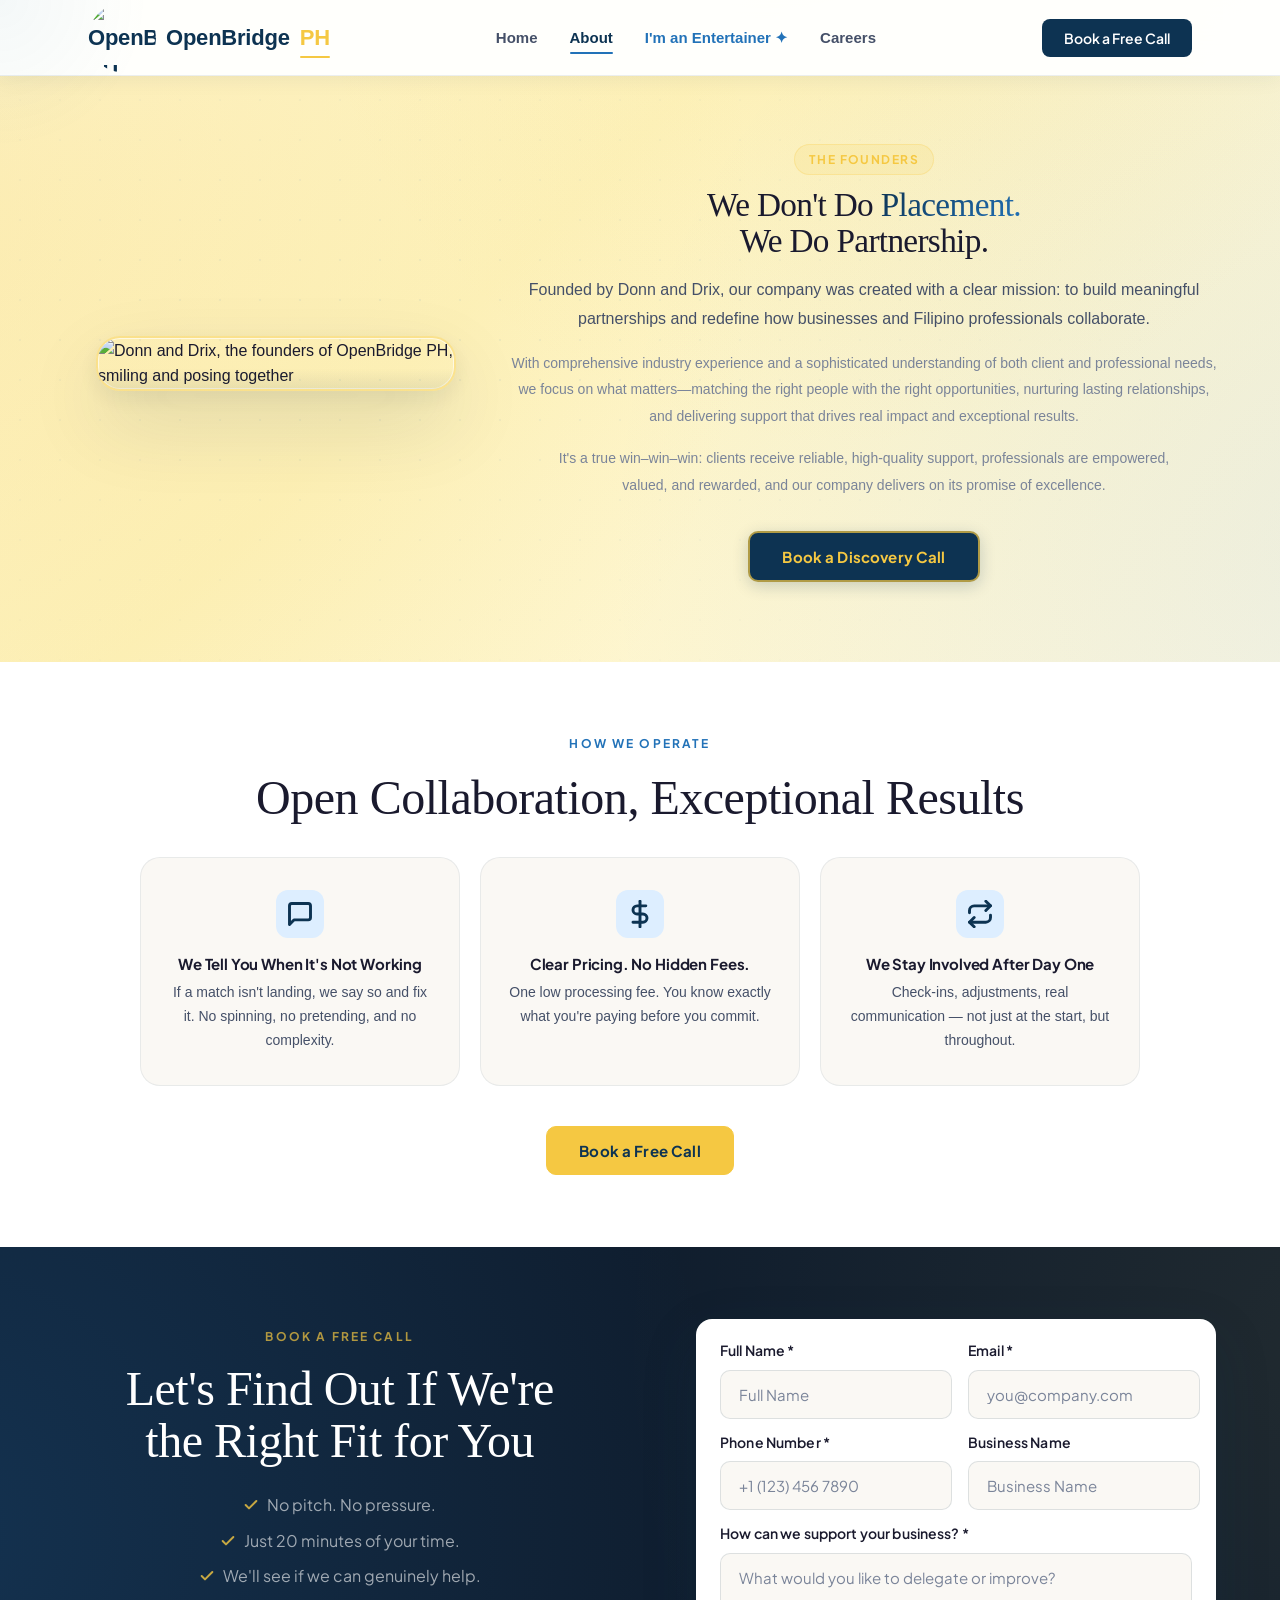
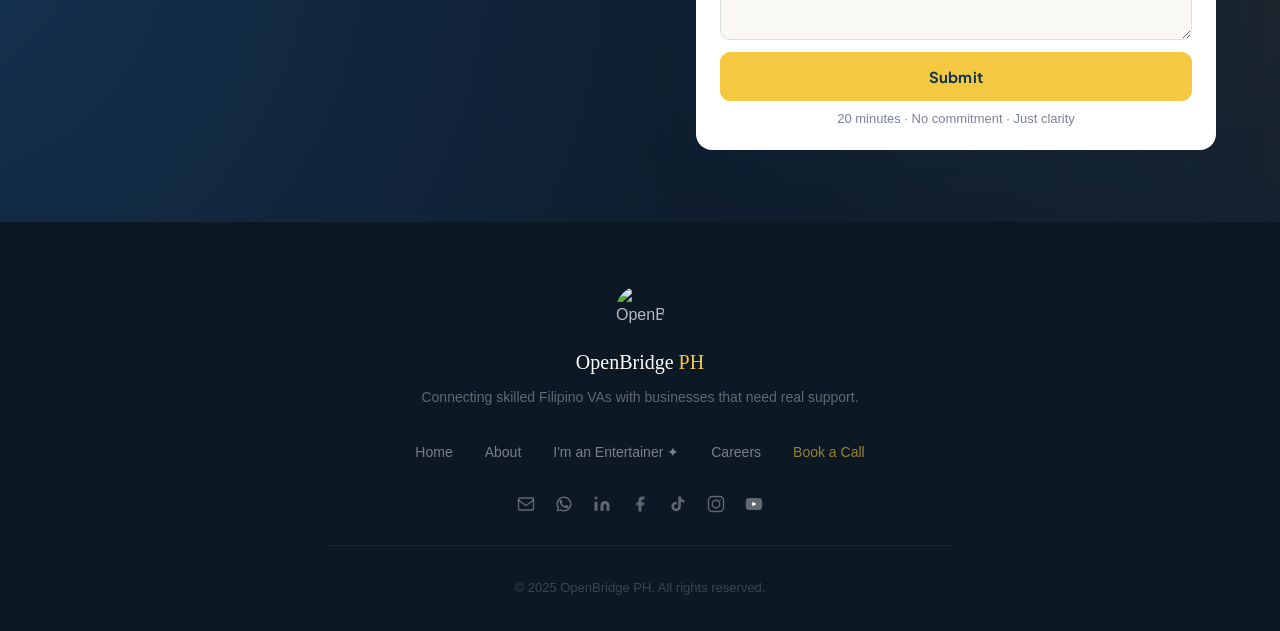
==== about.html @ 2b782035 "Initial commit" ====
<!DOCTYPE html>
<html lang="en" translate="no">
<head>
<meta charset="UTF-8" />
  <meta name="viewport" content="width=device-width, initial-scale=1.0" />
  
  <title>About Us | The OpenBridge PH Mission & Founders</title>
  <meta name="description" content="Meet Donn and Drix, founders of OpenBridge PH. We build long-term partnerships between businesses and talented Filipino professionals.">
  
  <meta property="og:title" content="About OpenBridge PH | Partnership Over Placement">
  <meta property="og:description" content="Learn how we redefine collaboration between global businesses and Filipino VAs.">
  <link rel="stylesheet" href="styles.css">
  <link rel="preconnect" href="https://fonts.googleapis.com">
  <link rel="preconnect" href="https://fonts.gstatic.com" crossorigin>
  <link href="https://fonts.googleapis.com/css2?family=Plus+Jakarta+Sans:wght@300;400;500;600;700;800&display=swap" rel="stylesheet">
  <script src="script.js" defer></script>
</head>
<body>

  <nav class="nav">
    <div class="nav-inner">
      <a href="index.html" class="nav-logo">
        <img src="https://res.cloudinary.com/dwgn1tp7h/image/upload/v1774875051/Company_Logo_No_Title_No_BG_npy5dz.png" alt="OpenBridge PH - Premium Virtual Assistant Services logo" class="nav-logo-img">
        OpenBridge <span>PH</span>
      </a>
      <div class="nav-links">
        <a href="index.html">Home</a>
        <a href="about.html" class="active">About</a>
        <a href="entertainer.html" class="nav-entertainer">I'm an Entertainer ✦</a>
        <a href="become-va.html">Careers</a>
      </div>
      <div class="nav-actions">
        <button class="nav-btn nav-btn--primary" data-modal="client">Book a Free Call</button>
      </div>
      <button class="mobile-menu-btn" aria-label="Toggle menu">
        <span></span><span></span><span></span>
      </button>
    </div>
    <div class="mobile-menu">
      <a href="index.html">Home</a>
      <a href="about.html" class="active">About</a>
      <a href="entertainer.html" class="nav-entertainer">I'm an Entertainer ✦</a>
      <a href="become-va.html">Careers</a>
      <button class="mobile-cta-btn" data-modal="client">Book a Free Call</button>
    </div>
  </nav>

<!-- About Hero -->
<section class="about-hero">
<div class="about-hero-inner">

<div class="about-hero-img-wrap">
  <div class="about-hero-img-frame">
    <img src="https://res.cloudinary.com/dwgn1tp7h/image/upload/v1774875352/Donn_and_Drix_rvb5xo.png" alt="Donn and Drix, the founders of OpenBridge PH, smiling and posing together">
  </div>
</div>

<div class="about-hero-text">

  <div class="about-hero-img-tag">The Founders</div>
      <h1>We Don't Do <span class="about-hero-accent">Placement.</span><br>We Do Partnership.</h1>
      <p class="about-hero-lead">Founded by Donn and Drix, our company was created with a clear mission: to build meaningful partnerships and redefine how businesses and Filipino professionals collaborate.</p>
      <p class="about-hero-body" style="margin-top: -0.5rem;">With comprehensive industry experience and a sophisticated understanding of both client and professional needs,<br>we focus on what matters—matching the right people with the right opportunities, nurturing lasting relationships,<br>and delivering support that drives real impact and exceptional results.</p>      <p class="about-hero-body" style="margin-top: 1rem;">It's a true win–win–win: clients receive reliable, high-quality support, professionals are empowered,<br>valued, and rewarded, and our company delivers on its promise of excellence.</p>
      <div style="display:flex; justify-content:center; margin-top:2rem;">
        <button class="btn btn--hero-cta" data-modal="client">Book a Discovery Call</button>
      </div>
    </div>
  </div>
</section>

  <!-- How We Operate -->
  <section class="section-operate">
    <div class="container">
      <div class="section-header">
        <p class="label">How We Operate</p>
<h2 class="section-title">Open Collaboration,<span class="title-break"> Exceptional Results</span></h2>      </div>
      <div class="operate-grid">
<div class="op-card slide-up">
          <div class="op-icon">
            <svg viewBox="0 0 24 24" fill="none" stroke-width="1.8" stroke-linecap="round" stroke-linejoin="round"><path d="M21 15a2 2 0 0 1-2 2H7l-4 4V5a2 2 0 0 1 2-2h14a2 2 0 0 1 2 2z"/></svg>
          </div>
          <h4>We Tell You When It's Not Working</h4>
          <p>If a match isn't landing, we say so and fix it. No spinning, no pretending, and no complexity.</p>
        </div>
        <div class="op-card slide-up" style="animation-delay:0.08s">
          <div class="op-icon">
            <svg viewBox="0 0 24 24" fill="none" stroke-width="1.8" stroke-linecap="round" stroke-linejoin="round"><line x1="12" y1="1" x2="12" y2="23"/><path d="M17 5H9.5a3.5 3.5 0 0 0 0 7h5a3.5 3.5 0 0 1 0 7H6"/></svg>
          </div>
          <h4>Clear Pricing. No Hidden Fees.</h4>
          <p>One low processing fee. You know exactly what you're paying before you commit.</p>
        </div>
        <div class="op-card slide-up" style="animation-delay:0.16s">
          <div class="op-icon">
            <svg viewBox="0 0 24 24" fill="none" stroke-width="1.8" stroke-linecap="round" stroke-linejoin="round"><polyline points="17 1 21 5 17 9"/><path d="M3 11V9a4 4 0 0 1 4-4h14"/><polyline points="7 23 3 19 7 15"/><path d="M21 13v2a4 4 0 0 1-4 4H3"/></svg>
          </div>
          <h4>We Stay Involved After Day One</h4>
          <p>Check-ins, adjustments, real communication — not just at the start, but throughout.</p>
        </div>
      </div>
      <div style="display:flex; justify-content:center; margin-top:2.5rem;">
        <button class="btn btn--primary how-v2-cta-btn" data-modal="client">Book a Free Call</button>
      </div>
    </div>
  </section>

<!-- Book a Discovery Call -->
<section class="section-discovery">
  <div class="discovery-inner">

    <div class="discovery-header slide-up">
      <p class="label">Book a Free Call</p>
      <h2 class="section-title">Let's Find Out If We're<br>the Right Fit for You</h2>
      <div class="discovery-checks">
  <div class="discovery-check-item">
    <svg width="16" height="16" viewBox="0 0 24 24" fill="none" stroke="rgba(245,200,66,0.8)" stroke-width="3" stroke-linecap="round" stroke-linejoin="round"><polyline points="20 6 9 17 4 12"/></svg>
    <span>No pitch. No pressure.</span>
  </div>
  <div class="discovery-check-item">
    <svg width="16" height="16" viewBox="0 0 24 24" fill="none" stroke="rgba(245,200,66,0.8)" stroke-width="3" stroke-linecap="round" stroke-linejoin="round"><polyline points="20 6 9 17 4 12"/></svg>
    <span>Just 20 minutes of your time.</span>
  </div>
  <div class="discovery-check-item">
    <svg width="16" height="16" viewBox="0 0 24 24" fill="none" stroke="rgba(245,200,66,0.8)" stroke-width="3" stroke-linecap="round" stroke-linejoin="round"><polyline points="20 6 9 17 4 12"/></svg>
    <span>We'll see if we can genuinely help.</span>
  </div>
</div>
    </div>

    <div class="discovery-form-wrap slide-up" style="animation-delay:0.12s">
      <form class="discovery-form" id="discovery-form">
        <div class="discovery-form-row">
          <div class="form-group">
            <label>Full Name *</label>
            <input type="text" name="name" required placeholder="Full Name">
          </div>
          <div class="form-group">
            <label>Email *</label>
            <input type="email" name="email" required placeholder="you@company.com">
          </div>
        </div>
        <div class="discovery-form-row">
          <div class="form-group">
            <label>Phone Number *</label>
            <input type="tel" name="phone" placeholder="+1 (123) 456 7890">
          </div>
          <div class="form-group">
            <label>Business Name</label>
            <input type="text" name="company" placeholder="Business Name">
          </div>
        </div>
        <div class="form-group">
      <label>How can we support your business? *</label>
      <textarea name="message" rows="3" required placeholder="What would you like to delegate or improve?"></textarea>
        </div>
        <button type="submit" class="btn btn--primary btn--full">Submit</button>
        <p class="discovery-note">20 minutes · No commitment · Just clarity</p>
      </form>
    </div>

  </div>
</section>

 <!-- Footer -->
 <footer class="footer" id="contact">
  <div class="footer-inner">

    <div class="footer-brand-center">
      <img src="https://res.cloudinary.com/dwgn1tp7h/image/upload/v1774875053/Company_Logo_No_Title_BG_gpaw57.png" alt="OpenBridge PH Logo" class="footer-logo-img-stacked">
      <a href="index.html" class="footer-logo-center">
        OpenBridge <span>PH</span>
      </a>
      <p class="footer-tagline">Connecting skilled Filipino VAs with businesses that need real support.</p>
    </div>

    <nav class="footer-nav">
      <a href="index.html">Home</a>
      <a href="about.html">About</a>
      <a href="entertainer.html" class="footer-nav--entertainer">I'm an Entertainer ✦</a>
      <a href="become-va.html">Careers</a>
      <a href="#" data-modal="client" class="footer-nav--cta">Book a Call</a>
    </nav>  

    <div class="footer-social">
      <!-- Email -->
      <a href="mailto:hello@openbridgeph.com" class="footer-social-link" aria-label="Email">
        <svg viewBox="0 0 24 24" fill="none" stroke="currentColor" stroke-width="1.8" stroke-linecap="round" stroke-linejoin="round"><rect x="2" y="4" width="20" height="16" rx="2"/><path d="M2 7l10 7 10-7"/></svg>
      </a>
      <!-- WhatsApp -->
      <a href="https://wa.me/639567916143" target="_blank" class="footer-social-link" aria-label="WhatsApp">
        <svg viewBox="0 0 24 24" fill="currentColor"><path d="M17.472 14.382c-.297-.149-1.758-.867-2.03-.967-.273-.099-.471-.148-.67.15-.197.297-.767.966-.94 1.164-.173.199-.347.223-.644.075-.297-.15-1.255-.463-2.39-1.475-.883-.788-1.48-1.761-1.653-2.059-.173-.297-.018-.458.13-.606.134-.133.298-.347.446-.52.149-.174.198-.298.298-.497.099-.198.05-.371-.025-.52-.075-.149-.669-1.612-.916-2.207-.242-.579-.487-.5-.669-.51-.173-.008-.371-.01-.57-.01-.198 0-.52.074-.792.372-.272.297-1.04 1.016-1.04 2.479 0 1.462 1.065 2.875 1.213 3.074.149.198 2.096 3.2 5.077 4.487.709.306 1.262.489 1.694.625.712.227 1.36.195 1.871.118.571-.085 1.758-.719 2.006-1.413.248-.694.248-1.289.173-1.413-.074-.124-.272-.198-.57-.347z"/><path d="M12 2C6.477 2 2 6.477 2 12c0 1.89.525 3.66 1.438 5.168L2 22l4.978-1.413A9.953 9.953 0 0012 22c5.523 0 10-4.477 10-10S17.523 2 12 2zm0 18a7.952 7.952 0 01-4.076-1.121l-.292-.174-3.037.862.872-3.118-.19-.302A7.952 7.952 0 014 12c0-4.418 3.582-8 8-8s8 3.582 8 8-3.582 8-8 8z"/></svg>
      </a>
      <!-- LinkedIn -->
      <a href="https://linkedin.com/company/openbridgeph" target="_blank" class="footer-social-link" aria-label="LinkedIn">
        <svg viewBox="0 0 24 24" fill="currentColor"><path d="M16 8a6 6 0 016 6v7h-4v-7a2 2 0 00-2-2 2 2 0 00-2 2v7h-4v-7a6 6 0 016-6zM2 9h4v12H2z"/><circle cx="4" cy="4" r="2"/></svg>
      </a>
      <!-- Facebook -->
      <a href="https://facebook.com/openbridgeph" target="_blank" class="footer-social-link" aria-label="Facebook">
        <svg viewBox="0 0 24 24" fill="currentColor"><path d="M18 2h-3a5 5 0 00-5 5v3H7v4h3v8h4v-8h3l1-4h-4V7a1 1 0 011-1h3z"/></svg>
      </a>
      <!-- TikTok -->
      <a href="https://tiktok.com/@openbridgeph" target="_blank" class="footer-social-link" aria-label="TikTok">
        <svg viewBox="0 0 24 24" fill="currentColor"><path d="M19.59 6.69a4.83 4.83 0 01-3.77-4.25V2h-3.45v13.67a2.89 2.89 0 01-2.88 2.5 2.89 2.89 0 01-2.89-2.89 2.89 2.89 0 012.89-2.89c.28 0 .54.04.79.1V9.01a6.33 6.33 0 00-.79-.05 6.34 6.34 0 00-6.34 6.34 6.34 6.34 0 006.34 6.34 6.34 6.34 0 006.33-6.34V8.69a8.18 8.18 0 004.78 1.52V6.76a4.85 4.85 0 01-1.01-.07z"/></svg>
      </a>
      <!-- Instagram -->
      <a href="https://instagram.com/openbridgeph" target="_blank" class="footer-social-link" aria-label="Instagram">
        <svg viewBox="0 0 24 24" fill="none" stroke="currentColor" stroke-width="1.8" stroke-linecap="round" stroke-linejoin="round"><rect x="2" y="2" width="20" height="20" rx="5"/><circle cx="12" cy="12" r="5"/><circle cx="17.5" cy="6.5" r="1" fill="currentColor" stroke="none"/></svg>
      </a>
      <!-- YouTube -->
      <a href="https://youtube.com/@openbridgeph" target="_blank" class="footer-social-link" aria-label="YouTube">
        <svg viewBox="0 0 24 24" fill="currentColor"><path d="M22.54 6.42a2.78 2.78 0 00-1.95-1.96C18.88 4 12 4 12 4s-6.88 0-8.59.46A2.78 2.78 0 001.46 6.42 29 29 0 001 12a29 29 0 00.46 5.58 2.78 2.78 0 001.95 1.96C5.12 20 12 20 12 20s6.88 0 8.59-.46a2.78 2.78 0 001.95-1.96A29 29 0 0023 12a29 29 0 00-.46-5.58z"/><polygon points="9.75 15.02 15.5 12 9.75 8.98 9.75 15.02" fill="white"/></svg>
      </a>
    </div>

    <div class="footer-divider"></div>
    <p class="footer-bottom-center">&copy; 2025 OpenBridge PH. All rights reserved.</p>

  </div>
</footer>

<!-- Client Modal -->
<div class="modal" id="client-modal">
  <div class="modal-overlay"></div>
  <div class="modal-content">
    <button class="modal-close" aria-label="Close">&times;</button>
    <h3>Let's Talk About Your Needs</h3>
    <p class="modal-subtitle">Help us understand how we can support you.</p>

    <form 
      class="modal-form" 
      id="client-form"
      action="https://formspree.io/f/xpqodnej" 
      method="POST"
    >
      <!-- Row 1: Name + Email -->
      <div class="form-row">
        <div class="form-group">
          <label>Full Name *</label>
          <input type="text" name="name" required placeholder="Full Name">
        </div>
        <div class="form-group">
          <label>Email *</label>
          <input type="email" name="email" required placeholder="you@company.com">
        </div>
      </div>

      <!-- Row 2: Phone + Company -->
      <div class="discovery-form-row">
        <div class="form-group">
          <label>Phone Number *</label>
          <input type="tel" name="phone" placeholder="+1 (123) 456 7890">
        </div>
        <div class="form-group">
          <label>Business Name</label>
          <input type="text" name="company" placeholder="Business Name">
        </div>
      </div>

      <!-- Row 3: Message -->
      <div class="form-group">
        <label>How can we support your business? *</label>
        <textarea name="message" rows="3" required placeholder="What would you like to delegate or improve?"></textarea>
      </div>

      <!-- Hidden fields for Formspree -->
      <input type="hidden" name="_subject" value="OpenBridge PH | Website - New Client Inquiry">
      <input type="hidden" name="_replyto" value="">
      <input type="hidden" name="_autoresponse" value="Thank you for contacting OpenBridge PH! We received your message and will get back to you shortly.">
      <input type="hidden" name="_redirect" value="https://openbridgeph.com/thank-you">

      <!-- Submit button -->
      <button type="submit" class="btn btn--primary btn--full">Book a Free Call</button>
    </form>
  </div>
</div>

<!-- Optional: Formspree AJAX for smooth modal submission -->
<script src="https://unpkg.com/@formspree/ajax@1" defer></script>
<script>
  window.formspree = window.formspree || function () { (formspree.q = formspree.q || []).push(arguments); };
  formspree('initForm', { formElement: '#client-form', formId: 'xpqodnej' });
</script>

</body>
</html>
---- styles.css ----
/* ========================================
   OpenBridge PH — Light & Friendly Redesign
   ======================================== */

:root {
  --white: #ffffff;
  --cream: #faf8f4;
  --cream-dark: #f3f0ea;
  --black: #1a1a2e;
  --black-soft: #2d2d42;

  --blue-deep: #0d3352;
  --blue-mid: #1a5580;
  --blue-bright: #2272b8;
  --blue-light: #ddeeff;
  --blue-pale: #eef5fc;

  --yellow: #f5c842;
  --yellow-light: #fef7d6;
  --red: #e84040;
  --red-light: #fdeaea;

  --bg-white: #ffffff;
  --bg-cream: #faf8f4;
  --bg-blue-section: #d6e9f8;
  --bg-dark: #0f1d2e;
  --bg-footer: #0c1824;

  --text-dark: #1a1a2e;
  --text-mid: #455068;
  --text-light: #7a8499;
  --text-white: #ffffff;
  --text-white-muted: rgba(255,255,255,0.7);

  --shadow-sm: 0 2px 8px rgba(13,51,82,0.07);
  --shadow: 0 4px 16px rgba(13,51,82,0.1);
  --shadow-md: 0 8px 32px rgba(13,51,82,0.12);
  --shadow-lg: 0 20px 56px rgba(13,51,82,0.15);
  --shadow-card: 0 2px 12px rgba(13,51,82,0.08), 0 8px 32px rgba(13,51,82,0.06);

  --gradient-blue: linear-gradient(135deg, #2272b8, #0d3352);
  --gradient-cta: linear-gradient(135deg, #ddeeff 0%, #e8f4fd 40%, #fef7d6 100%);
  --gradient-hero-text: linear-gradient(135deg, #0d3352 0%, #2272b8 100%);
  --gradient-yellow: linear-gradient(135deg, #f5c842, #f0a500);

  --ease: cubic-bezier(0.4, 0, 0.2, 1);
  --ease-bounce: cubic-bezier(0.34, 1.56, 0.64, 1);
}

@font-face {
  font-family: 'Biski';
  src: url('../biski/BiskiTrial-Regular.otf') format('opentype');
  font-weight: normal;
  font-style: normal;
  font-display: swap; /* Add this line */
}

/* ===== RESET ===== */
*, *::before, *::after { margin: 0; padding: 0; box-sizing: border-box; }
html { scroll-behavior: smooth; font-size: 16px; scrollbar-width: none; -ms-overflow-style: none; }

body {
  font-family: 'Helvetica', Arial, sans-serif;
  font-weight: 400;
  background: var(--bg-white);
  color: var(--text-dark);
  -webkit-font-smoothing: antialiased;
  line-height: 1.6;
  overflow-x: hidden;
}

::-webkit-scrollbar { width: 0; }
::-webkit-scrollbar-track { background: transparent; }
::-webkit-scrollbar-thumb { background: transparent; }

a { color: inherit; text-decoration: none; }
img { max-width: 100%; display: block; }

h1, h2, h3, h4, h5, h6 {
  font-family: 'Helvetica', Arial, sans-serif;
  font-weight: 400;
  line-height: 1.15;
  letter-spacing: -0.01em;
}

/* FIX 1: symmetric padding */
.container {
  max-width: 1200px;
  margin: 0 auto;
  padding: 0 2rem;
}

/* ========== NAVIGATION ========== */
.nav {
  position: fixed;
  top: 0; left: 0; right: 0;
  z-index: 50;
  padding: 0;
  transition: all 0.4s var(--ease);
}

.nav::before {
  content: '';
  position: absolute;
  inset: 0;
  background: rgba(255,255,255,0);
  backdrop-filter: blur(0px);
  transition: all 0.4s var(--ease);
  border-bottom: 1px solid transparent;
}

.nav.scrolled::before {
  background: rgba(255,255,255,0.95);
  backdrop-filter: blur(24px);
  border-bottom: 1px solid rgba(13,51,82,0.08);
  box-shadow: 0 2px 20px rgba(13,51,82,0.07);
}

.nav-inner {
  position: relative;
  z-index: 1;
  display: flex;
  align-items: center;
  justify-content: space-between;
  padding: 0.25rem 3rem;
  max-width: 1200px;
  margin: 0 auto;
}

.nav-logo {
  font-family: 'Helvetica', Arial, sans-serif;
  font-size: 1.375rem;
  font-weight: 700;
  color: var(--blue-deep);
  letter-spacing: -0.01em;
  display: flex;
  align-items: center;
  gap: 0.625rem;
}

.nav-logo-img {
  height: 68px;
  width: 68px;
  display: block;
  object-fit: cover;
  flex-shrink: 0;
  border-radius: 50%;
}

.nav-logo-img img {
  width: 100%;
  height: 100%;
  object-fit: cover;
  border-radius: 50%;
}

.footer-logo {
  font-family: 'Instrument Serif', Georgia, serif;
  font-size: 1.375rem;
  font-weight: 400;
  color: var(--white);
  margin-bottom: 0.875rem;
  display: inline-flex;
  align-items: center;
  gap: 0.5rem;
  letter-spacing: -0.01em;
  text-decoration: none;
}

.footer-logo-img {
  height: 64px;
  width: 64px;
  display: block;
  object-fit: cover;
  flex-shrink: 0;
  border-radius: 50%;
}

.nav-logo span {
  color: var(--yellow);
  position: relative;
}

.nav-logo span::after {
  content: '';
  position: absolute;
  bottom: -2px;
  left: 0; right: 0;
  height: 2px;
  background: var(--yellow);
  border-radius: 1px;
}

.nav-links {
  display: none;
  gap: 2rem;
  align-items: center;
}

.nav-links a {
  font-size: 0.9375rem;
  font-weight: 600;
  color: var(--text-mid);
  transition: color 0.3s;
  position: relative;
  white-space: nowrap;
}

.nav-links a::after {
  content: '';
  position: absolute;
  bottom: -4px; left: 0;
  width: 100%;
  height: 2px;
  background: var(--blue-bright);
  transform: scaleX(0);
  transform-origin: left;
  transition: transform 0.3s var(--ease);
  border-radius: 1px;
}

.nav-links a:hover, .nav-links a.active { color: var(--blue-deep); }
.nav-links a.active::after, .nav-links a:hover::after { transform: scaleX(1); }

.nav-links a.nav-entertainer {
  color: var(--blue-bright);
  font-weight: 600;
}
.nav-links a.nav-entertainer::after { background: var(--yellow); }
.nav-links a.nav-entertainer:hover { color: var(--blue-deep); }

.nav-actions {
  display: none;
  gap: 1rem;
  align-items: center;
}

@media (min-width: 1024px) {
  .nav-links { display: flex; }
  .nav-actions { display: flex; }
  .mobile-menu-btn { display: none; }
}

.nav-btn {
  padding: 0.6rem 1.375rem;
  font-size: 0.875rem;
  font-weight: 600;
  font-family: 'Plus Jakarta Sans', sans-serif;
  border-radius: 8px;
  transition: all 0.3s var(--ease);
  cursor: pointer;
  border: none;
}

.nav-btn--text { background: none; color: var(--text-mid); }
.nav-btn--text:hover { color: var(--blue-deep); }

.nav-btn--primary {
  background: var(--blue-deep);
  color: var(--white);
  font-weight: 600;
}

.nav-btn--primary:hover {
  background: var(--blue-bright);
  transform: translateY(-1px);
  box-shadow: 0 6px 20px rgba(34,114,184,0.3);
}

.mobile-menu-btn {
  display: flex;
  flex-direction: column;
  gap: 5px;
  background: none;
  border: none;
  cursor: pointer;
  padding: 0.5rem;
  z-index: 10;
}

.mobile-menu-btn span {
  width: 24px; height: 2px;
  background: var(--blue-deep);
  border-radius: 1px;
  transition: all 0.3s var(--ease);
}

.mobile-menu-btn.open span:nth-child(1) { transform: rotate(45deg) translateY(7px); }
.mobile-menu-btn.open span:nth-child(2) { opacity: 0; }
.mobile-menu-btn.open span:nth-child(3) { transform: rotate(-45deg) translateY(-7px); }

.mobile-menu {
  display: none;
  background: rgba(255,255,255,0.98);
  border-bottom: 1px solid rgba(13,51,82,0.08);
  padding: 1.5rem 2rem 2rem;
  backdrop-filter: blur(24px);
}

.mobile-menu.open {
  display: block;
  animation: slideDown 0.3s var(--ease);
}

.mobile-menu a {
  display: block;
  font-size: 1rem;
  font-weight: 500;
  color: var(--text-mid);
  padding: 0.875rem 0;
  border-bottom: 1px solid rgba(13,51,82,0.06);
  transition: color 0.3s;
}

.mobile-menu a:hover, .mobile-menu a.active { color: var(--blue-deep); }
.mobile-menu a.nav-entertainer { color: var(--blue-bright); font-weight: 600; }

.mobile-cta-btn {
  width: 100%;
  margin-top: 1.25rem;
  padding: 1rem;
  background: var(--blue-deep);
  color: var(--white);
  border: none;
  border-radius: 8px;
  font-weight: 600;
  cursor: pointer;
  font-size: 1rem;
  font-family: 'Plus Jakarta Sans', sans-serif;
  transition: all 0.3s;
}

.mobile-cta-btn:hover { background: var(--blue-bright); }

/* ========== HERO ========== */
.hero {
  position: relative;
  min-height: 100vh;
  display: flex;
  align-items: center;
  justify-content: center;
  overflow: hidden;
  background: var(--bg-white);
}

.hero::before {
  content: '';
  position: absolute;
  inset: -30%;
  background:
    radial-gradient(circle at 20% 30%, rgba(34,114,184,0.12) 0%, transparent 45%),
    radial-gradient(circle at 78% 65%, rgba(245,200,66,0.15) 0%, transparent 40%),
    radial-gradient(circle at 55% 80%, rgba(13,51,82,0.07) 0%, transparent 40%);
  animation: heroOrb 14s ease-in-out infinite alternate;
  pointer-events: none;
}

.hero::after {
  content: '';
  position: absolute;
  inset: 0;
  background-image: radial-gradient(circle, rgba(34,114,184,0.12) 1px, transparent 1px);
  background-size: 40px 40px;
  mask-image: radial-gradient(ellipse 75% 75% at 50% 50%, black 0%, transparent 100%);
  pointer-events: none;
}

@keyframes heroOrb {
  0% { transform: translate(0,0) scale(1); }
  50% { transform: translate(-2%, 3%) scale(1.04); }
  100% { transform: translate(3%, -1%) scale(0.98); }
}

.hero-content {
  position: relative;
  z-index: 10;
  width: 100%;
  max-width: 1200px;
  margin: 0 auto;
  padding: 8rem 1rem 5rem;
  display: flex;
  align-items: center;
  gap: 4rem;
  text-align: left;
}

.hero-left {
  flex: 0 0 auto;
  max-width: 590px;
  padding-left: 2rem; margin-left: -2rem;
  padding-right: 0rem;
  transform: translateX(-3rem);
}

.hero-left h1 .highlight-fill {
  background: var(--gradient-hero-text);
  -webkit-background-clip: text;
  -webkit-text-fill-color: transparent;
  background-clip: text;
  white-space: nowrap;
  display: inline-block;
}

.hero-right {
  flex: 1;
  display: none;
  justify-content: center;
  align-items: center;
  position: relative;
  min-height: 480px;
  transform: translateX(3rem);
}

.hero-visual-wrap {
  position: relative;
  width: 100%;
  max-width: 450px;
}

.hero-main-blob {
  width: 100%;
  aspect-ratio: 9 / 10;
  border-radius: 50%;
  overflow: hidden;
  position: relative;
  display: flex;
  align-items: center;
  justify-content: center;
}

.hero-blob-image {
  width: 100%;
  height: 100%;
  object-fit: cover;
  object-position: center top;
  animation: flowyImage 8s ease-in-out infinite;
}

@keyframes flowyImage {
  0%, 100% { clip-path: ellipse(50% 50% at 50% 50%); }
  25% { clip-path: ellipse(52% 48% at 48% 52%); }
  50% { clip-path: ellipse(48% 52% at 52% 48%); }
  75% { clip-path: ellipse(51% 49% at 49% 51%); }
}

.hero-float-card {
  position: absolute;
  background: var(--white);
  border-radius: 10px;
  padding: 0.625rem 0.875rem;
  box-shadow: var(--shadow-card);
  animation: floatCard 5s ease-in-out infinite;
  border: 1px solid rgba(13,51,82,0.07);
}

.hero-float-card--1 { top: 5%;    right: -8%; animation-delay: 0s;   min-width: 150px; }
.hero-float-card--2 { top: 40%;  right: -14%; animation-delay: 0.8s; min-width: 150px; }
.hero-float-card--3 { bottom: 8%; left: -8%;  animation-delay: 1.5s; min-width: 150px; }
.hero-float-card--4 { top: 20%;  left: -8%;  animation-delay: 1.1s; min-width: 150px; }
.hero-float-card--5 { bottom: 8%; right: -8%; animation-delay: 2s;   min-width: 160px; }
.hero-float-card--6 { top: 60%;  left: -22%; animation-delay: 1.7s; min-width: 160px; }

@keyframes floatCard {
  0%, 100% { transform: translateY(0px); }
  50% { transform: translateY(-10px); }
}

.float-card-label {
  font-size: 0.65rem;
  font-weight: 700;
  text-transform: uppercase;
  letter-spacing: 0.08em;
  color: var(--text-light);
  margin-bottom: 0.15rem;
}

.float-card-value {
  font-family: 'Plus Jakarta Sans', sans-serif;
  font-size: 0.8125rem;
  font-weight: 600;
  color: var(--text-dark);
}

.float-card-sub {
  font-size: 0.6875rem;
  color: var(--text-light);
  margin-top: 0.1rem;
}

.card-emoji {
  display: inline-block;
  margin-right: 0.25rem;
}

.float-card-dot {
  display: inline-block;
  width: 7px; height: 7px;
  border-radius: 50%;
  background: #22c55e;
  margin-right: 0.3rem;
  animation: pulse 2s infinite;
}

.hero-eyebrow {
  display: inline-flex;
  align-items: center;
  gap: 0.4rem;
  font-size: 0.6875rem;
  font-weight: 700;
  letter-spacing: 0.1em;
  text-transform: uppercase;
  color: var(--blue-deep);
  background: var(--yellow);
  border: 1px solid rgba(245,200,66,0.4);
  padding: 0.25rem 0.75rem;
  border-radius: 100px;
  margin-bottom: 1rem;
}

.hero-eyebrow::before {
  content: '';
  width: 4px;
  height: 4px;
  background: var(--blue-deep);
  border-radius: 50%;
}

@keyframes pulse {
  0%, 100% { opacity: 1; transform: scale(1); }
  50% { opacity: 0.4; transform: scale(0.7); }
}

.hero h1 {
  font-family: 'Instrument Serif', Georgia, serif;
  font-size: clamp(2.5rem, 5.5vw, 4.25rem);
  font-weight: 400;
  line-height: 1.1;
  margin-bottom: 0.5rem;
  color: var(--text-dark);
  animation: fadeInUp 0.9s var(--ease) 0.1s both;
}

.hero h1 .highlight-fill {
  background: var(--gradient-hero-text);
  -webkit-background-clip: text;
  -webkit-text-fill-color: transparent;
  background-clip: text;
}

.hero p {
  font-size: 1.0625rem;
  color: var(--text-mid);
  max-width: 590px;
  margin: 0 0 2.25rem;
  line-height: 1.75;
  animation: fadeInUp 0.9s var(--ease) 0.2s both;
}

.hero-cta {
  display: flex;
  gap: 1rem;
  flex-wrap: wrap;
  animation: fadeInUp 0.9s var(--ease) 0.3s both;
}

.hero-mobile-cta {
  display: none;
}

.hero-stats {
  display: flex;
  gap: 4rem;
  margin-top: 1.5rem;
  padding-top: 1.5rem;
  border-top: 1px solid rgba(13,51,82,0.08);
  flex-wrap: wrap;
  animation: fadeInUp 0.9s var(--ease) 0.5s both;
}

@media (max-width: 600px) {
  .hero-stats {
    gap: 1.5rem 2rem;
    justify-content: center;
  }
  .hero-stat-item {
    text-align: center;
    min-width: 100px;
  }
}

.hero-stat-item { text-align: left; min-width: 120px; }

.hero-stat-num {
  font-family: 'Instrument Serif', Georgia, serif;
  font-size: 1.875rem;
  font-weight: 400;
  color: var(--blue-deep);
  line-height: 1;
  margin-bottom: 0.25rem;
  white-space: nowrap;
}

.hero-stat-label {
  font-size: 0.8125rem;
  color: var(--text-light);
  text-transform: uppercase;
  letter-spacing: 0.08em;
  font-weight: 500;
}

/* ========== BUTTONS ========== */
.btn {
  display: inline-flex;
  align-items: center;
  gap: 0.5rem;
  padding: 0.9rem 1.875rem;
  font-size: 0.9375rem;
  font-weight: 600;
  font-family: 'Plus Jakarta Sans', sans-serif;
  border: 1px solid transparent;
  border-radius: 10px;
  cursor: pointer;
  position: relative;
  overflow: hidden;
  letter-spacing: 0.01em;
  box-sizing: border-box;
  transition: box-shadow 0.2s ease, background-color 0.2s ease, border-color 0.2s ease, transform 0.2s ease;
}

.btn--primary {
  background: var(--yellow);
  color: var(--blue-deep);
  border: 1px solid var(--yellow);
  font-weight: 700;
}

.btn--primary:hover {
  background: #f0d040;
  border-color: #f0d040;
  box-shadow: 0 12px 36px rgba(245,200,66,0.35);
  transform: translateY(-3px);
}

.btn--secondary {
  background: var(--white);
  color: var(--blue-deep);
  border: 1.5px solid rgba(13,51,82,0.2);
}
.btn--secondary:hover {
  border-color: var(--blue-deep);
  background: var(--blue-pale);
  transform: translateY(-3px);
}

.btn--white { background: var(--white); color: var(--blue-deep); font-weight: 700; }
.btn--white:hover {
  transform: translateY(-3px);
  box-shadow: 0 12px 32px rgba(255,255,255,0.25);
}

.btn--outline {
  background: transparent;
  color: var(--white);
  border: 1.5px solid rgba(255,255,255,0.45);
}
.btn--outline:hover {
  border-color: var(--white);
  background: rgba(255,255,255,0.1);
  transform: translateY(-3px);
}

.btn--full { width: 100%; justify-content: center; }

.btn--yellow { background: var(--yellow); color: var(--blue-deep); font-weight: 700; }
.btn--yellow:hover {
  transform: translateY(-3px);
  box-shadow: 0 12px 32px rgba(245,200,66,0.4);
}

.btn--hero-cta {
  background: var(--blue-deep);
  color: var(--yellow);
  border: 2px solid rgba(245,200,66,0.7);
  font-size: 0.9375rem;
  padding: 0.9rem 2rem;
  font-weight: 700;
  letter-spacing: 0.01em;
  box-shadow: 0 4px 16px rgba(13,51,82,0.2);
}

.btn--hero-cta:hover {
  background: var(--blue-mid);
  color: var(--yellow);
  border-color: rgba(245,200,66,0.6);
  box-shadow: 0 8px 28px rgba(13,51,82,0.3);
  transform: translateY(-2px);
}

/* ========== SECTIONS ========== */
.section {
  padding: 5rem 0;
  position: relative;
}

.section--light {
  background: var(--bg-cream);
  color: var(--text-dark);
}

.section--light .label { color: var(--blue-bright); }
.section--light .section-title,
.section--light h2,
.section--light h4 { color: var(--text-dark); }
.section--light p { color: var(--text-mid); }

.section--gray {
  background: var(--white);
  color: var(--text-dark);
}
.section--gray .label { color: var(--blue-bright); }
.section--gray .section-title,
.section--gray h2,
.section--gray h4 { color: var(--text-dark); }
.section--gray p { color: var(--text-mid); }

/* ========== SECTION--CTA: Work With Us ========== */
.section--cta {
  padding: 0;
  overflow: hidden;
  position: relative;
  background: linear-gradient(135deg, #fef7d6 0%, #e8f4fd 60%, #ddeeff 100%);
  min-height: 75vh;
}

.section--cta::before {
  content: '';
  position: absolute;
  inset: -30%;
  background:
    radial-gradient(circle at 15% 60%, rgba(34,114,184,0.12) 0%, transparent 40%),
    radial-gradient(circle at 85% 30%, rgba(245,200,66,0.18) 0%, transparent 40%);
  animation: ctaOrb 10s ease-in-out infinite alternate;
  pointer-events: none;
}

@keyframes ctaOrb {
  0% { transform: translate(0,0); }
  100% { transform: translate(-3%, 3%); }
}

.cta-split {
  display: flex;
  align-items: stretch;
  gap: 0;
  max-width: 1040px;
  margin: 0 auto;
  position: relative;
  z-index: 1;
  padding: 0 3rem;
  min-height: 75vh;
}

/* Left: content */
.cta-split-content {
  flex: 1;
  display: flex;
  flex-direction: column;
  align-items: center;
  text-align: center;
  padding-top: 4rem;
  padding-bottom: 4rem;
  position: relative;
  z-index: 2;
  margin-left: -5rem;
  padding-left: 0;
}

.cta-split-content .label {
  color: var(--blue-bright);
  margin-bottom: 0.625rem;
  font-size: 0.875rem;
}

.cta-split-content h3 {
  font-family: 'Instrument Serif', Georgia, serif;
  font-size: clamp(1.2rem, 1.875vw, 1.75rem);
  font-weight: 400;
  color: var(--blue-deep);
  margin-bottom: 1rem;
  line-height: 1.15;
  max-width: none;
  white-space: nowrap;
}

.cta-split-sub {
  font-size: 1.0625rem;
  color: var(--text-mid);
  line-height: 1.75;
  margin-bottom: 2rem;
  max-width: 420px;
}

.cta-split-btn { margin-bottom: 1.75rem; margin-top: 2rem; }

.cta-guarantees {
  display: flex;
  flex-direction: column;
  gap: 0.625rem;
  margin-bottom: 1rem;
  align-items: center;
}

.cta-guarantee-item {
  display: flex;
  align-items: center;
  gap: 0.5rem;
  font-family: 'Plus Jakarta Sans', sans-serif;
  font-size: 1rem;
  color: var(--text-mid);
  font-weight: 500;
}

.cta-guarantee-item svg { color: var(--yellow); flex-shrink: 0; width: 18px; height: 18px; }
.cta-note { font-size: 0.9375rem; color: var(--text-light); }

/* Right: image */
.cta-split-img {
  flex: 0 0 360px;
  position: relative;
  overflow: visible;
  align-self: stretch;
  min-height: 0;
  margin-left: -1rem;
}

.cta-img-box {
  position: absolute;
  top: 0; left: 0; right: 0; bottom: 0;
  overflow: visible;
}

.cta-founder-img {
  width: 90%;
  position: absolute;
  top: 2rem;
  bottom: 0;
  left: -4rem;

  object-fit: cover;
  object-position: center top;
}

@media (max-width: 767px) {
  .section--cta {
    min-height: unset;
  }
  .cta-split {
    flex-direction: column;
    padding: 1.5rem 1.5rem 0;
    gap: 0;
    min-height: unset;
  }
  .cta-split-content {
    align-items: center;
    text-align: center;
    padding-top: 0;
    padding-bottom: 1rem;
    padding-right: 0;
    margin-left: 0;
  }
  .cta-split-content h3 {
    white-space: normal;
    font-size: clamp(1.5rem, 5vw, 2rem);
  }
  .cta-split-sub {
    font-size: 1.125rem;
    max-width: 100%;
  }
  .cta-guarantees { align-items: center; }

  .cta-split-img {
    display: none;
  }
  .cta-img-box {
    position: absolute;
    top: 0; left: 0; right: 0; bottom: 0;
    overflow: hidden;
  }
.cta-founder-img {
    position: absolute;
    bottom: 0;
    top: auto;
    left: auto;
    right: -20%;
    width: 110%;
    max-width: 380px;
    object-fit: cover;
    object-position: center top;
  }
}

.section--cta .container,
.section--va-services .va-services-inner,
.how-v2-inner {
  padding: 1.5rem 3rem;
}

/* ========================================
   REDESIGNED: Split CTA (kept for other pages)
   ======================================== */
.section--split-cta {
  padding: 0;
  background: transparent;
}

.split-cta-grid {
  display: grid;
  grid-template-columns: 1fr;
}

@media (min-width: 768px) {
  .split-cta-grid { grid-template-columns: 1fr 1fr; }
}

.split-cta-card {
  padding: 5rem 4rem;
  display: flex;
  flex-direction: column;
  gap: 1.25rem;
  position: relative;
  overflow: hidden;
  transition: all 0.35s var(--ease);
}

.split-cta-card--dark {
  background: var(--blue-deep);
  color: var(--white);
}

.split-cta-card--light {
  background: var(--bg-cream);
  color: var(--text-dark);
}

.split-cta-card::before {
  content: '';
  position: absolute;
  inset: 0;
  background-image: radial-gradient(circle, rgba(255,255,255,0.04) 1px, transparent 1px);
  background-size: 28px 28px;
  pointer-events: none;
  opacity: 0;
  transition: opacity 0.4s;
}

.split-cta-card:hover::before { opacity: 1; }

.split-cta-tag {
  font-family: 'Plus Jakarta Sans', sans-serif;
  font-size: 0.7rem;
  font-weight: 700;
  letter-spacing: 0.18em;
  text-transform: uppercase;
}

.split-cta-card--dark .split-cta-tag { color: rgba(255,255,255,0.45); }
.split-cta-card--light .split-cta-tag { color: var(--text-light); }

.split-cta-card h3 {
  font-family: 'Instrument Serif', Georgia, serif;
  font-size: clamp(1.875rem, 3vw, 2.5rem);
  font-weight: 400;
  line-height: 1.15;
}

.split-cta-card--dark h3 { color: var(--white); }
.split-cta-card--light h3 { color: var(--text-dark); }

.split-cta-card p {
  font-size: 1rem;
  line-height: 1.75;
  max-width: 380px;
}

.split-cta-card--dark p { color: rgba(255,255,255,0.6); }
.split-cta-card--light p { color: var(--text-mid); }

.split-cta-btn {
  display: inline-flex;
  align-items: center;
  gap: 0.5rem;
  font-family: 'Plus Jakarta Sans', sans-serif;
  font-size: 0.9375rem;
  font-weight: 700;
  padding: 0.9rem 1.75rem;
  border-radius: 10px;
  border: none;
  cursor: pointer;
  width: fit-content;
  margin-top: 0.5rem;
  transition: all 0.25s var(--ease);
  letter-spacing: 0.01em;
}

.split-cta-btn--light {
  background: var(--white);
  color: var(--blue-deep);
}

.split-cta-btn--light:hover {
  background: var(--yellow);
  transform: translateY(-2px);
  box-shadow: 0 8px 24px rgba(0,0,0,0.15);
}

.split-cta-btn--dark {
  background: var(--blue-deep);
  color: var(--white);
}

.split-cta-btn--dark:hover {
  background: var(--blue-bright);
  transform: translateY(-2px);
  box-shadow: 0 8px 24px rgba(34,114,184,0.3);
}

/* ========================================
   VA SERVICES SECTION
   ======================================== */

.section--va-services {
  background: linear-gradient(135deg, #fef7d6 0%, #fdf3c0 40%, #fef9e3 100%);
  padding: 1.5rem 0 1.5rem;
  position: relative;
  overflow: hidden;
}

.section--va-services::before {
  content: '';
  position: absolute;
  inset: -30%;
  background:
    radial-gradient(circle at 20% 40%, rgba(245,200,66,0.2) 0%, transparent 45%),
    radial-gradient(circle at 80% 65%, rgba(34,114,184,0.07) 0%, transparent 40%);
  pointer-events: none;
}

/* FIX 2: symmetric padding */
.va-services-inner {
  position: relative;
  z-index: 1;
  max-width: 1100px;
  margin: 0 auto;
  padding: 0 2rem;
}

.va-services-header {
  text-align: center;
  margin-bottom: 1rem;
  padding-top: 0.5rem;
}

.va-services-header .label {
  color: var(--blue-bright);
}

.va-services-header h2,
.va-services-header h3 {
  font-family: 'Instrument Serif', Georgia, serif;
  font-size: clamp(1.75rem, 3vw, 2.25rem);
  font-weight: 400;
  color: var(--text-dark);
  line-height: 1.2;
  margin-bottom: 0.375rem;
}

.va-services-sub {
  font-size: 0.875rem;
  color: var(--text-mid);
  max-width: none;
  margin: 0.5rem auto 0;
  line-height: 1.6;
}

.va-services-cta {
  text-align: center;
  margin-top: 0.75rem;
  margin-bottom: 0.25rem;
  display: flex;
  flex-direction: column;
  align-items: center;
  gap: 0.75rem;
}

.va-services-cta p {
  font-size: 0.875rem;
  color: var(--text-mid);
}

.va-svc-link {
  background: none;
  border: none;
  cursor: pointer;
  font-size: 0.875rem;
  font-weight: 700;
  font-family: 'Plus Jakarta Sans', sans-serif;
  color: var(--blue-bright);
  padding: 0;
  transition: color 0.2s;
}

.va-svc-link:hover {
  color: var(--blue-deep);
}

.va-services-grid {
  display: grid;
  grid-template-columns: 1fr;
  gap: 1rem;
  align-items: stretch;
}

@media (min-width: 640px) {
  .va-services-grid {
    grid-template-columns: repeat(2, 1fr);
  }
}

@media (min-width: 960px) {
  .va-services-grid {
    grid-template-columns: repeat(3, 1fr);
  }
}

.va-service-card {
  background: #fff;
  border-radius: 16px;
  border: 1.5px solid rgba(13,51,82,0.08);
  padding: 1rem 1.25rem;
  display: flex;
  flex-direction: column;
  gap: 0.75rem;
  align-items: center;
  text-align: center;
  transition: box-shadow 0.3s var(--ease), transform 0.3s var(--ease), border-color 0.3s;
  position: relative;
  overflow: hidden;
  height: 100%;
}

.va-service-card::after {
  content: '';
  position: absolute;
  top: 0; left: 0; right: 0;
  height: 2px;
  background: var(--gradient-blue);
  transform: scaleX(0);
  transform-origin: left;
  transition: transform 0.4s var(--ease);
  border-radius: 2px;
}

.va-service-card:hover {
  transform: translateY(-4px);
  box-shadow: 0 12px 36px rgba(13,51,82,0.1);
  border-color: rgba(34,114,184,0.2);
}

.va-service-card:hover::after {
  transform: scaleX(1);
}

.va-service-icon {
  width: 40px;
  height: 40px;
  min-width: 40px;
  display: flex;
  align-items: center;
  justify-content: center;
  background: var(--blue-light);
  border-radius: 10px;
  color: var(--blue-deep);
  flex-shrink: 0;
}

.va-service-icon svg {
  width: 18px;
  height: 18px;
  stroke: var(--blue-deep);
}

.va-service-body {
  flex: 1;
  text-align: center;
}

.va-service-body h4 {
  font-family: 'Plus Jakarta Sans', sans-serif;
  font-size: 0.9rem;
  font-weight: 700;
  color: var(--text-dark);
  margin-bottom: 0.4rem;
  line-height: 1.3;
}

.va-service-desc {
  font-size: 0.8125rem;
  color: var(--text-mid);
  line-height: 1.6;
}

.va-service-card--cta {
  background: var(--blue-deep);
  border-color: transparent;
  flex-direction: column;
  align-items: flex-start;
  gap: 0.4rem;
  position: relative;
  overflow: hidden;
}

.va-service-card--cta::before {
  content: '';
  position: absolute;
  inset: 0;
  background:
    radial-gradient(circle at 85% 15%, rgba(245,200,66,0.18) 0%, transparent 50%),
    radial-gradient(circle at 10% 80%, rgba(34,114,184,0.3) 0%, transparent 45%);
  pointer-events: none;
}

.va-service-card--cta::after {
  display: none;
}

.va-service-card--cta:hover {
  transform: translateY(-4px);
  box-shadow: 0 16px 48px rgba(13,51,82,0.25);
  border-color: transparent;
}

.va-cta-card-label {
  font-family: 'Plus Jakarta Sans', sans-serif;
  font-size: 0.6rem;
  font-weight: 700;
  letter-spacing: 0.12em;
  text-transform: uppercase;
  color: rgba(245,200,66,0.65);
  position: relative;
  z-index: 1;
  margin-bottom: 0;
}

.va-service-card--cta h4 {
  font-family: 'Instrument Serif', Georgia, serif;
  font-size: 1.0625rem;
  font-weight: 400;
  color: #fff;
  line-height: 1.2;
  position: relative;
  z-index: 1;
}

.va-service-card--cta p {
  font-size: 0.75rem;
  color: rgba(255,255,255,0.55);
  line-height: 1.5;
  position: relative;
  z-index: 1;
}

.va-service-card--cta .btn {
  position: relative;
  z-index: 1;
  margin-top: 0.125rem;
  font-size: 0.8125rem;
  padding: 0.6rem 1.25rem;
}

.va-services-header h3 {
  font-size: clamp(1.75rem, 3.5vw, 2.5rem);
  white-space: nowrap;
}

.how-v2-header h3 {
  font-size: clamp(1.75rem, 3.5vw, 2.5rem);
}

.cta-content h3 {
  font-size: clamp(1.75rem, 3.5vw, 2.5rem);
}

/* ========================================
   HOW IT WORKS v2 — Bold & Simple
   ======================================== */
.how-it-works-v2 {
  background: var(--blue-deep);
  padding: 3rem 0;
  position: relative;
  overflow: hidden;
}

.how-it-works-v2::before {
  content: '';
  position: absolute;
  inset: 0;
  background-image: radial-gradient(circle, rgba(255,255,255,0.03) 1px, transparent 1px);
  background-size: 32px 32px;
  pointer-events: none;
}

.how-it-works-v2::after {
  content: '';
  position: absolute;
  inset: -30%;
  background:
    radial-gradient(circle at 10% 50%, rgba(34,114,184,0.35) 0%, transparent 40%),
    radial-gradient(circle at 90% 30%, rgba(245,200,66,0.12) 0%, transparent 40%);
  pointer-events: none;
}

/* FIX 3: symmetric padding */
.how-v2-inner {
  position: relative;
  z-index: 1;
  max-width: 1100px;
  margin: 0 auto;
  padding: 0 2rem;
}

.how-v2-header {
  text-align: center;
  margin-bottom: 2.75rem;
}

.how-v2-header .label {
  color: var(--yellow);
  opacity: 0.7;
  margin-bottom: 0.5rem;
}

.how-v2-header h2,
.how-v2-header h3 {
  font-family: 'Instrument Serif', Georgia, serif;
  font-size: clamp(1.75rem, 3.5vw, 2.5rem);
  font-weight: 400;
  color: var(--white);
  line-height: 1.15;
}

.how-it-works-sub {
  font-size: 0.875rem;
  color: rgba(255,255,255,0.45);
  margin: 0.5rem auto 0;
  line-height: 1.6;
}

.how-v2-steps {
  display: flex;
  align-items: stretch;
  justify-content: center;
  gap: 0;
  margin-bottom: 1.75rem;
  flex-wrap: nowrap;
}

.how-step-divider {
  font-size: 1.25rem;
  color: rgba(255,255,255,0.2);
  padding: 0 0.75rem;
  flex-shrink: 0;
  align-self: center;
  margin-top: -0.5rem;
}

@media (max-width: 767px) {
  .how-step-divider { display: none; }
}

.how-step {
  display: flex;
  flex-direction: column;
  align-items: center;
  text-align: center;
  gap: 0.5rem;
  padding: 1.5rem;
  aspect-ratio: 1 / 1;
  background: rgba(34, 114, 184, 0.22);
  border: 1px solid rgba(34, 114, 184, 0.35);
  border-radius: 18px;
  flex: 1 1 0;
  min-width: 0;
  min-height: 0;
  transition: all 0.3s var(--ease);
  position: relative;
  overflow: hidden;
  justify-content: space-between;
}

.how-step::before {
  content: '';
  position: absolute;
  top: 0; left: 0; right: 0;
  height: 2px;
  background: var(--yellow);
  transform: scaleX(0);
  transform-origin: left;
  transition: transform 0.4s var(--ease);
  border-radius: 1px;
}

.how-step:hover {
  background: var(--yellow);
  border-color: var(--yellow);
  transform: translateY(-6px);
  box-shadow: 0 16px 48px rgba(245, 200, 66, 0.35);
}

.how-step:hover .how-step-num {
  color: var(--white);
  opacity: 1;
}

.how-step:hover .how-step-body h4 {
  color: var(--blue-deep);
}

.how-step:hover .how-step-body p {
  color: var(--blue-deep);
  opacity: 0.7;
}

.how-step:hover .how-step-time {
  color: var(--blue-deep);
  opacity: 0.5;
}

.how-step:hover::before {
  transform: scaleX(1);
}

@media (max-width: 767px) {
  .how-v2-steps {
    flex-direction: column;
    flex-wrap: nowrap;
  }
  .how-step {
    width: 100%;
    flex-direction: row;
    align-items: flex-start;
    gap: 1.25rem;
    aspect-ratio: unset;
    justify-content: flex-start;
  }
}

.how-step-num {
  font-family: 'Plus Jakarta Sans', sans-serif;
  font-size: 1.25rem;
  font-weight: 800;
  letter-spacing: 0.1em;
  color: var(--yellow);
  opacity: 0.8;
  display: block;
  flex-shrink: 0;
}

.how-step-body {
  margin-top: auto;
}

.how-step-body h4 {
  font-family: 'Plus Jakarta Sans', sans-serif;
  font-size: 0.9375rem;
  font-weight: 700;
  color: var(--white);
  margin-bottom: 0.4rem;
  line-height: 1.3;
}

.how-step-body p {
  font-size: 0.8125rem;
  color: rgba(255,255,255,0.5);
  line-height: 1.6;
}

.how-step-time {
  font-family: 'Plus Jakarta Sans', sans-serif;
  font-size: 0.6875rem;
  font-weight: 600;
  color: rgba(255,255,255,0.2);
  letter-spacing: 0.08em;
  text-transform: uppercase;
  margin-top: auto;
}

.how-v2-cta {
  display: flex;
  flex-direction: column;
  align-items: center;
  gap: 1rem;
}

.how-v2-cta-btn {
  background: var(--yellow);
  color: var(--blue-deep);
  border-color: var(--yellow);
  font-size: 0.9375rem;
  padding: 0.9rem 2rem;
  font-weight: 700;
}

.how-v2-cta-btn:hover {
  background: #f0d040;
  border-color: #f0d040;
  box-shadow: 0 12px 36px rgba(245,200,66,0.35);
  transform: translateY(-3px);
}

.how-v2-cta-note {
  font-size: 0.8125rem;
  color: rgba(255,255,255,0.35);
  font-family: 'Plus Jakarta Sans', sans-serif;
}

/* ========== CTA SECTION (legacy, other pages) ========== */
.cta-content {
  position: relative;
  z-index: 1;
  text-align: center;
  max-width: 720px;
  margin: 0 auto;
}

.cta-content h2,
.cta-content h3 {
  font-family: 'Instrument Serif', Georgia, serif;
  font-size: clamp(2.25rem, 4.5vw, 3.25rem);
  font-weight: 400;
  margin-bottom: 1rem;
  color: var(--blue-deep);
}

.cta-content > p {
  font-size: 1.125rem;
  color: var(--text-mid);
  margin-bottom: 2.5rem;
}

.cta-buttons {
  display: flex;
  gap: 1rem;
  justify-content: center;
  flex-wrap: wrap;
  margin-bottom: 1.5rem;
}

.section--cta .btn--white {
  background: var(--blue-deep);
  color: var(--white);
}
.section--cta .btn--white:hover {
  background: var(--blue-bright);
  box-shadow: 0 12px 32px rgba(13,51,82,0.25);
}

.section--cta .btn--outline {
  color: var(--blue-deep);
  border-color: rgba(13,51,82,0.35);
}
.section--cta .btn--outline:hover {
  background: rgba(13,51,82,0.06);
  border-color: var(--blue-deep);
}

/* ========== FOOTER ========== */
.footer {
  background: var(--bg-footer);
  color: var(--text-white-muted);
  padding: 4rem 0 2rem;
}

/* FIX 4: symmetric padding */
.footer-inner {
  max-width: 690px;
  margin: 0 auto;
  padding: 0 2rem;
  display: flex;
  flex-direction: column;
  align-items: center;
  gap: 2rem;
  text-align: center;
}

.footer-brand-center {
  display: flex;
  flex-direction: column;
  align-items: center;
  gap: 0.5rem;
}

.footer-logo-center {
  display: inline-flex;
  align-items: center;
  font-family: 'Instrument Serif', Georgia, serif;
  font-size: 1.25rem;
  font-weight: 400;
  color: var(--white);
  text-decoration: none;
}

.footer-logo-center img {
  height: 48px;
  width: 48px;
  border-radius: 50%;
  object-fit: cover;
}

.footer-logo-center span { color: var(--yellow); }

.footer-tagline {
  font-size: 0.875rem;
  color: rgba(255,255,255,0.35);
  white-space: nowrap;
  line-height: 1.6;
  text-align: center;
}

.footer-nav {
  display: flex;
  flex-wrap: wrap;
  justify-content: center;
  gap: 0.5rem 2rem;
}

.footer-nav a {
  font-size: 0.875rem;
  color: rgba(255,255,255,0.45);
  text-decoration: none;
  transition: color 0.2s;
  cursor: pointer;
}

.footer-nav a:hover { color: var(--white); }

.footer-nav--entertainer {
  color: rgba(245,200,66,0.6);
}

.footer-nav--entertainer:hover {
  color: var(--yellow);
}

.footer-nav--cta {
  color: rgba(245,200,66,0.6) !important;
}

.footer-nav--cta:hover {
  color: var(--yellow) !important;
}

.footer-contact-row {
  display: flex;
  flex-wrap: wrap;
  justify-content: center;
  gap: 0.5rem 2rem;
}

.footer-contact-row a {
  font-size: 0.8125rem;
  color: rgba(255,255,255,0.3);
  text-decoration: none;
  transition: color 0.2s;
}

.footer-contact-row a:hover { color: var(--yellow); }

.footer-divider {
  width: 100%;
  height: 1px;
  background: rgba(255,255,255,0.06);
}

.footer-bottom-center {
  font-size: 0.8125rem;
  color: rgba(255,255,255,0.2);
}

.footer-logo-img-stacked {
  height: 48px;
  width: 48px;
  border-radius: 50%;
  object-fit: cover;
  margin-bottom: 0.25rem;
}

.footer-social {
  display: flex;
  align-items: center;
  gap: 1.25rem;
}

.footer-social-link {
  color: rgba(255,255,255,0.35);
  transition: color 0.2s;
  display: flex;
  align-items: center;
}

.footer-social-link:hover { color: var(--yellow); }

.footer-social-link svg {
  width: 18px;
  height: 18px;
}

.footer-logo-center span {
  color: var(--yellow);
  margin-left: 0.25em;
}

/* ========== MODALS ========== */
.modal {
  display: none;
  position: fixed;
  inset: 0;
  z-index: 100;
  align-items: center;
  justify-content: center;
  padding: 1rem;
}

.modal.open {
  display: flex;
  align-items: center;
  justify-content: center;
}

.modal-overlay {
  position: absolute;
  inset: 0;
  background: rgba(10,26,46,0.65);
  backdrop-filter: blur(8px);
  animation: fadeIn 0.3s var(--ease);
}

.modal-content {
  position: relative;
  background: var(--white);
  border: 1px solid rgba(13,51,82,0.1);
  max-width: 680px;
  width: 90%;
  max-height: 90vh;
  overflow-y: auto;
  padding: 3.5rem 3rem;
  box-shadow: var(--shadow-lg);
  z-index: 101;
  border-radius: 20px;
  animation: slideUp 0.35s var(--ease-bounce);
  scrollbar-width: thin;
  scrollbar-color: var(--blue-bright) var(--cream);
}

.modal-content::before {
  content: '';
  position: absolute;
  top: 0; left: 0; right: 0;
  height: 4px;
  background: var(--gradient-blue);
  border-radius: 20px 20px 0 0;
}

.modal-close {
  position: absolute;
  top: 1.75rem; right: 1.75rem;
  background: var(--cream);
  border: 1px solid rgba(13,51,82,0.1);
  font-size: 1.25rem;
  cursor: pointer;
  color: var(--text-mid);
  width: 2.25rem; height: 2.25rem;
  display: flex;
  align-items: center;
  justify-content: center;
  border-radius: 8px;
  transition: all 0.3s;
}

.modal-close:hover {
  background: var(--red-light);
  color: var(--red);
  border-color: rgba(232,64,64,0.2);
}

.modal-content h3 {
  font-family: 'Instrument Serif', Georgia, serif;
  font-size: 1.875rem;
  font-weight: 400;
  margin-bottom: 0.5rem;
  color: var(--text-dark);
  padding-right: 3rem;
}

.modal-subtitle {
  color: var(--text-light);
  margin-bottom: 2.5rem;
  font-size: 0.9375rem;
  padding-bottom: 1.5rem;
  border-bottom: 1px solid rgba(13,51,82,0.07);
}

.modal-form { display: flex; flex-direction: column; gap: 1.625rem; }
.form-row { display: grid; gap: 1.375rem; }
.form-group { display: flex; flex-direction: column; }

.form-group label {
  font-size: 0.875rem;
  font-weight: 600;
  font-family: 'Plus Jakarta Sans', sans-serif;
  margin-bottom: 0.5rem;
  color: var(--text-dark);
  letter-spacing: 0.01em;
}

.form-group .subtitle {
  font-size: 0.8125rem;
  color: var(--text-light);
  margin-bottom: 0.75rem;
  margin-top: -0.25rem;
  font-weight: 400;
}

.form-group input,
.form-group select,
.form-group textarea {
  padding: 0.875rem 1.125rem;
  background: var(--cream);
  border: 1.5px solid rgba(13,51,82,0.12);
  color: var(--text-dark);
  font-size: 0.9375rem;
  font-family: 'Plus Jakarta Sans', sans-serif;
  font-weight: 400;
  transition: all 0.3s var(--ease);
  border-radius: 10px;
}

.form-group input::placeholder,
.form-group textarea::placeholder { color: var(--text-light); }

.form-group select option { background: var(--white); color: var(--text-dark); }

.form-group input:focus,
.form-group select:focus,
.form-group textarea:focus {
  outline: none;
  border-color: var(--blue-bright);
  background: var(--white);
  box-shadow: 0 0 0 3px rgba(34,114,184,0.1);
}

.form-group textarea { resize: vertical; min-height: 100px; }

.checkbox-grid { display: grid; grid-template-columns: 1fr 1fr; gap: 0.625rem; }

.checkbox-grid label {
  display: flex;
  align-items: center;
  gap: 0.625rem;
  font-size: 0.9rem;
  color: var(--text-mid);
  cursor: pointer;
  padding: 0.6rem 0.875rem;
  border-radius: 8px;
  border: 1.5px solid rgba(13,51,82,0.1);
  transition: all 0.2s;
  font-family: 'Plus Jakarta Sans', sans-serif;
  font-weight: 400;
  background: var(--cream);
}

.checkbox-grid label:hover {
  background: var(--blue-pale);
  border-color: rgba(34,114,184,0.3);
  color: var(--blue-deep);
}

.checkbox-grid input[type="checkbox"] {
  width: 16px; height: 16px;
  border-radius: 4px;
  accent-color: var(--blue-bright);
  cursor: pointer;
  padding: 0;
}

/* ========== PAGE STYLES ========== */
.page-hero {
  padding: 10rem 0 5rem;
  margin-top: 4.5rem;
  background: var(--bg-white);
  text-align: center;
  position: relative;
  overflow: hidden;
}

.page-hero::before {
  content: '';
  position: absolute;
  inset: -30%;
  background:
    radial-gradient(circle at 25% 35%, rgba(34,114,184,0.1) 0%, transparent 45%),
    radial-gradient(circle at 75% 65%, rgba(245,200,66,0.12) 0%, transparent 45%);
  pointer-events: none;
}

.page-hero::after {
  content: '';
  position: absolute;
  inset: 0;
  background-image: radial-gradient(circle, rgba(34,114,184,0.1) 1px, transparent 1px);
  background-size: 40px 40px;
  mask-image: radial-gradient(ellipse 65% 65% at 50% 50%, black, transparent);
  pointer-events: none;
}

.page-hero .label { color: var(--blue-bright); }

.page-hero h1 {
  position: relative;
  z-index: 1;
  font-family: 'Instrument Serif', Georgia, serif;
  font-size: clamp(2.5rem, 6vw, 4rem);
  font-weight: 400;
  margin-bottom: 1rem;
  color: var(--text-dark);
}

.page-intro {
  position: relative;
  z-index: 1;
  font-size: 1.125rem;
  color: var(--text-mid);
  max-width: 600px;
  margin: 0 auto 2.5rem;
}

.page-hero .hero-cta {
  justify-content: center;
}

.section-title {
  font-family: 'Instrument Serif', Georgia, serif;
  font-size: clamp(2rem, 4vw, 2.75rem);
  font-weight: 400;
  margin-bottom: 3rem;
  text-align: center;
  color: var(--text-dark);
}

/* Checklist */
.checklist { display: grid; gap: 0.875rem; max-width: 760px; margin: 0 auto; }

.check-item {
  padding: 1.125rem 1.375rem 1.125rem 3rem;
  background: var(--white);
  border: 1.5px solid rgba(13,51,82,0.09);
  border-radius: 12px;
  position: relative;
  transition: all 0.3s var(--ease);
  color: var(--text-mid);
  font-weight: 400;
}

.section--light .check-item { background: var(--white); border-color: rgba(13,51,82,0.09); }

.check-item::before {
  content: '✓';
  position: absolute;
  left: 1.125rem; top: 50%;
  transform: translateY(-50%);
  color: var(--blue-bright);
  font-weight: 700;
  font-size: 0.9375rem;
}

.check-item:hover {
  border-color: rgba(34,114,184,0.35);
  transform: translateX(6px);
  background: var(--blue-pale);
  box-shadow: var(--shadow-sm);
}

/* Timeline */
.timeline { max-width: 760px; margin: 0 auto; display: flex; flex-direction: column; gap: 0; }

.timeline-item {
  display: grid;
  grid-template-columns: 80px 1fr;
  gap: 2rem;
  padding: 2rem 0;
  position: relative;
}

.timeline-item:not(:last-child) { border-bottom: 1px solid rgba(13,51,82,0.07); }
.section--gray .timeline-item:not(:last-child) { border-bottom: 1px solid rgba(13,51,82,0.07); }

.timeline-marker {
  width: 56px; height: 56px;
  display: flex;
  align-items: center;
  justify-content: center;
  background: var(--blue-light);
  border: 1.5px solid rgba(34,114,184,0.2);
  border-radius: 12px;
  font-family: 'Plus Jakarta Sans', sans-serif;
  font-size: 0.875rem;
  font-weight: 700;
  color: var(--blue-bright);
  transition: all 0.3s var(--ease);
  margin: 0 auto;
}

.section--gray .timeline-marker {
  background: var(--blue-light);
  border-color: rgba(34,114,184,0.2);
  color: var(--blue-bright);
}

.timeline-item:hover .timeline-marker {
  background: var(--blue-deep);
  color: var(--white);
  border-color: var(--blue-deep);
  box-shadow: 0 4px 16px rgba(13,51,82,0.2);
  transform: scale(1.05) rotate(-3deg);
}

.timeline-content h4 {
  font-family: 'Instrument Serif', Georgia, serif;
  font-size: 1.25rem;
  font-weight: 400;
  margin-bottom: 0.35rem;
  color: var(--text-dark);
}

.timeline-content p { color: var(--text-mid); line-height: 1.7; font-size: 0.9375rem; }

.timeline-meta {
  font-size: 0.8125rem;
  color: var(--blue-bright);
  font-weight: 600;
  font-family: 'Plus Jakarta Sans', sans-serif;
  margin-top: 0.5rem;
  display: block;
}

/* Benefits Grid */
.benefits-grid { display: grid; gap: 1.25rem; max-width: 960px; margin: 0 auto; }

.benefit {
  background: var(--white);
  border: 1.5px solid rgba(13,51,82,0.08);
  border-radius: 16px;
  padding: 1.75rem;
  transition: all 0.3s var(--ease);
  position: relative;
  overflow: hidden;
}

.section--light .benefit { background: var(--white); }
.section--gray .benefit { background: var(--bg-cream); }

.benefit:hover {
  border-color: rgba(34,114,184,0.3);
  transform: translateY(-4px);
  box-shadow: var(--shadow-md);
  background: var(--white);
}

.benefit h4 {
  font-family: 'Instrument Serif', Georgia, serif;
  font-size: 1.125rem;
  font-weight: 400;
  margin-bottom: 0.5rem;
  color: var(--text-dark);
}

.benefit p { color: var(--text-mid); line-height: 1.7; font-size: 0.9375rem; }

/* Pricing */
.section--pricing { background: var(--bg-white); }
.section--pricing .section-title { color: var(--text-dark); }

.pricing-intro { text-align: center; color: var(--text-light); margin-bottom: 3rem; font-size: 0.9375rem; }

.pricing-grid { display: grid; gap: 1.5rem; max-width: 960px; margin: 0 auto; }

.pricing-card {
  background: var(--white);
  border: 1.5px solid rgba(13,51,82,0.1);
  padding: 2.25rem 2rem;
  border-radius: 20px;
  position: relative;
  transition: all 0.4s var(--ease);
  overflow: hidden;
}

.pricing-card::before {
  content: '';
  position: absolute;
  top: 0; left: 0; right: 0;
  height: 3px;
  background: rgba(13,51,82,0.07);
  transition: background 0.4s;
}

.pricing-card:hover {
  transform: translateY(-6px);
  border-color: rgba(34,114,184,0.25);
  box-shadow: var(--shadow-lg);
}

.pricing-card:hover::before { background: var(--gradient-blue); }

.pricing-card--featured {
  border: 2px solid rgba(34,114,184,0.3);
  background: var(--blue-pale);
}

.pricing-card--featured::before { background: var(--gradient-blue) !important; }

.badge {
  position: absolute;
  top: 1.5rem; right: 1.5rem;
  background: var(--red);
  color: var(--white);
  padding: 0.25rem 0.7rem;
  font-size: 0.6875rem;
  font-weight: 700;
  font-family: 'Plus Jakarta Sans', sans-serif;
  letter-spacing: 0.06em;
  text-transform: uppercase;
  border-radius: 6px;
}

.pricing-card h4 {
  font-family: 'Instrument Serif', Georgia, serif;
  font-size: 1.25rem;
  font-weight: 400;
  margin-bottom: 1rem;
  color: var(--text-dark);
}

.price {
  font-family: 'Instrument Serif', Georgia, serif;
  font-size: 3rem;
  font-weight: 400;
  color: var(--blue-deep);
  margin-bottom: 0.35rem;
  line-height: 1;
}

.price span {
  font-size: 1rem;
  color: var(--text-light);
  font-family: 'Plus Jakarta Sans', sans-serif;
  font-weight: 400;
}

.hours {
  color: var(--text-light);
  margin-bottom: 1.75rem;
  padding-bottom: 1.75rem;
  border-bottom: 1px solid rgba(13,51,82,0.07);
  font-size: 0.9375rem;
}

.pricing-card ul { list-style: none; padding: 0; margin-bottom: 2rem; }

.pricing-card ul li {
  padding: 0.575rem 0;
  padding-left: 1.625rem;
  position: relative;
  color: var(--text-mid);
  font-size: 0.9375rem;
}

.pricing-card ul li::before {
  content: '✓';
  position: absolute;
  left: 0;
  color: var(--blue-bright);
  font-weight: 700;
}

/* FAQ */
.faq-list { max-width: 720px; margin: 0 auto; display: flex; flex-direction: column; gap: 1rem; }

.faq-item {
  background: var(--white);
  border: 1.5px solid rgba(13,51,82,0.08);
  border-radius: 14px;
  padding: 1.75rem 2rem;
  transition: all 0.3s var(--ease);
  position: relative;
  overflow: hidden;
}

.section--gray .faq-item {
  background: var(--white);
  border-color: rgba(13,51,82,0.08);
  border-left: 3px solid var(--blue-bright);
}

.faq-item::before {
  content: '';
  position: absolute;
  left: 0; top: 0; bottom: 0;
  width: 3px;
  background: var(--gradient-blue);
  transform: scaleY(0);
  transform-origin: top;
  transition: transform 0.4s;
  border-radius: 2px;
}

.faq-item:hover::before { transform: scaleY(1); }

.faq-item:hover {
  border-color: rgba(34,114,184,0.3);
  transform: translateX(6px);
  box-shadow: var(--shadow);
}

.section--gray .faq-item:hover { background: var(--white); }

.faq-item h4 {
  font-family: 'Instrument Serif', Georgia, serif;
  font-size: 1.125rem;
  font-weight: 400;
  margin-bottom: 0.65rem;
  color: var(--text-dark);
}

.faq-item p { color: var(--text-mid); line-height: 1.8; font-size: 0.9375rem; }

/* ========== ENTERTAINER PAGE ========== */

.story-right-title {
  font-family: 'Oswald', sans-serif;
  font-size: clamp(2.5rem, 4.5vw, 4rem);
  font-weight: 700;
  text-transform: uppercase;
  color: #8b1a1a;
  letter-spacing: 0.02em;
  line-height: 1;
  margin-bottom: 1.25rem;
  margin-top: 2rem;
  white-space: nowrap;
  text-align: center;
}

.entertainer-hero {
  padding: 14rem 0 10rem;
  background: var(--bg-dark);
  position: relative;
  overflow: hidden;
}

.entertainer-hero::before {
  content: '';
  position: absolute;
  inset: -30%;
  background:
    radial-gradient(circle at 20% 50%, rgba(245,200,66,0.15) 0%, transparent 45%),
    radial-gradient(circle at 80% 30%, rgba(34,114,184,0.2) 0%, transparent 45%),
    radial-gradient(circle at 50% 90%, rgba(13,51,82,0.3) 0%, transparent 40%);
  animation: heroOrb 12s ease-in-out infinite alternate;
  pointer-events: none;
}

.entertainer-hero::after {
  content: '';
  position: absolute;
  inset: 0;
  background-image: radial-gradient(circle, rgba(245,200,66,0.08) 1px, transparent 1px);
  background-size: 36px 36px;
  mask-image: radial-gradient(ellipse 75% 75% at 50% 50%, black 0%, transparent 100%);
  pointer-events: none;
}

.entertainer-hero-inner {
  position: relative;
  z-index: 2;
  display: grid;
  grid-template-columns: 1fr;
  gap: 2rem;
  align-items: center;
  max-width: 1100px;
  margin: 0 auto;
  padding: 0 2rem 0 2rem;
}

.entertainer-photo-wrap {
  display: flex;
  justify-content: flex-end;
  margin-left: 0;
  padding-right: 0;
  padding-left: 0;
}

.entertainer-photo-frame {
  position: relative;
  width: 260px;
  height: 260px;
  flex-shrink: 0;
}

.entertainer-photo-ring {
  position: absolute;
  inset: -8px;
  border-radius: 50%;
  border: 2px solid rgba(245,200,66,0.35);
  animation: spinRing 20s linear infinite;
}

.entertainer-photo-ring::before {
  content: '';
  position: absolute;
  top: -4px; left: 50%;
  transform: translateX(-50%);
  width: 10px; height: 10px;
  background: var(--yellow);
  border-radius: 50%;
}

@keyframes spinRing {
  from { transform: rotate(0deg); }
  to { transform: rotate(360deg); }
}

.entertainer-photo {
  width: 100%;
  height: 100%;
  border-radius: 50%;
  object-fit: cover;
  border: 3px solid rgba(245,200,66,0.4);
  background: linear-gradient(135deg, rgba(34,114,184,0.3), rgba(13,51,82,0.5));
  display: flex;
  align-items: center;
  justify-content: center;
  overflow: hidden;
}

.entertainer-photo-placeholder {
  width: 100%;
  height: 100%;
  border-radius: 50%;
  background: linear-gradient(135deg, rgba(34,114,184,0.2), rgba(13,51,82,0.4));
  display: flex;
  align-items: center;
  justify-content: center;
  font-size: 4rem;
  border: 3px solid rgba(245,200,66,0.3);
  object-fit: cover;
}

.entertainer-name-tag {
  position: absolute;
  bottom: -12px;
  left: 50%;
  transform: translateX(-50%);
  background: var(--yellow);
  color: var(--blue-deep);
  font-family: 'Plus Jakarta Sans', sans-serif;
  font-size: 0.75rem;
  font-weight: 700;
  padding: 0.35rem 1rem;
  border-radius: 100px;
  white-space: nowrap;
  letter-spacing: 0.05em;
  text-transform: uppercase;
}

.entertainer-hero-text {
  text-align: left;
  margin-left: 0;
}

.entertainer-eyebrow {
  display: inline-flex;
  align-items: center;
  gap: 0.5rem;
  font-size: 0.75rem;
  font-weight: 700;
  letter-spacing: 0.12em;
  text-transform: uppercase;
  color: var(--yellow);
  background: rgba(245,200,66,0.12);
  border: 1px solid rgba(245,200,66,0.25);
  padding: 0.3rem 0.875rem;
  border-radius: 100px;
  margin-bottom: 1.75rem;
}

.entertainer-eyebrow::before {
  font-size: 0.5rem;
}

.entertainer-hero h1 {
  font-family: 'Instrument Serif', Georgia, serif;
  font-size: clamp(2.5rem, 5.5vw, 4.5rem);
  font-weight: 400;
  line-height: 1.1;
  margin-bottom: 1.25rem;
  color: var(--white);
}

.entertainer-hero h1 span {
  background: linear-gradient(135deg, #f5c842, #f0a500);
  -webkit-background-clip: text;
  -webkit-text-fill-color: transparent;
  background-clip: text;
  white-space: nowrap;
}

.entertainer-hero p {
  color: rgba(255,255,255,0.65);
  max-width: 75ch;
  margin: 0 0 2.25rem;
  font-size: 1.0625rem;
  line-height: 1.9;
  text-align: left;
}

.entertainer-hero .hero-cta {
  justify-content: center;
  margin-bottom: 0.5rem;
  margin-top: 1rem;
}

.entertainer-hero .btn--outline {
  color: var(--white);
  border-color: rgba(255,255,255,0.45);
}

.entertainer-story {
  background: linear-gradient(180deg, #ffffff 0%, #ffffff 60%, #f8d0d0 100%);
  padding: 0 0 2rem;
}

.entertainer-story-grid {
  display: grid;
  gap: 0rem;
  align-items: stretch;
  max-width: 1800px;
  margin: 0 auto;
  padding: 0rem;
}

.story-quote-block {
  display: flex;
  flex-direction: column;
  padding-left: 0;
  margin-left: -6rem;
}

.story-quote-mark {
  font-family: 'Instrument Serif', Georgia, serif;
  font-size: 3.5rem;
  color: var(--blue-light);
  line-height: 1;
  margin-bottom: -0.5rem;
  display: block;
  user-select: none;
}

.story-attribution {
  display: flex;
  align-items: center;
  gap: 1rem;
  padding-left: 6rem;
}

.story-attr-dot {
  width: 16px;
  height: 2px;
  background: var(--yellow);
  border-radius: 2px;
}

.story-attr-name {
  font-family: 'Plus Jakarta Sans', sans-serif;
  font-size: 0.625rem;;
  font-weight: 700;
  color: #8b1a1a;
  letter-spacing: 0.05em;
  text-transform: uppercase;
}

.story-attr-title {
  font-size: 0.625rem;;
  color: var(--text-light);
}

.story-right {
  display: flex;
  flex-direction: column;
  justify-content: flex-start;
  min-width: 0;
  width: 100%;
  padding-left: 0;
  align-items: stretch;
  text-align: justify;
  margin-top: 1rem;
  margin-left: -2rem;
}

.story-right p {
  font-size: 0.875rem;
  line-height: 1.8;
  color: var(--text-mid);
  margin-bottom: 1.25rem;
  width: 100%;
  max-width: 100%;
  text-align: center;
}

.notif-cards {
  display: flex;
  flex-direction: column;
  gap: 0.875rem;
  margin-top: 1rem;
  align-items: center;
}

.notif-card {
  display: flex;
  align-items: center;
  gap: 0.5rem;
  padding: 0.4rem 0.75rem;
  border-radius: 8px;
  border: 1.5px solid rgba(245,200,66,0.2);
  background: #fffdf5;
  animation: notifSlide 0.5s var(--ease-bounce) both;
  transition: all 0.3s var(--ease);
  width: 100%;
  max-width: 380px;
  white-space: nowrap;
}

.notif-card:hover {
  transform: translateX(6px);
  border-color: rgba(245,200,66,0.2);
  background: #fffdf5;
}

.notif-card--yellow {
  border-color: rgba(245,200,66,0.2);
  background: #fffdf5;
}

.notif-card--yellow:hover {
  background: #fffdf5;
  border-color: rgba(245,200,66,0.2);
}

@keyframes notifSlide {
  from { opacity: 0; transform: translateX(-16px); }
  to { opacity: 1; transform: translateX(0); }
}

.notif-card:nth-child(1) { animation-delay: 0.1s; }
.notif-card:nth-child(2) { animation-delay: 0.2s; }
.notif-card:nth-child(3) { animation-delay: 0.3s; }

.notif-icon {
  width: 28px; height: 28px;
  min-width: 28px;
  border-radius: 8px;
  display: flex;
  align-items: center;
  justify-content: center;
  font-size: 1rem;
  background: rgba(245,200,66,0.25);
}

.notif-card--yellow .notif-icon {
  background: rgba(245,200,66,0.25);
}

.notif-body { flex: 1; }

.notif-title {
  font-family: 'Plus Jakarta Sans', sans-serif;
  font-size: 0.75rem;
  font-weight: 700;
  color: var(--text-dark);
  margin-bottom: 0.15rem;
}

.notif-desc {
  font-size: 0.7rem;
  color: var(--text-light);
  line-height: 1.4;
}

.notif-time {
  font-size: 0.6875rem;
  color: var(--text-light);
  white-space: nowrap;
  margin-top: 0.15rem;
}

.entertainer-cta-section {
  background: var(--bg-cream);
  padding: 2rem 0;
  position: relative;
  overflow: hidden;
}

.entertainer-cta-section::before {
  content: '';
  position: absolute;
  inset: -30%;
  background:
    radial-gradient(circle at 20% 50%, rgba(245,200,66,0.12) 0%, transparent 45%),
    radial-gradient(circle at 80% 30%, rgba(34,114,184,0.07) 0%, transparent 45%);
  pointer-events: none;
}

.entertainer-cta-inner {
  position: relative;
  z-index: 1;
  max-width: 1000px;
  margin: 0 auto;
  text-align: center;
  padding: 0 2rem;
  display: flex;
  flex-direction: column;
  align-items: center;
}

.cta-eyebrow {
  display: inline-flex;
  align-items: center;
  gap: 0.5rem;
  font-size: 0.7rem;
  font-weight: 700;
  letter-spacing: 0.14em;
  text-transform: uppercase;
  color: var(--blue-bright);
  background: var(--blue-light);
  border: 1px solid rgba(34,114,184,0.2);
  padding: 0.3rem 0.875rem;
  border-radius: 100px;
  margin-bottom: 1.75rem;
}

.entertainer-cta-inner h2 {
  font-family: 'Instrument Serif', Georgia, serif;
  font-size: clamp(2rem, 3.5vw, 2.875rem);
  font-weight: 400;
  color: var(--blue-deep);
  margin-bottom: 1.5rem;
  line-height: 1.1;
  text-align: center;
  width: 100%;
  display: block;
  max-width: 820px;
}

.entertainer-cta-inner h2 span {
  background: linear-gradient(135deg, #8b1a1a, #c0392b);
  -webkit-background-clip: text;
  -webkit-text-fill-color: transparent;
  background-clip: text;
}

.cta-lead {
  font-size: 0.9375rem;
  color: var(--text-mid);
  line-height: 1.8;
  margin-bottom: 1.5rem;
  max-width: 950px;
  margin-left: auto;
  margin-right: auto;
}

.cta-divider {
  width: 40px;
  height: 2px;
  background: var(--yellow);
  border-radius: 2px;
  margin: 0 auto 1.5rem;
  opacity: 0.5;
  display: none;
}

.cta-body {
  font-size: 1rem;
  color: var(--text-light);
  line-height: 1.85;
  margin-bottom: 2rem;
  max-width: 900px;
  margin-left: auto;
  margin-right: auto;
}

.cta-highlight-row {
  display: flex;
  flex-wrap: wrap;
  justify-content: center;
  gap: 0.75rem;
  margin-bottom: 2rem;
  max-width: 760px;
  margin-left: auto;
  margin-right: auto;
}

.cta-benefit-cards {
  display: grid;
  grid-template-columns: repeat(3, 1fr);
  gap: 1.25rem;
  width: 100%;
  max-width: 980px;
  margin: 0 auto 2rem;
}

.cta-benefit-card {
  background: #ffffff;
  border: 1.5px solid rgba(13, 51, 82, 0.1);
  border-radius: 16px;
  padding: 1.75rem 1.25rem;
  display: flex;
  flex-direction: column;
  align-items: center;
  text-align: center;
  gap: 1rem;
  transition: background 0.25s var(--ease), border-color 0.25s var(--ease), transform 0.25s var(--ease), box-shadow 0.25s var(--ease);
  cursor: default;
}

.cta-benefit-card:hover {
  background: var(--yellow);
  border-color: var(--yellow);
  transform: translateY(-6px);
  box-shadow: 0 16px 48px rgba(245, 200, 66, 0.45);
}

.cta-benefit-icon svg path,
.cta-benefit-icon svg circle {
  transition: stroke 0.25s var(--ease);
}

.cta-benefit-card:hover .cta-benefit-icon svg path,
.cta-benefit-card:hover .cta-benefit-icon svg circle {
  stroke: var(--blue-deep);
}

.cta-benefit-title {
  font-family: 'Plus Jakarta Sans', sans-serif;
  font-size: 0.9375rem;
  font-weight: 700;
  color: var(--text-dark);
  line-height: 1.3;
  transition: color 0.25s var(--ease);
}

.cta-benefit-desc {
  font-size: 0.8125rem;
  color: var(--text-mid);
  line-height: 1.65;
  transition: color 0.25s var(--ease);
}

.cta-benefit-card:hover .cta-benefit-title,
.cta-benefit-card:hover .cta-benefit-desc {
  color: var(--blue-deep);
}

@media (max-width: 640px) {
  .cta-benefit-cards {
    grid-template-columns: 1fr;
  }
}

.cta-highlight-item {
  display: flex;
  align-items: center;
  gap: 0.5rem;
  background: var(--white);
  border: 1px solid rgba(13,51,82,0.1);
  color: var(--text-mid);
  border-radius: 100px;
  padding: 0.5rem 1rem;
  font-size: 0.8125rem;
  font-family: 'Plus Jakarta Sans', sans-serif;
  font-weight: 500;
}

.cta-highlight-icon {
  font-size: 0.9rem;
}

.cta-closer {
  font-family: 'Instrument Serif', Georgia, serif;
  font-size: 1.125rem;
  font-style: italic;
  color: var(--text-mid);
  line-height: 1.6;
  margin-bottom: 2.25rem;
  max-width: 860px;
  margin-left: auto;
  margin-right: auto;
}

.entertainer-cta-section .cta-note {
  color: var(--text-light);
  margin-top: 1rem;
  margin-top: 0.875rem;
  display: block;
  font-size: 0.8125rem;
}

.entertainer-story .container {
  max-width: 1350px;
  padding: 0 2rem;
  margin: 0 auto;
}

.mobile-br { display: none; }

@media (min-width: 1200px) {
  .entertainer-story .container {
    padding: 0 2rem 0 14rem;
  }
}

/* ========== ANIMATIONS ========== */
@keyframes fadeIn { from { opacity: 0; } to { opacity: 1; } }
@keyframes fadeInDown { from { opacity: 0; transform: translateY(-16px); } to { opacity: 1; transform: translateY(0); } }
@keyframes fadeInUp { from { opacity: 0; transform: translateY(24px); } to { opacity: 1; transform: translateY(0); } }
@keyframes slideUp { from { opacity: 0; transform: translateY(32px) scale(0.97); } to { opacity: 1; transform: translateY(0) scale(1); } }
@keyframes slideDown { from { opacity: 0; transform: translateY(-12px); } to { opacity: 1; transform: translateY(0); } }

.fade-in { animation: fadeIn 1s var(--ease); }
.fade-in-delay { opacity: 0; animation: fadeIn 1s var(--ease) 0.2s forwards; }
.fade-in-delay-2 { opacity: 0; animation: fadeIn 1s var(--ease) 0.4s forwards; }

.slide-up {
  opacity: 0;
  transform: translateY(30px);
  transition: all 0.8s var(--ease);
}

/* ========== RESPONSIVE ========== */
@media (min-width: 768px) {
  .nav-links, .nav-actions { display: flex; }
  .mobile-menu-btn { display: none; }
  .hero-right { display: flex; }
  .how-it-works-grid { grid-template-columns: 1fr 1.15fr; gap: 5rem; }
  .form-row { grid-template-columns: 1fr 1fr; }
  .benefits-grid { grid-template-columns: repeat(2, 1fr); }
  .pricing-grid { grid-template-columns: repeat(3, 1fr); }
  .values-grid { grid-template-columns: repeat(2, 1fr); }
  .comparison-grid { grid-template-columns: repeat(2, 1fr); }
  .hero-stats { gap: 4rem; }

  .entertainer-hero-inner { grid-template-columns: 1fr 340px; gap: 5rem; padding: 0 4rem; }
  .entertainer-photo-wrap { justify-content: center; margin-left: 0; margin-right: 0; }
  .entertainer-photo-frame { width: 340px; height: 340px; }
  .entertainer-hero-text { text-align: left; padding-left: 0; margin-left: -6rem; margin-top: 1.5rem; }
  .entertainer-hero p { max-width: 75ch; margin: 0 0 2.25rem; }
  .entertainer-hero .hero-cta { justify-content: center; }
  .entertainer-story-grid { grid-template-columns: 360px 1fr; gap: 0rem; max-width: 1200px; margin: 0 auto; }
}

@media (min-width: 1024px) {
  .benefits-grid { grid-template-columns: repeat(3, 1fr); }
  .values-grid { grid-template-columns: repeat(3, 1fr); }
  .entertainer-photo-frame { width: 340px; height: 340px; }
}

@media (max-width: 767px) {
  .container { padding: 0 1.5rem; }
  .section { padding: 4.5rem 0; }
  .split-cta-card { padding: 3.5rem 2rem; }
  .hero-content { flex-direction: column; text-align: center; }
  .hero p { margin: 0 auto 2.25rem; }
  .hero-cta { justify-content: center; }
  .hero-stats { justify-content: center; }
  .hero-stat-item { text-align: center; }
  .hero h1 { font-size: clamp(2.25rem, 9vw, 3.25rem); }
  .timeline-item { grid-template-columns: 1fr; gap: 1rem; }
  .timeline-marker { width: 48px; height: 48px; }
  .hero-stats { gap: 2rem; }
  .hero-stat-num { font-size: 1.875rem; }
  .modal-content { padding: 2.5rem 1.75rem; }
  .va-services-sub { white-space: normal; }
  .entertainer-hero-text { text-align: center; padding-left: 0; margin-left: 0; }
  .entertainer-photo-frame { width: 280px; height: 280px; }
}

body.entertainer-page .nav {
  background-color: #ffffff;
}

/* ========================================
   ENTERTAINER PAGE — continued
   ======================================== */

.entertainer-hero { padding: 10rem 0 7rem; }
.entertainer-hero-inner { text-align: center; }
.entertainer-hero-text { text-align: center; padding-left: 0; margin-left: -3rem; }
.entertainer-hero p {
  max-width: 75ch;
  margin: 0 0 2.25rem;
  font-size: 0.9375rem;
  line-height: 1.9;
  text-align: center;
}

@media (max-width: 767px) {
  .entertainer-hero-text { text-align: center; padding-left: 0; margin-left: 0; }
  .entertainer-hero .hero-cta { justify-content: center; }
}

.ent-opening {
  background: linear-gradient(135deg, #6b0000 0%, #8b1a1a 50%, #9b2a1a 100%);
  padding: 0;
  position: relative;
  overflow: hidden;
}

.ent-opening::before {
  content: '';
  position: absolute;
  inset: 0;
  background-image: radial-gradient(circle, rgba(255,255,255,0.03) 1px, transparent 1px);
  background-size: 36px 36px;
  pointer-events: none;
}

.ent-opening-inner {
  position: relative;
  z-index: 1;
  max-width: 960px;
  margin: 0 auto;
  text-align: center;
  padding: 2rem 2rem;
  display: flex;
  flex-direction: column;
  align-items: center;
}

.ent-opening-inner .btn {
  align-self: center;
  display: inline-flex;
}

.ent-opening-question {
  font-family: 'Instrument Serif', Georgia, serif;
  font-size: clamp(2rem, 3.5vw, 2.875rem);
  font-weight: 400;
  color: var(--white);
  line-height: 1.2;
  margin-bottom: 0.5rem;
  white-space: nowrap;
  text-align: center;
  width: 100%;
}

.ent-opening-question em { font-style: normal; color: var(--white); }

.ent-opening-sub {
  font-size: 0.9375rem;
  color: rgba(255,255,255,0.6);
  line-height: 1.75;
  margin: 0 auto 1.5rem;
  text-align: center;
  white-space: nowrap;
  max-width: none;
}

.ent-opening-tags {
  display: flex;
  flex-wrap: wrap;
  gap: 0.625rem;
  justify-content: center;
}

.ent-opening-tag {
  padding: 0.4rem 1rem;
  border-radius: 100px;
  font-size: 0.8125rem;
  font-family: 'Plus Jakarta Sans', sans-serif;
  font-weight: 500;
  border: 1px solid rgba(255,255,255,0.15);
  color: rgba(255,255,255,0.55);
  background: rgba(255,255,255,0.05);
}

.ent-opening-tag--highlight {
  border-color: rgba(245,200,66,0.35);
  color: rgba(245,200,66,0.8);
  background: rgba(245,200,66,0.06);
}

.eo-label {
  font-size: 0.75rem;
  letter-spacing: 0.18em;
  text-transform: uppercase;
  font-weight: 700;
  font-family: 'Plus Jakarta Sans', sans-serif;
  color: rgba(245,200,66,0.65) !important;
  margin-bottom: 0.5rem;
  display: block;
}

.eo-cards-top {
  display: grid;
  grid-template-columns: repeat(3, 1fr);
  gap: 0.875rem;
  margin-bottom: 0.875rem;
}

.eo-cards-bottom {
  display: flex;
  justify-content: center;
  gap: 0.875rem;
  width: 100%;
}

.eo-cards-bottom .eo-card {
  flex: 0 0 calc(33.333% - 0.584rem);
  max-width: calc(33.333% - 0.584rem);
}

.eo-card {
  background: rgba(255,255,255,0.88);
  border: 1px solid rgba(255,255,255,0.6);
  border-radius: 16px;
  padding: 1.5rem 1rem 1.25rem;
  display: flex;
  flex-direction: column;
  align-items: center;
  gap: 0.875rem;
  transition: background 0.25s, border-color 0.25s, transform 0.25s;
  position: relative;
  overflow: hidden;
}

.eo-card::after {
  content: '';
  position: absolute;
  top: 0; left: 0; right: 0;
  height: 2px;
  background: var(--gradient-blue);
  transform: scaleX(0);
  transform-origin: left;
  transition: transform 0.4s var(--ease);
  border-radius: 2px;
}

.eo-card:hover::after {
  transform: scaleX(1);
}

.eo-card:hover {
  background: rgba(255,255,255,0.95);
  border-color: rgba(255,255,255,0.8);
  transform: translateY(-4px);
}

.eo-icon {
  width: 52px;
  height: 52px;
  display: flex;
  align-items: center;
  justify-content: center;
  border-radius: 14px;
  flex-shrink: 0;
  background: none;
}

.eo-icon svg {
  width: 48px;
  height: 48px;
}

.eo-card-label {
  font-size: 0.875rem;
  font-weight: 700;
  color: #1a1a2e;
  text-align: center;
  line-height: 1.3;
}

.eo-card-sub {
  font-size: 0.75rem;
  color: #455068;
  line-height: 1.5;
  text-align: center;
}

@media (max-width: 640px) {
  .eo-cards-top { grid-template-columns: repeat(2, 1fr); }
  .eo-cards-bottom .eo-card { flex: 1 1 calc(50% - 0.5rem); }
}

.story-author-photo {
  width: 320px !important;
  max-width: 320px !important;
  aspect-ratio: 3 / 4;
  border-radius: 12px;
  overflow: hidden;
  margin-bottom: 1.5rem;
  margin-top: 2rem;
  border: 2px solid rgba(245,200,66,0.4);
  flex-shrink: 0;
}

.story-author-photo img {
  width: 100%;
  height: 100%;
  object-fit: cover;
  object-position: center top;
}

.story-quote {
  font-family: 'Instrument Serif', Georgia, serif;
  color: var(--text-dark);
  font-style: italic;
  font-size: clamp(0.75rem, 1.1vw, 0.875rem);
  margin-bottom: 1rem;
  line-height: 1.5;
  margin-top: -0.5rem;
}

/* ========================================
   ENTERTAINER — ARTHUR VIDEO TESTIMONIAL
   ======================================== */

.ent-video {
  background: var(--bg-dark);
  padding: 2.5rem 0 2.5rem;
  position: relative;
  overflow: hidden;
}

.ent-video::before {
  content: '';
  position: absolute;
  inset: -40%;
  background:
    radial-gradient(circle at 20% 60%, rgba(245,200,66,0.06) 0%, transparent 40%),
    radial-gradient(circle at 80% 30%, rgba(34,114,184,0.12) 0%, transparent 40%);
  pointer-events: none;
}

.ent-video-inner {
  position: relative;
  z-index: 1;
  max-width: 720px;
  margin: 0 auto;
  padding: 0 2rem;
}

.ent-video-header {
  text-align: center;
  margin-bottom: 1.5rem;
}

.ent-video-header .label {
  font-size: 0.75rem;
  letter-spacing: 0.18em;
  text-transform: uppercase;
  font-weight: 700;
  font-family: 'Plus Jakarta Sans', sans-serif;
  color: rgba(245,200,66,0.65) !important;
  margin-bottom: 1rem;
  display: block;
}

.ent-video-header h2 {
  font-family: 'Instrument Serif', Georgia, serif;
  font-size: clamp(1.875rem, 3.5vw, 2.5rem);
  font-weight: 400;
  color: var(--white);
  margin-bottom: 0.75rem;
}

.ent-video-header p {
  font-size: 0.9375rem;
  color: rgba(255,255,255,0.42);
  max-width: 480px;
  margin: 0 auto;
  line-height: 1.75;
}

.ent-video-frame {
  position: relative;
  border-radius: 20px;
  overflow: hidden;
  background: rgba(0,0,0,0.4);
  border: 1px solid rgba(255,255,255,0.08);
  aspect-ratio: 16/9;
  box-shadow: 0 32px 80px rgba(0,0,0,0.5), 0 0 0 1px rgba(255,255,255,0.04);
  cursor: pointer;
}

.ent-video-frame iframe {
  width: 100%;
  height: 100%;
  border: none;
  display: block;
}

.ent-video-placeholder {
  position: absolute;
  inset: 0;
  display: flex;
  flex-direction: column;
  align-items: center;
  justify-content: center;
  background: linear-gradient(160deg, rgba(13,51,82,0.9) 0%, rgba(12,24,36,0.95) 100%);
  transition: opacity 0.3s;
  z-index: 2;
}

.ent-video-placeholder.hidden { display: none; }

.ent-video-play-btn {
  width: 72px;
  height: 72px;
  border-radius: 50%;
  background: var(--yellow);
  border: none;
  cursor: pointer;
  display: flex;
  align-items: center;
  justify-content: center;
  margin-bottom: 1.25rem;
  transition: transform 0.25s, box-shadow 0.25s;
  box-shadow: 0 0 0 12px rgba(245,200,66,0.1), 0 8px 32px rgba(245,200,66,0.3);
}

.ent-video-play-btn:hover {
  transform: scale(1.08);
  box-shadow: 0 0 0 16px rgba(245,200,66,0.12), 0 12px 40px rgba(245,200,66,0.35);
}

.ent-video-play-btn svg {
  margin-left: 4px;
}

.ent-video-caption {
  font-family: 'Plus Jakarta Sans', sans-serif;
  font-size: 0.8125rem;
  font-weight: 600;
  color: rgba(255,255,255,0.5);
  letter-spacing: 0.04em;
}

.ent-video-caption span {
  color: rgba(245,200,66,0.7);
}

.ent-video-quote {
  margin-top: 3.5rem;
  display: flex;
  align-items: flex-start;
  gap: 1.25rem;
  padding: 1.75rem 2rem;
  background: rgba(255,255,255,0.03);
  border: 1px solid rgba(255,255,255,0.07);
  border-radius: 16px;
}

.ent-video-quote-mark {
  font-family: 'Instrument Serif', Georgia, serif;
  font-size: 3.5rem;
  color: var(--yellow);
  line-height: 0.75;
  opacity: 0.5;
  flex-shrink: 0;
  margin-top: 0.25rem;
}

.ent-video-quote-body p {
  font-family: 'Instrument Serif', Georgia, serif;
  font-size: clamp(1rem, 2vw, 1.1875rem);
  font-weight: 400;
  color: rgba(255,255,255,0.8);
  line-height: 1.6;
  font-style: italic;
  margin-bottom: 0.875rem;
}

.ent-video-quote-attr {
  font-family: 'Plus Jakarta Sans', sans-serif;
  font-size: 0.8125rem;
  font-weight: 600;
  color: rgba(255,255,255,0.35);
  letter-spacing: 0.04em;
}

.ent-video-quote-attr span {
  color: rgba(245,200,66,0.65);
}

/* ========================================
   CAREERS PAGE — Red Hero Theme
   ======================================== */

body.careers-page .nav-inner {
  max-width: 1200px;
  margin: 0 auto;
  padding: 0.25rem 3rem;
}

.careers-hero {
  padding: 8rem 0 7rem;
  background: linear-gradient(135deg, #671111, #b94b4b);
  position: relative;
  overflow: hidden;
  text-align: center;
}

.careers-hero::before {
  content: '';
  position: absolute;
  inset: -30%;
  background:
    radial-gradient(circle at 20% 50%, rgba(245,200,66,0.1) 0%, transparent 45%),
    radial-gradient(circle at 80% 30%, rgba(139,26,26,0.4) 0%, transparent 45%),
    radial-gradient(circle at 50% 90%, rgba(80,0,0,0.3) 0%, transparent 40%);
  animation: heroOrb 12s ease-in-out infinite alternate;
  pointer-events: none;
}

.careers-hero::after {
  content: '';
  position: absolute;
  inset: 0;
  background-image: radial-gradient(circle, rgba(245,200,66,0.06) 1px, transparent 1px);
  background-size: 36px 36px;
  mask-image: radial-gradient(ellipse 75% 75% at 50% 50%, black 0%, transparent 100%);
  pointer-events: none;
}

.careers-hero-inner {
  position: relative;
  z-index: 1;
  max-width: 1100px;
  margin: 0 auto;
  padding: 2rem 1rem 0;
  text-align: center;
}

.careers-hero-inner h1 {
  max-width: 900px;
  margin: 0 auto;
}

.careers-hero .label {
  display: inline-flex;
  align-items: center;
  gap: 0.5rem;
  font-size: 0.75rem;
  font-weight: 700;
  letter-spacing: 0.12em;
  text-transform: uppercase;
  color: var(--yellow);
  background: rgba(245,200,66,0.12);
  border: 1px solid rgba(245,200,66,0.25);
  padding: 0.3rem 0.875rem;
  border-radius: 100px;
  margin-bottom: 1rem;
}

.careers-hero .label::before {
  font-size: 0.5rem;
  flex-shrink: 0;
}

.careers-hero h1 {
  font-family: 'Instrument Serif', Georgia, serif;
  font-size: clamp(2rem, 4.5vw, 3rem);
  font-weight: 400;
  color: var(--white);
  margin-bottom: 1rem;
  line-height: 1.15;
}

.careers-hero p {
  font-size: 1rem;
  color: rgba(255, 255, 255, 0.65);
  line-height: 1.8;
  margin: 0 auto 2rem;
  max-width: 770px;
}

.careers-hero-cta {
  display: flex;
  gap: 0.875rem;
  justify-content: center;
  flex-wrap: wrap;
}

.careers-hero .btn--outline {
  color: var(--white);
  border-color: rgba(255, 255, 255, 0.45);
}

.careers-hero .btn--outline:hover {
  background: rgba(255, 255, 255, 0.1);
  border-color: var(--white);
}

.careers-mini-cta {
  background: var(--blue-deep);
  padding: 3.5rem 2rem;
}

.careers-mini-cta-inner {
  max-width: 1100px;
  margin: 0 auto;
  display: flex;
  align-items: center;
  justify-content: space-between;
  gap: 2rem;
}

.careers-mini-text {
  color: var(--white);
  font-family: 'Helvetica', Arial, sans-serif;
  font-size: 1.5rem;
  font-weight: 400;
  line-height: 1.2;
  margin: 0;
  max-width: 650px;
}

.careers-mini-cta .btn--primary {
  background: var(--yellow);
  color: var(--blue-deep);
  border: none;
  padding: 0.75rem 1.75rem;
  font-size: 0.9rem;
  font-weight: 700;
  border-radius: 10px;
  white-space: nowrap;
}

.careers-mini-cta .btn--primary:hover {
  background: #f0d040;
  transform: translateY(-2px);
  box-shadow: 0 8px 24px rgba(245,200,66,0.35);
}

@media (max-width: 640px) {
  .careers-mini-cta {
    padding: 1.25rem 1.5rem;
  }

  .careers-mini-cta-inner {
    flex-direction: column;
    text-align: center;
    gap: 1rem;
  }

  .careers-mini-text {
    font-size: 1.2rem;
  }
}

.careers-benefits {
  position: relative;
  overflow: hidden;
  background: #f5f0e8;
  padding-top: 5rem;
}

.careers-benefits-inner {
  position: relative;
  width: 1366px;        /* match your design viewport width */
  height: 620px;
  margin: 0 auto;       /* center the canvas */
  min-height: unset;
}

.cb-person {
  position: absolute;
  bottom: 0;
  left: 720px;
  transform: translateX(-50%);
  z-index: 10;
  height: 100%;
  display: flex;
  align-items: flex-end;
  pointer-events: none;
}

.cb-person-img {
  height: 90%;
  max-height: 580px;
  width: auto;
  object-fit: contain;
  object-position: bottom center;
  display: block;
}

.cb-header-wrapper {
  display: flex;
  align-items: center;
  justify-content: center;
  width: 100%;
  position: absolute;
  top: -2.5rem;
  left: 0;
  right: 0;
  z-index: 10;
}

.cb-header {
  text-align: center;
  white-space: nowrap;
  pointer-events: none;
  padding-top: 0;        /* remove any top offset */
  transform: none;       /* remove any stray transforms */
}

.cb-header .label {
  color: var(--blue-bright);
  margin-bottom: 0.5rem;
  display: block;
}

.cb-header h2 {
  font-family: 'Instrument Serif', Georgia, serif;
  font-size: clamp(1.8rem, 3vw, 2.3rem);
  font-weight: 400;
  color: #2a1f14;
  line-height: 1.1;
}

.btn-apply {
  display: inline-block;
  background: var(--blue-deep);
  color: var(--yellow);
  border: 2px solid rgba(245,200,66,0.7);
  font-size: 0.9rem;
  padding: 0.6rem 1.5rem;
  font-weight: 700;
  border-radius: 10px;
  white-space: nowrap;
  box-shadow: 0 6px 20px rgba(13,51,82,0.25);
  transition: background 0.3s ease, box-shadow 0.3s ease, transform 0.2s ease;
  margin-left: auto;
  margin-right: 41px;
}

.btn-apply:hover {
  background: var(--blue-mid);
  color: var(--yellow);
  border-color: rgba(245,200,66,0.6);
  box-shadow: 0 10px 32px rgba(13,51,82,0.35);
  transform: translateY(-2px);
}

@media (max-width: 640px) {
  .cb-header-wrapper {
    flex-direction: column;
    text-align: center;
    gap: 1rem;
  }
  .cb-header {
    white-space: normal;
  }
}

.apply-header-wrapper {
  text-align: center;
  margin-bottom: 0.5rem;
  transform: translateX(60px);
}

.apply-header-wrapper .small-header {
  font-family: 'Plus Jakarta Sans', sans-serif;
  font-weight: 700;
  font-size: 1.25rem;
  color: #8b1a1a;
  margin-bottom: 0.25rem;
}

.apply-header-wrapper .small-sub {
  font-size: 0.9375rem;
  color: rgba(0,0,0,0.7);
  line-height: 1.4;
}

.cb-cards-field {
  position: absolute;
  inset: 0;
  left: 0;              /* remove the old left: 5% */
  z-index: 5;
  pointer-events: none;
}

.cb-card {
  position: absolute;
  background: none;
  border: none;
  border-radius: 0;
  padding: 0.5rem 0;
  display: flex;
  align-items: center;
  gap: 0.6rem;
  width: 230px;
  pointer-events: auto;
  transition: transform 0.3s;
  box-shadow: none;
}

.cb-card--1 {
  position: absolute;
  top: 180px;
  left: 360px;
  width: 250px;
  border-top: none;
  transform: perspective(200px) rotateX(-12deg);
}

/* Card 2: Coffee Treat Perks — left side, lower */
.cb-card--2 {
  position: absolute;
  top: 310px;
  left: 300px;
  width: 250px;
  border-top: none;
  transform: perspective(200px) rotateX(-12deg);
}

/* Card 3: Family & Ongoing Support — right side, upper */
.cb-card--3 {
  position: absolute;
  top: 248px;
  left: 820px;
  width: 300px;
  border-top: none;
  transform: perspective(200px) rotateX(-12deg);
}

/* Card 4: International Clients — right side, lower */
.cb-card--4 {
  position: absolute;
  top: 550px;
  left: 830px;
  width: 250px;
  border-top: none;
  transform: perspective(200px) rotateX(-12deg);
}

.cb-card strong {
  display: block;
  font-family: 'Biski', 'Instrument Serif', Georgia, serif;
  font-size: 1rem;
  font-weight: 400;
  font-style: italic;
  color: #2a1f14;
  line-height: 1.3;
}

.cb-card p {
  display: none;
}

.cb-card-icon {
  flex-shrink: 0;
  width: 26px;
  height: 26px;
  display: flex;
  align-items: center;
  justify-content: center;
}

.cb-card-icon svg {
  width: 26px;
  height: 26px;
}

.cb-card-text {
  display: flex;
  align-items: center;
  gap: 0.4rem;
}

.cb-card-arrow {
  font-size: 1.1rem;
  color: #0d3352;
  opacity: 0.5;
  flex-shrink: 0;
  font-family: 'Helvetica', Arial, sans-serif;
}

.cb-card-arrow-svg {
  width: 28px;
  height: 28px;
  flex-shrink: 0;
  transform: translateY(-6px);
}

.cb-card-arrow-svg--before {
  order: -1;
  transform: translateY(-12px);
}

/* ---- Responsive ---- */
@media (max-width: 900px) {
  .cb-card { width: 200px; }
  .cb-card--1 { left: 1%; }
  .cb-card--2 { left: 0%; }
  .cb-card--3 { right: 1%; }
  .cb-card--4 { right: 0%; }
}

@media (max-width: 640px) {
  /* Hide background decorative icons */
  .cb-section-bg-icons { display: none; }

.careers-benefits {
    padding-top: 2rem;
    padding-bottom: 0;
    overflow: hidden;
    margin-bottom: -4px;
  }

.careers-benefits {
    padding-top: 5rem;
  }

  .careers-benefits-inner {
    width: 1366px;
    height: 620px;
    transform: scale(0.57);
    transform-origin: top left;
    margin-left: calc(50vw - (1366px * 0.57 / 2) - 2px);
    margin-bottom: calc(-620px * 0.43);
  }

  .cb-header .label {
    font-size: calc(0.75rem / 0.66);
    letter-spacing: calc(0.18em / 0.66);
    padding-top: 0;
    margin-top: calc(-1.5rem / 0.66);
    margin-bottom: calc(0.5rem / 0.66);
  }

  .cb-header h2 {
    font-size: calc(clamp(1.8rem, 3vw, 2.3rem) / 0.66);
    line-height: 1.1;
    margin-bottom: calc(1rem / 0.66);
  }

  .cb-card--1 { left: 370px; }
  .cb-card--2 { left: 345px; width: 180px; }
  .cb-card--3 { width: 230px; }

.cb-deco--email {
    width: 36px;
    height: 22px;
  }

  .cb-deco--calendar {
    width: 26px;
    height: 29px;
  }

  .cb-deco--checklist {
    width: 29px;
    height: 35px;
  }
} 

/* ---- Foreground decorative icons ---- */
.cb-deco-icons {
  position: absolute;
  inset: 0;
  z-index: 20;
  pointer-events: none;
}

.cb-deco {
  position: absolute;
  display: block;
}

.cb-deco--checklist {
  width: 240px; height: 175px;
  position: absolute;
  bottom: 62px;
  left: 360px;
  transform: rotate(-8deg);
  opacity: 0.85;
  z-index: 1;
}

.cb-deco--calendar {
  width: 140px; height: 155px;
  position: absolute;
  top: 50px;
  left: 750px;
  transform: rotate(-12deg);
  opacity: 0.9;
  z-index: 2;
}

.cb-deco--email {
  width: 170px; height: 125px;
  position: absolute;
  bottom: 150px;
  left: 870px;
  transform: rotate(6deg);
  opacity: 0.85;
  z-index: 15;
}

.cb-section-bg-icons {
  position: absolute;
  inset: 0;
  pointer-events: none;
  z-index: 0; 
}

.bg-deco {
  position: absolute;
  color: var(--blue-deep);
  opacity: 0.04; 
  pointer-events: none;
}

.bg-deco--chat {
  width: 320px;
  height: 320px;
  top: -15%;
  left: -30px; 
  transform: rotate(-5deg);
}

.bg-deco--laptop {
  width: 310px;
  height: 310px;
  bottom: 12px;
  right: -45px; 
  transform: rotate(10deg);
}

.bg-deco--lightning-top {
  width: 320px;
  height: 320px;
  top: -90px;   
  right: -80px;
  transform: rotate(0deg); 
  opacity: 0.03;
}

.bg-deco--cloud {
  width: 300px;
  height: 300px;
  bottom: -50px;
  left: -30px;
  opacity: 0.03;
}

.careers-process-inner {
  max-width: 1100px;
  margin: 0 auto;
}

.careers-process-header .label {
  font-family: 'Plus Jakarta Sans', sans-serif;
  font-size: 0.875rem;
  font-weight: 700;
  color: var(--blue-bright);
  margin-bottom: 0.5rem;
}

.careers-process-header h2 {
  font-family: 'Helvetica', Arial, sans-serif;
  font-size: 1.75rem;
  font-weight: 500;
  color: var(--black);
  margin-bottom: 2rem;
}

.process-track {
  display: flex;
  flex-wrap: wrap;
  gap: 1rem;
  justify-content: space-between;
}

.process-track-step {
  flex: 1 1 22%;
  min-width: 220px;
  background: var(--bg-cream);
  padding: 1rem;
  border-radius: 12px;
  box-shadow: var(--shadow-sm);
}

.process-track-num {
  font-family: 'Plus Jakarta Sans', sans-serif;
  font-weight: 700;
  font-size: 1rem;
  color: var(--blue-bright);
  margin-bottom: 0.5rem;
  display: block;
}

.process-track-body h5 {
  font-family: 'Helvetica', Arial, sans-serif;
  font-size: 1.1rem;
  font-weight: 500;
  margin-bottom: 0.25rem;
}

.process-track-body p {
  font-family: 'Helvetica', Arial, sans-serif;
  font-size: 0.95rem;
  line-height: 1.4;
  color: var(--text-dark);
}

.process-track-arrow {
  display: flex;
  align-items: center;
  font-size: 1.5rem;
  color: var(--blue-bright);
  font-weight: 700;
  margin: 0 0.25rem;
}

.careers-faq {
  padding: 3rem 2rem;
  background: var(--bg-cream);
}

.careers-faq-header .label {
  font-family: 'Plus Jakarta Sans', sans-serif;
  font-size: 0.875rem;
  font-weight: 700;
  color: var(--blue-bright);
  margin-bottom: 0.5rem;
}

.careers-faq-header h2 {
  font-family: 'Helvetica', Arial, sans-serif;
  font-size: 1.75rem;
  font-weight: 500;
  color: var(--black);
  margin-bottom: 1.5rem;
}

.faq-stack {
  display: flex;
  flex-direction: column;
  gap: 1rem;
}

.faq-item {
  border-radius: 12px;
  overflow: hidden;
  border: 1px solid rgba(13,51,82,0.08);
}

.faq-trigger {
  width: 100%;
  text-align: left;
  padding: 0.75rem 1rem;
  font-family: 'Helvetica', Arial, sans-serif;
  font-weight: 500;
  font-size: 1rem;
  background: var(--bg-white);
  border: none;
  cursor: pointer;
  display: flex;
  justify-content: space-between;
  align-items: center;
}

.faq-body {
  max-height: 0;
  overflow: hidden;
  transition: max-height 0.35s ease;
  background: var(--bg-cream);
}

.faq-item.open .faq-body {
  max-height: 500px;
  padding: 0.75rem 1rem;
}

.faq-body-inner {
  font-family: 'Helvetica', Arial, sans-serif;
  font-size: 0.95rem;
  color: var(--text-dark);
  line-height: 1.5;
}

.careers-cta-inner {
  max-width: 700px;
  margin: 0 auto;
  text-align: center;
}

.careers-cta-inner h2 {
  font-family: 'Helvetica', Arial, sans-serif;
  font-size: 1.75rem;
  font-weight: 500;
  color: var(--black);
  margin-bottom: 1rem;
  width: auto;
  max-width: 650px;
}

.careers-cta-inner p {
  font-family: 'Helvetica', Arial, sans-serif;
  font-size: 0.95rem;
  margin-bottom: 1rem;
  color: var(--text-dark);
}

.careers-cta-inner .btn--primary {
  padding: 0.75rem 1.5rem;
  font-size: 0.9rem;
  font-weight: 700;
  background: var(--yellow);
  color: var(--blue-deep);
  border-radius: 10px;
  border: none;
  margin-bottom: 0.75rem;
}

.careers-cta-note {
  font-size: 0.8rem;
  color: var(--text-mid);
}

.careers-cta {
  padding: 5rem 1.5rem;
  background: linear-gradient(160deg, #fffdf5 0%, #fef7d6 55%, #fdf3c0 100%);
  position: relative;
  overflow: hidden;
}

.careers-cta::before {
  content: '';
  position: absolute;
  inset: -30%;
  background:
    radial-gradient(circle at 15% 60%, rgba(245,200,66,0.25) 0%, transparent 45%),
    radial-gradient(circle at 85% 20%, rgba(245,200,66,0.30) 0%, transparent 40%),
    radial-gradient(circle at 50% 90%, rgba(245,200,66,0.15) 0%, transparent 40%);
  pointer-events: none;
}

.careers-cta-inner {
  position: relative;
  z-index: 1;
  max-width: 580px;
  margin: 0 auto;
  text-align: center;
  display: flex;
  flex-direction: column;
  align-items: center;
}

.careers-cta-inner .label {
  color: #a07800;
  margin-bottom: 1rem;
}

.careers-cta-inner h2 {
  font-family: 'Instrument Serif', Georgia, serif;
  font-size: clamp(2rem, 4vw, 2.75rem);
  font-weight: 400;
  color: var(--blue-deep);
  line-height: 1.15;
  margin-bottom: 0.4rem;
}

.careers-cta-inner p {
  font-size: 1rem;
  color: var(--text-mid);
  line-height: 1.8;
  max-width: 460px;
  margin-bottom: 0;
}

.btn--careers-apply {
  background: var(--blue-deep);
  color: var(--yellow);
  font-weight: 700;
  padding: 1rem 2.25rem;
  font-size: 1rem;
  border-radius: 10px;
  border: 2px solid rgba(245,200,66,0.4);
  transition: all 0.2s var(--ease);
  margin-top: 2rem;
}

.btn--careers-apply:hover {
  background: var(--blue-bright);
  border-color: rgba(245,200,66,0.6);
  transform: translateY(-3px);
  box-shadow: 0 12px 36px rgba(13,51,82,0.2);
}

/* ========================================
   CAREERS — JOB OPENINGS
   ======================================== */
.careers-openings {
  background: var(--blue-deep);
  padding: 3rem 2rem;
  position: relative;
  overflow: hidden;
}

.careers-openings::before {
  content: '';
  position: absolute;
  inset: 0;
  background-image: radial-gradient(circle, rgba(255,255,255,0.025) 1px, transparent 1px);
  background-size: 32px 32px;
  pointer-events: none;
}

.careers-openings-inner {
  position: relative;
  z-index: 1;
  max-width: 950px;
  margin: 0 auto;
  text-align: center;
}

.careers-openings-inner .label {
  color: rgba(245,200,66,0.7);
  margin-bottom: 1rem;
}

.careers-openings-inner h2 {
  font-family: 'Instrument Serif', Georgia, serif;
  font-size: clamp(1.6rem, 3vw, 2rem);
  font-weight: 400;
  color: var(--white);
  margin-bottom: 1rem;
}

.openings-grid {
  display: grid;
  grid-template-columns: 1fr 1fr;
  gap: 0.65rem;
  margin-bottom: 2rem;
  margin-top: 2rem;
  text-align: left;
}

.opening-row {
  background: rgba(255,255,255,0.05);
  border: 1px solid rgba(255,255,255,0.08);
  border-radius: 12px;
  padding: 0.9rem 1.25rem;
  transition: background 0.2s, border-color 0.2s;
}

.opening-row:hover {
  background: rgba(255,255,255,0.09);
  border-color: rgba(245,200,66,0.25);
}

.opening-title {
  font-size: 0.875rem;
  font-weight: 600;
  color: var(--white);
  font-family: 'Plus Jakarta Sans', sans-serif;
  margin-bottom: 0.35rem;
}

.opening-meta {
  display: flex;
  gap: 0.4rem;
  flex-wrap: wrap;
}

.opening-tag {
  font-size: 0.65rem;
  font-weight: 700;
  text-transform: uppercase;
  letter-spacing: 0.07em;
  padding: 0.18rem 0.55rem;
  border-radius: 6px;
  background: rgba(245,200,66,0.12);
  color: rgba(245,200,66,0.8);
  border: 1px solid rgba(245,200,66,0.18);
  font-family: 'Plus Jakarta Sans', sans-serif;
}

.opening-tag--type {
  background: rgba(255,255,255,0.06);
  color: rgba(255,255,255,0.42);
  border-color: rgba(255,255,255,0.1);
}

.openings-cta {
  text-align: center;
}

@media (max-width: 540px) {
  .openings-grid { grid-template-columns: 1fr; }
}

/* ========== SECTION LABEL ========== */
.section-header {
  margin-bottom: 4rem;
  text-align: center;
}

.label {
  font-size: 0.75rem;
  letter-spacing: 0.18em;
  text-transform: uppercase;
  font-weight: 700;
  font-family: 'Plus Jakarta Sans', sans-serif;
  color: var(--blue-bright);
  margin-bottom: 1rem;
  display: block;
}

.section-header h2, .section-title {
  font-family: 'Instrument Serif', Georgia, serif;
  font-size: clamp(2rem, 4.5vw, 3rem);
  font-weight: 400;
  margin-bottom: 1rem;
  color: var(--text-dark);
  text-align: center;
}

.intro {
  font-size: 1.0625rem;
  color: var(--text-mid);
  max-width: 580px;
  line-height: 1.75;
}

/* ========== LEGACY HOW IT WORKS (kept for about page) ========== */
.how-it-works {
  background: var(--bg-white);
  padding: 7rem 0 5rem;
}

.hiw-header {
  max-width: 540px;
  margin: 0 auto 5rem;
  text-align: center;
}

.hiw-header h2 {
  font-family: 'Instrument Serif', Georgia, serif;
  font-size: clamp(2.25rem, 4.5vw, 3rem);
  font-weight: 400;
  color: var(--text-dark);
  line-height: 1.15;
  margin-bottom: 1rem;
}

.hiw-sub {
  font-size: 1rem;
  color: var(--text-mid);
  line-height: 1.75;
}

.hiw-steps {
  display: flex;
  flex-direction: column;
  max-width: 680px;
  margin: 0 auto;
  gap: 0;
}

.hiw-step {
  display: grid;
  grid-template-columns: 3.5rem 1fr;
  gap: 2rem;
  align-items: start;
  padding: 2rem 0;
  border-bottom: 1px solid rgba(13,51,82,0.07);
  transition: all 0.25s ease;
}

.hiw-step:first-child {
  border-top: 1px solid rgba(13,51,82,0.07);
}

.hiw-step:hover { padding-left: 0.5rem; }

.hiw-step-num {
  font-family: 'Plus Jakarta Sans', sans-serif;
  font-size: 0.8125rem;
  font-weight: 700;
  color: var(--blue-bright);
  letter-spacing: 0.05em;
  padding-top: 0.2rem;
  opacity: 0.7;
  transition: opacity 0.25s;
}

.hiw-step:hover .hiw-step-num { opacity: 1; }

.hiw-step-body h4 {
  font-family: 'Plus Jakarta Sans', sans-serif;
  font-size: 1rem;
  font-weight: 600;
  color: var(--text-dark);
  margin-bottom: 0.4rem;
  line-height: 1.4;
}

.hiw-step-body p {
  font-size: 0.9375rem;
  color: var(--text-mid);
  line-height: 1.7;
}

.hiw-pills {
  display: flex;
  flex-wrap: wrap;
  gap: 0.625rem;
  justify-content: center;
  margin-top: 3.5rem;
}

.hiw-pill {
  font-family: 'Plus Jakarta Sans', sans-serif;
  font-size: 0.8125rem;
  font-weight: 500;
  color: var(--blue-bright);
  background: var(--blue-light);
  border: 1px solid rgba(34,114,184,0.2);
  padding: 0.45rem 1rem;
  border-radius: 100px;
  letter-spacing: 0.01em;
}

.how-it-works-grid {
  display: grid;
  gap: 5rem;
  max-width: 1100px;
  margin: 0 auto;
}

.how-left .label { color: var(--blue-bright); }

.how-left h2 {
  font-family: 'Instrument Serif', Georgia, serif;
  font-size: clamp(2.25rem, 4.5vw, 2.875rem);
  font-weight: 400;
  margin-bottom: 1rem;
  color: var(--text-dark);
}

.how-left .intro { color: var(--text-mid); margin-bottom: 1.5rem; }

.how-features {
  list-style: none;
  padding: 0;
  margin: 1.5rem 0 2rem;
}

.how-features li {
  position: relative;
  padding-left: 2.25rem;
  margin-bottom: 0.875rem;
  font-size: 1rem;
  color: var(--text-mid);
  line-height: 1.5;
}

.how-features li::before {
  content: '';
  position: absolute;
  left: 0; top: 50%;
  transform: translateY(-50%);
  width: 20px; height: 20px;
  background: var(--blue-light);
  border: 1.5px solid var(--blue-bright);
  border-radius: 50%;
}

.how-features li::after {
  content: '';
  position: absolute;
  left: 6px; top: 50%;
  width: 5px; height: 9px;
  border-right: 2px solid var(--blue-bright);
  border-bottom: 2px solid var(--blue-bright);
  transform: translateY(-60%) rotate(45deg);
}

.process-step {
  display: grid;
  grid-template-columns: 72px 1fr;
  gap: 1.5rem;
  align-items: start;
  padding: 1.5rem;
  border: 1px solid rgba(13,51,82,0.08);
  border-radius: 16px;
  margin-bottom: 0.875rem;
  background: var(--white);
  transition: all 0.4s var(--ease);
  position: relative;
  overflow: hidden;
}

.process-step::before {
  content: '';
  position: absolute;
  left: 0; top: 0; bottom: 0;
  width: 3px;
  background: var(--gradient-blue);
  transform: scaleY(0);
  transform-origin: top;
  transition: transform 0.4s var(--ease);
  border-radius: 2px;
}

.process-step:hover {
  border-color: rgba(34,114,184,0.25);
  background: var(--blue-pale);
  transform: translateX(6px);
  box-shadow: var(--shadow);
}

.process-step:hover::before { transform: scaleY(1); }

.step-number {
  width: 52px;
  height: 52px;
  display: flex;
  align-items: center;
  justify-content: center;
  background: var(--blue-light);
  border: 1.5px solid rgba(34,114,184,0.25);
  border-radius: 12px;
  font-family: 'Plus Jakarta Sans', sans-serif;
  font-size: 1rem;
  font-weight: 700;
  color: var(--blue-bright);
  transition: all 0.4s var(--ease);
  margin: 0 auto;
  flex-shrink: 0;
}

.process-step:hover .step-number {
  background: var(--blue-deep);
  color: var(--white);
  border-color: var(--blue-deep);
  box-shadow: 0 4px 16px rgba(13,51,82,0.25);
  transform: rotate(4deg);
}

.step-content h4 {
  font-family: 'Instrument Serif', Georgia, serif;
  font-size: 1.125rem;
  font-weight: 400;
  margin-bottom: 0.35rem;
  color: var(--text-dark);
}

.step-content p { color: var(--text-mid); line-height: 1.65; font-size: 0.9375rem; }

/* ========================================
   ABOUT PAGE
   ======================================== */

.section-operate {
  background: var(--bg-white);
  padding: 4.5rem 0;
}

.operate-grid {
  display: grid;
  grid-template-columns: 1fr;
  gap: 1.25rem;
  max-width: 1000px;
  margin: 0 auto;
}

@media (min-width: 640px) {
  .operate-grid { grid-template-columns: repeat(3, 1fr); }
}

.op-card {
  background: var(--bg-cream);
  border: 1.5px solid rgba(13,51,82,0.07);
  border-radius: 20px;
  padding: 2rem 1.75rem;
  margin-top: -2rem;
  transition: all 0.35s var(--ease);
  position: relative;
  overflow: hidden;
  text-align: center;
  display: flex;
  flex-direction: column;
  align-items: center;
  opacity: 0;
  transform: translateY(30px);
  animation: fadeInUp 0.7s var(--ease) forwards;
}

.op-card:nth-child(1) { animation-delay: 0.1s; }
.op-card:nth-child(2) { animation-delay: 0.2s; }
.op-card:nth-child(3) { animation-delay: 0.3s; }

.op-card:hover {
  background: #d6e9f8;
  border-color: #d6e9f8;
  transform: translateY(-8px);
  box-shadow: 0 16px 40px rgba(13,51,82,0.12);
}

.op-card:hover h4 { color: var(--blue-deep); }
.op-card:hover p { color: var(--text-mid); }
.op-card:hover .op-icon svg { stroke: var(--blue-deep); }
.op-card:hover::after { transform: scaleX(1); }

.op-icon {
  width: 48px;
  height: 48px;
  margin-bottom: 1rem;
  display: flex;
  align-items: center;
  justify-content: center;
  background: var(--blue-light);
  border-radius: 12px;
  transition: background 0.35s var(--ease);
}

.op-card:hover .op-icon {
  background: rgba(13,51,82,0.1);
}

.op-icon svg {
  width: 28px;
  height: 28px;
  stroke: var(--blue-deep);
  stroke-width: 2.5;
  transition: stroke 0.35s var(--ease);
}

.op-card:hover .op-icon svg { stroke: var(--yellow); }

.op-card h4 {
  font-family: 'Plus Jakarta Sans', sans-serif;
  font-size: 0.9375rem;
  font-weight: 700;
  color: var(--text-dark);
  margin-bottom: 0.5rem;
  line-height: 1.3;
}

.op-card p {
  font-size: 0.875rem;
  color: var(--text-mid);
  line-height: 1.7;
}

.section-strengths {
  background: var(--bg-dark);
  padding: 5rem 0;
  position: relative;
  overflow: hidden;
}

.section-strengths::before {
  content: '';
  position: absolute;
  inset: -30%;
  background:
    radial-gradient(circle at 15% 50%, rgba(34,114,184,0.25) 0%, transparent 45%),
    radial-gradient(circle at 85% 30%, rgba(245,200,66,0.08) 0%, transparent 40%);
  pointer-events: none;
}

.strengths-inner {
  position: relative;
  z-index: 1;
  max-width: 1000px;
  margin: 0 auto;
}

.strengths-header {
  text-align: center;
  margin-bottom: 3.5rem;
}

.strengths-header .label { color: rgba(245,200,66,0.7); }

.strengths-header h2 {
  font-family: 'Instrument Serif', Georgia, serif;
  font-size: clamp(2rem, 4vw, 2.75rem);
  font-weight: 400;
  color: var(--white);
  line-height: 1.15;
}

.strengths-grid {
  display: grid;
  grid-template-columns: 1fr;
  gap: 1rem;
}

@media (min-width: 640px) {
  .strengths-grid { grid-template-columns: repeat(2, 1fr); }
}

@media (min-width: 1024px) {
  .strengths-grid { grid-template-columns: repeat(3, 1fr); }
}

.strength-card {
  background: rgba(255,255,255,0.04);
  border: 1px solid rgba(255,255,255,0.07);
  border-radius: 18px;
  padding: 1.875rem 1.75rem;
  transition: all 0.3s var(--ease);
  position: relative;
  overflow: hidden;
}

.strength-card::before {
  content: '';
  position: absolute;
  top: 0; left: 0; right: 0;
  height: 2px;
  background: var(--yellow);
  transform: scaleX(0);
  transform-origin: left;
  transition: transform 0.4s var(--ease);
}

.strength-card:hover {
  background: rgba(255,255,255,0.08);
  border-color: rgba(255,255,255,0.13);
  transform: translateY(-4px);
}

.strength-card:hover::before { transform: scaleX(1); }

.strength-num {
  font-family: 'Plus Jakarta Sans', sans-serif;
  font-size: 0.65rem;
  font-weight: 800;
  letter-spacing: 0.12em;
  color: rgba(245,200,66,0.55);
  display: block;
  margin-bottom: 1rem;
}

.strength-card h4 {
  font-family: 'Plus Jakarta Sans', sans-serif;
  font-size: 0.9375rem;
  font-weight: 700;
  color: var(--white);
  margin-bottom: 0.5rem;
  line-height: 1.3;
}

.strength-card p {
  font-size: 0.8125rem;
  color: rgba(255,255,255,0.45);
  line-height: 1.65;
}

body:not(:has(.hero)) .nav::before {
  background: rgba(255,255,255,0.95);
  backdrop-filter: blur(24px);
  border-bottom: 1px solid rgba(13,51,82,0.08);
  box-shadow: 0 2px 20px rgba(13,51,82,0.07);
}

/* ========================================
   ABOUT PAGE — Hero
   ======================================== */

.about-hero {
  background: linear-gradient(135deg, #fef7d6 0%, #fdf3c0 40%, #fef9e3 100%);
  min-height: unset;
  display: flex;
  align-items: center;
  padding: 0;
  position: relative;
  overflow: hidden;
}

.about-hero::before {
  content: '';
  position: absolute;
  inset: -30%;
  background:
    radial-gradient(circle at 15% 40%, rgba(245,200,66,0.22) 0%, transparent 45%),
    radial-gradient(circle at 85% 70%, rgba(34,114,184,0.08) 0%, transparent 40%),
    radial-gradient(circle at 60% 10%, rgba(245,200,66,0.1) 0%, transparent 35%);
  pointer-events: none;
}

.about-hero::after {
  content: '';
  position: absolute;
  inset: 0;
  background-image: radial-gradient(circle, rgba(34,114,184,0.07) 1px, transparent 1px);
  background-size: 40px 40px;
  mask-image: radial-gradient(ellipse 70% 70% at 30% 50%, black 0%, transparent 100%);
  pointer-events: none;
}

.about-hero-inner {
  position: relative;
  z-index: 1;
  width: 100%;
  max-width: 1300px;
  margin: 0 auto;
  display: grid;
  grid-template-columns: 360px minmax(0, 820px);
  padding: 9rem 3rem 5rem 6rem;
  gap: 0;
  align-items: center;
  min-height: unset;
  column-gap: 1.5rem;
}

@media (max-width: 900px) {
  .about-hero-inner {
    grid-template-columns: 200px 1fr;
    padding: 8rem 2rem 4rem;
    gap: 2rem;
  }
}

.about-hero-text {
  display: flex;
  flex-direction: column;
  justify-content: flex-start;
  margin-top: 0;
  min-width: 0;
  width: 100%;
  padding-left: 1rem;
  animation: fadeInUp 0.9s var(--ease) 0.15s both;
}

.about-hero-text h1 {
  font-family: 'Instrument Serif', Georgia, serif;
  font-size: clamp(1.75rem, 2.6vw, 2.5rem);
  font-weight: 400;
  color: var(--text-dark);
  line-height: 1.1;
  margin-bottom: 1rem;
  letter-spacing: -0.02em;
  text-align: center;
}

.about-hero-accent {
  background: var(--gradient-hero-text);
  -webkit-background-clip: text;
  -webkit-text-fill-color: transparent;
  background-clip: text;
}

.about-hero-lead {
  font-size: 1rem;
  color: var(--text-mid);
  line-height: 1.8;
  max-width: 680px;
  margin: 0 auto 1.5rem;
  text-align: center;
}

.about-hero-body {
  font-size: 0.875rem;
  color: var(--text-light);
  line-height: 1.9;
  margin-top: 1rem;
  max-width: 100%;
  margin-left: auto;
  margin-right: auto;
  text-align: center;
}

.about-hero-img-wrap {
  position: relative;
  display: flex;
  flex-direction: column;
  align-items: flex-start;
  width: 100%;
}

.about-hero-img-frame {
  width: fit-content;
  aspect-ratio: unset;
  max-width: 520px;
  border-radius: 24px;
  overflow: hidden;
  border: 2px solid rgba(245,200,66,0.35);
  box-shadow:
    0 32px 80px rgba(13,51,82,0.12),
    0 8px 24px rgba(13,51,82,0.08),
    inset 0 0 0 1px rgba(255,255,255,0.6);
  position: relative;
}

.about-hero-img-frame::after {
  content: '';
  position: absolute;
  inset: 0;
  background: linear-gradient(to bottom, transparent 60%, rgba(13,51,82,0.08) 100%);
  pointer-events: none;
}

.about-hero-img-frame img {
  width: 100%;
  height: auto;
  display: block;
}

.about-hero-img-tag {
  display: inline-flex;
  width: fit-content;
  margin: 0 auto 0.75rem;
  font-family: 'Plus Jakarta Sans', sans-serif;
  letter-spacing: 0.12em;
  text-transform: uppercase;
  color: var(--yellow);
  background: rgba(245,200,66,0.12);
  border: 1px solid rgba(245,200,66,0.25);
  font-size: 0.75rem;
  font-weight: 700;
  padding: 0.3rem 0.875rem;
  border-radius: 100px;
  align-items: center;
}

@media (max-width: 640px) {
  .about-hero-inner {
    grid-template-columns: 1fr;
    padding: 7rem 1.5rem 3rem;
    gap: 1.5rem;
    min-height: unset;
  }
  .about-hero-img-wrap {
    display: flex;
    flex-direction: column;
    align-items: center;
    width: 100%;
  }
  .about-hero-img-frame {
    max-width: 200px;
    aspect-ratio: 1 / 1;
    border-radius: 50%;
    margin: 0 auto;
  }
  .about-hero-text {
    width: 100%;
    text-align: center;
    align-items: center;
  }
  .about-hero-text h1 {
    font-size: clamp(1.75rem, 6vw, 2.5rem);
    text-align: center;
    white-space: normal;
    word-break: break-word;
  }
  .about-hero-text .label,
  .about-hero-lead,
  .about-hero-body {
    text-align: center;
    max-width: 100%;
    white-space: normal;
    word-break: break-word;
  }
  .about-hero-divider { margin: 1.5rem auto; }
  .about-hero-text .btn {
    align-self: center;
    width: auto;
  }
}

@media (max-width: 480px) {
  .about-hero-inner { padding: 6rem 1.25rem 2.5rem; }
}

/* ========================================
   DISCOVERY SECTION
   ======================================== */

.section-discovery {
  background: var(--bg-dark);
  padding: 4.5rem 0;
  position: relative;
  overflow: hidden;
}

.section-discovery::before {
  content: '';
  position: absolute;
  inset: -30%;
  background:
    radial-gradient(circle at 15% 50%, rgba(34, 114, 184, 0.25) 0%, transparent 45%),
    radial-gradient(circle at 85% 30%, rgba(245, 200, 66, 0.08) 0%, transparent 40%);
  pointer-events: none;
}

.discovery-inner {
  position: relative;
  z-index: 1;
  max-width: 1300px;
  margin: 0 auto;
  padding: 0 4rem 0 6rem;
  display: grid;
  grid-template-columns: 1.2fr 1.4fr;
  gap: 4rem;
  align-items: center;
  margin-top: -2rem;
}

/* Left: Text */
.discovery-header {
  align-self: center;
  padding-top: 0;
  margin-top: 0.5rem;
  font-size: 2rem;
}

.discovery-header .label {
  color: rgba(245, 200, 66, 0.7) !important;
  text-align: center !important;
  margin-bottom: 0.75rem;
  font-size: 0.75rem;
  letter-spacing: 0.18em;
}

.discovery-header .section-title {
  color: var(--white) !important;
  text-align: center !important;
  font-size: clamp(2rem, 4vw, 3rem) !important;
  margin-bottom: 1.25rem;
  margin-top: 1rem;
  line-height: 1.1;
}

.discovery-checks {
  display: flex;
  flex-direction: column;
  gap: 0.625rem;
  align-items: center;
  margin-top: 1.5rem;
}

.discovery-check-item {
  display: flex;
  align-items: center;
  gap: 0.5rem;
  font-size: 1rem;
  color: rgba(255, 255, 255, 0.6);
  font-family: 'Plus Jakarta Sans', sans-serif;
}

/* Right: Form */
.discovery-form-wrap {
  display: flex;
  justify-content: flex-end;
  width: 100%;
}

.discovery-form {
  display: flex;
  flex-direction: column;
  gap: 0.75rem;
  background: var(--white);
  border-radius: 16px;
  padding: 1.25rem 1.5rem;
  box-shadow: var(--shadow-lg);
  width: 100%;
  max-width: 520px;
  flex-shrink: 0;
  margin-top: 2rem;
}

.discovery-form-row {
  display: grid;
  grid-template-columns: 1fr 1fr;
  gap: 1rem;
}

.discovery-form .form-group textarea {
  min-height: 72px !important;
}

.discovery-note {
  text-align: center;
  font-size: 0.8125rem;
  color: var(--text-light);
  margin-top: -0.25rem;
}

/* Responsive */
@media (max-width: 900px) {
  .discovery-inner {
    grid-template-columns: 1fr;
    gap: 2.5rem;
    padding: 0 1.5rem;
    margin-top: 0;
  }

  .discovery-header .section-title,
  .discovery-header .label,
  .discovery-sub {
    text-align: center !important;
  }

  .discovery-sub { max-width: 100%; }
}

@media (max-width: 600px) {
  .discovery-form-row { grid-template-columns: 1fr; }
  .discovery-form { padding: 1.5rem 1.25rem; }
}

/* === DISCOVERY OVERRIDES — must be last === */
.section-discovery .section-title {
  text-align: left;
  color: var(--white);
  font-size: clamp(1.75rem, 3vw, 2.5rem);
  margin-bottom: 1rem;
}

.section-discovery .label {
  text-align: left;
  color: rgba(245, 200, 66, 0.7);
}

.section-discovery .discovery-sub {
  text-align: center;
  max-width: 100%;
}

.section-discovery .discovery-form textarea {
  min-height: 72px;
}

.section-discovery .discovery-header {
  align-self: start;
  padding-top: 2rem;
}

.section-discovery .section-title {
  margin-bottom: 0.75rem;
}

.section-discovery .label {
  margin-bottom: 0.5rem;
}

/* ============================================================
   RESPONSIVE LAYER — Clean, Modern & Production-Ready
   (Desktop styles remain untouched above)
   ============================================================ */

/* Base mobile-first overrides (applies to all small screens) */
@media (max-width: 1024px) {
    .nav-inner {
        padding: 0.1rem 1.5rem;
    }
    .nav-links, .nav-actions {
        display: none;
    }
    .mobile-menu-btn {
        display: flex;
    }
}

@media (max-width: 768px) {
    /* General */
    body {
        overflow-x: hidden;
    }
    .container, .va-services-inner, .how-v2-inner, .footer-inner {
        padding-left: 1.5rem !important;
        padding-right: 1.5rem !important;
    }
    .section {
        padding: 4rem 0;
    }

    .section--cta {
        padding: 2rem 0;
    }

    .section-operate {
        padding: 3rem 0;
    }
/* Hero — centered on mobile */
.hero {
        min-height: 100vh;
        display: flex;
        align-items: flex-start;
        justify-content: center;
        text-align: center;
        padding: 0 !important;
        margin: 0;
    }
.hero-content {
        width: 100%;
        padding: 8rem 1.5rem 3rem !important;
        margin: 0 auto;
        transform: none;
        justify-content: center;
        flex-direction: column;
        align-items: center;
    }
    .hero-left {
        margin: 0 auto;
        padding: 0 !important;
        transform: none;
        text-align: center;
        max-width: 100%;
    }
    .hero-right {
        display: flex !important;
        transform: none;
        width: 100%;
        min-height: 280px;
        margin-top: 0.5rem;
        margin-bottom: -2rem;
        justify-content: center;
        align-items: center;
    }
    .hero-mobile-cta {
        margin-top: 0rem;
    }
    .hero-visual-wrap {
        max-width: 340px;
        margin-top: -3rem;
    }
    .hero-float-card {
        padding: 0.4rem 0.6rem;
        border-radius: 8px;
    }
    .hero-float-card--1 { top: 2%;    right: -4%;  min-width: 110px; }
    .hero-float-card--2 { top: 38%;   right: -8%; min-width: 110px; }
    .hero-float-card--3 { bottom: 6%; left: 1%;   min-width: 110px; }
    .hero-float-card--4 { top: 18%;   left: -4%;   min-width: 110px; }
    .hero-float-card--5 { bottom: 6%; right: -4%;  min-width: 115px; }
    .hero-float-card--6 { top: 58%;   left: -8%;  min-width: 115px; }
    .float-card-label  { font-size: 0.55rem; }
    .float-card-value  { font-size: 0.7rem; }
    .float-card-sub    { font-size: 0.6rem; }
    .hero-cta {
        justify-content: center;
        flex-wrap: wrap;
    }
    /* Ensure all hero text is centered */
    .hero h1, .hero p, .hero-eyebrow {
        text-align: center !important;
        margin-left: auto !important;
        margin-right: auto !important;
    }
    .hero p {
        margin-bottom: 1rem !important;
    }

    /* VA Services Section – Fix cut-off text */
    .va-services-inner {
        padding: 0 1.5rem;
    }
    .va-services-header h3 {
        white-space: normal !important;
        font-size: clamp(1.5rem, 5vw, 2rem);
        line-height: 1.2;
    }
    .va-services-sub {
        white-space: normal !important;
        font-size: 0.875rem;
        max-width: 90%;
        margin-left: auto;
        margin-right: auto;
    }
    .va-services-grid {
        grid-template-columns: 1fr;
        gap: 1.25rem;
    }
.va-service-card {
        flex-direction: column;
        text-align: center;
        align-items: center;
        padding: 1rem;
    }
    .va-service-icon {
        margin-right: 0.75rem;
    }
    .va-service-body h4 {
        font-size: 1rem;
    }
    .va-service-desc {
        font-size: 0.8125rem;
    }

    /* How It Works v2 – Stack steps */
    .how-v2-steps {
        flex-direction: column;
        gap: 1rem;
    }
    .how-step {
            flex-direction: row;
            align-items: center;
            justify-content: flex-start;
            text-align: left;
            gap: 1rem;
            padding: 1.75rem;
            aspect-ratio: auto;
            width: 100%;
            min-height: 110px;
        }
    .how-step-num {
        font-size: 1rem;
        width: 3.5rem;
        flex-shrink: 0;
        letter-spacing: 0.05em;
        margin-right: -0.85rem;
    }
    .how-step-divider {
        display: none;
    }
    .how-step-body h4 {
        font-size: 1rem;
    }
    .how-step-body p {
        font-size: 0.8125rem;
    }
.how-step-time {
        white-space: nowrap;
        margin-top: 0;
        margin-left: auto;
        align-self: center;
    }

    /* Entertainer Page – Fix nowrap & layout */
.entertainer-hero {
        padding-top: 6rem;
        padding-bottom: 0.5rem;
    }
    .entertainer-hero .hero-cta {
        margin-top: -0.75rem;
    }
    .entertainer-hero-inner {
        grid-template-columns: 1fr;
        text-align: center;
        padding: 2rem 1.5rem;
        gap: 2.5rem;
        display: flex;
        flex-direction: column;
    }
    .entertainer-photo-wrap {
        order: -1;
    }
    .entertainer-hero-text {
        text-align: center;
        margin-left: 0;
    }
    .entertainer-hero h1 span {
        white-space: normal;
        display: inline-block;
    }
    .entertainer-photo-wrap {
        justify-content: center;
    }
    .entertainer-photo-frame {
        width: 240px;
        height: 240px;
        margin: 0 auto;
    }
    .entertainer-story-grid {
        grid-template-columns: 1fr;
        gap: 2rem;
        padding: 0 0rem;
    }
.story-quote-block {
        align-items: center;
        text-align: center;
        margin-left: 0;
    } 
.story-author-photo {
        width: 260px !important;
        max-width: 260px;
    }
    .story-quote {
        font-size: 1rem;
    }
  .story-right {
    display: flex !important;
    justify-content: center !important;
    flex-direction: column;
    text-align: center !important;
    margin-left: 0rem;   /* slight nudge to the right */
  }

.story-right-title {
    text-align: center !important;
    white-space: normal !important;
    width: 100% !important;
    margin-left: 0 !important;
    margin-right: 0 !important;
  }
    .notif-cards {
        align-items: stretch;
    }
    .notif-card {
        white-space: normal;
        max-width: 100%;
    }
    .ent-opening-inner {
        padding: 2rem 1.5rem;
    }
    .ent-opening-question {
        white-space: normal;
        font-size: clamp(1.5rem, 5vw, 2rem);
    }
    .ent-opening-sub {
        white-space: normal;
    }
    .eo-cards-top {
        grid-template-columns: 1fr;
        gap: 1rem;
    }
    .eo-cards-bottom {
        flex-direction: column;
        gap: 1rem;
    }
    .eo-cards-bottom .eo-card {
        max-width: 100%;
    }
    .cta-benefit-cards {
        grid-template-columns: 1fr;
        gap: 1rem;
    }
    .entertainer-cta-inner h2 {
        white-space: normal;
        font-size: clamp(1.5rem, 5vw, 2rem);
    }
    .entertainer-cta-inner h2 span {
        display: block;
    }
    .cta-closer {
        white-space: normal;
    }
    .mobile-br { display: block; }
    .story-right p br { display: none; }
    .story-right p {
        max-width: 100%;
        padding: 0 0.5rem;
    }
    /* About Page */
    .about-hero-inner {
        grid-template-columns: 1fr;
        padding: 7rem 1.5rem 3rem;
        gap: 2rem;
        text-align: center;
    }
    .about-hero-img-frame {
        max-width: 240px;
        margin: 0 auto;
        aspect-ratio: 1 / 1;
        border-radius: 50%;
    }
    .about-hero-text h1 {
        font-size: clamp(1.8rem, 6vw, 2.5rem);
    }
    .operate-grid {
        grid-template-columns: 1fr;
        gap: 1.5rem;
        padding: 0 1.5rem;
    }
    .op-card {
        margin-top: 0;
    }
.section-operate .section-title .title-break::before {
        content: '\A';
        white-space: pre;
    }
    .section-discovery .discovery-inner {
        grid-template-columns: 1fr;
        padding: 0 1.5rem;
        gap: 2rem;
    }
.discovery-form {
        width: 100%;
        padding: 1rem 1.25rem;
        gap: 0.5rem;
        border-radius: 12px;
    }
    .discovery-form .form-group label {
        font-size: 0.8rem;
    }
    .discovery-form .form-group input,
    .discovery-form .form-group textarea {
        padding: 0.5rem 0.75rem;
        font-size: 0.8125rem;
    }
    .discovery-form .form-group textarea {
        min-height: 56px !important;
    }
    .discovery-note {
        font-size: 0.75rem;
    }
    .discovery-form-row {
        grid-template-columns: 1fr;
    }

    /* Careers Page */
    .careers-hero-inner {
        padding: 2rem 1.5rem 0;
    }
    .careers-hero {
        padding-bottom: 4rem;
    }
.careers-mini-cta {
        padding: 3rem 1.5rem;
    }
.careers-mini-cta-inner {
        flex-direction: column;
        align-items: center;
        text-align: center;
        gap: 0;
    }
    .careers-mini-text {
        margin-bottom: 1.5rem;
    }
    .careers-hero h1 {
        font-size: clamp(1.8rem, 5vw, 2.5rem);
    }
    .careers-mini-cta-inner {
        flex-direction: column;
        text-align: center;
        gap: 1rem;
    }
    .careers-mini-text {
        white-space: normal;
    }
    .cb-header {
        white-space: normal;
        text-align: center;
    }
    .openings-grid {
        grid-template-columns: 1fr;
        gap: 0.75rem;
    }
    .careers-cta-inner h2 {
        white-space: normal;
        width: auto;
    }

    /* Footer */
    .footer-inner {
        gap: 1.5rem;
    }
.footer-nav {
        flex-direction: row;
        flex-wrap: wrap;
        justify-content: center;
        gap: 0.5rem 1.25rem;
    }
    .footer-social {
        justify-content: center;
    }

    .footer-tagline {
        white-space: normal;
        max-width: 250px;
    }

/* Modals */
    .modal-content {
        padding: 1rem 1.25rem;
        width: 95%;
        border-radius: 12px;
        max-height: 88vh;
    }
    .modal-content h3 {
        font-size: 1.25rem;
        padding-right: 2rem;
        margin-bottom: 0.25rem;
    }
    .modal-subtitle {
        font-size: 0.8rem;
        margin-bottom: 1.25rem;
        padding-bottom: 1rem;
    }
    .modal-form {
        gap: 0.5rem;
    }
    .form-row {
        grid-template-columns: 1fr;
        gap: 0.5rem;
    }
    .discovery-form-row {
        grid-template-columns: 1fr;
        gap: 0.5rem;
    }
    .checkbox-grid {
        grid-template-columns: 1fr;
    }
    .modal-content .form-group label {
        font-size: 0.8rem;
        margin-bottom: 0.3rem;
    }
    .modal-content .form-group input,
    .modal-content .form-group select,
    .modal-content .form-group textarea {
        padding: 0.5rem 0.75rem;
        font-size: 0.8125rem;
    }
    .modal-content .form-group textarea {
        min-height: 56px !important;
    }
    .modal-close {
        top: 1rem;
        right: 1rem;
    }

/* Buttons — compact, centered, never full-width on mobile */
    .btn {
        width: auto;
        max-width: 260px;
        min-width: 0;
        justify-content: center;
        padding: 0.75rem 1.5rem;
        white-space: nowrap;
        font-size: 0.875rem;
    }

    /* CTA groups — center all button rows */
    .hero-cta--desktop {
        display: none !important;
    }

    .hero-mobile-cta {
        display: flex;
        justify-content: center;
        margin-top: 1.5rem;
    }

    .hero-cta,
    .how-v2-cta,
    .va-services-cta,
    .careers-hero-cta,
    .entertainer-hero .hero-cta,
    .cta-split-btn,
    .section--cta .btn,
    .careers-cta-inner .btn,
    .mobile-cta-btn {
        display: flex;
        justify-content: center;
        align-items: center;
    }

    /* Exception: full-width only inside modals/forms */
    .modal-content .btn,
    .discovery-form .btn,
    .btn--full {
        width: 100%;
        max-width: 100%;
    }
}

/* Small phones (max-width: 480px) – extra polish */
@media (max-width: 480px) {
    h1, .hero h1 {
        font-size: clamp(1.8rem, 8vw, 2.5rem);
    }
    .section-title, .how-v2-header h3, .va-services-header h3 {
        font-size: clamp(1.5rem, 6vw, 2rem);
    }
    .hero-cta--desktop {
        display: none;
    }
    .hero-mobile-cta .btn {
        flex-direction: column;
        align-items: center;
    }
.hero-cta .btn {
        width: auto;
        max-width: 240px;
        padding: 0.7rem 1.375rem;
    }
    .entertainer-hero .hero-cta {
        flex-direction: column;
    }
    .careers-hero-cta {
        flex-direction: column;
        align-items: center;
    }
}
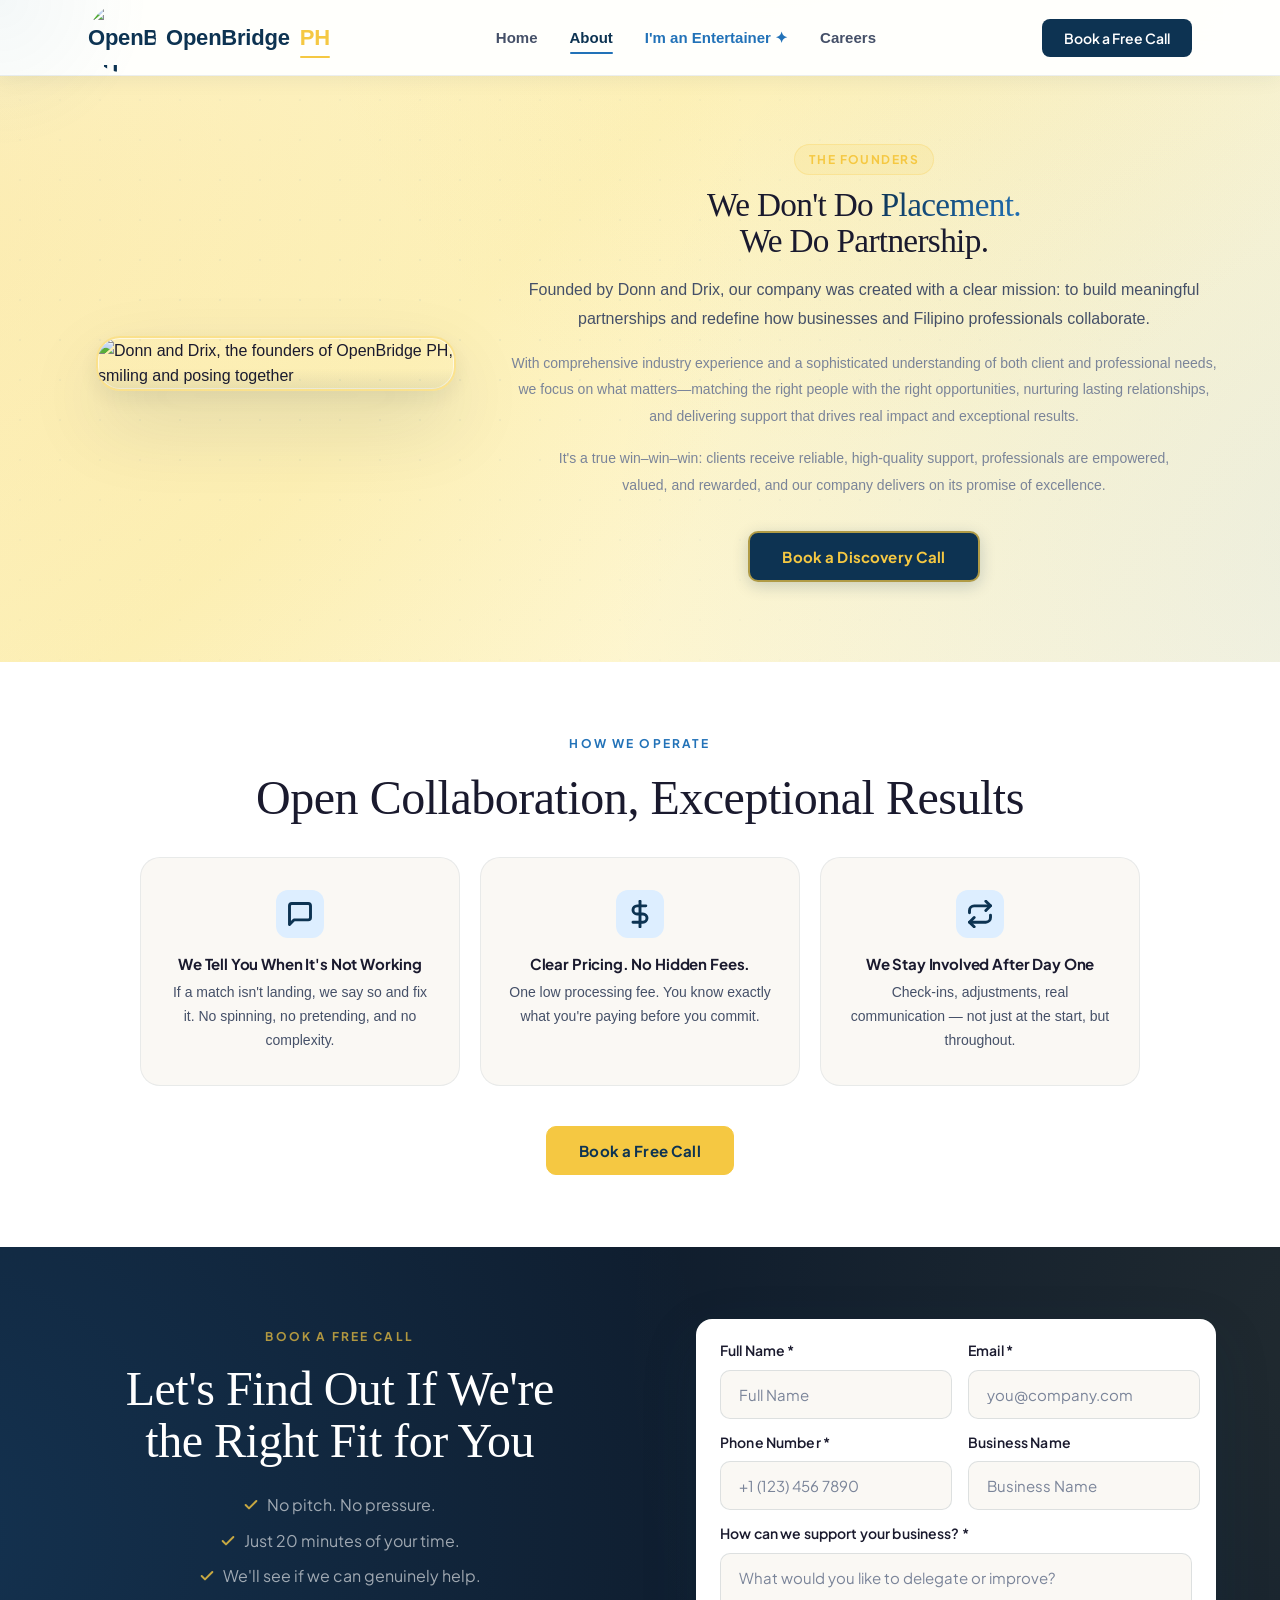
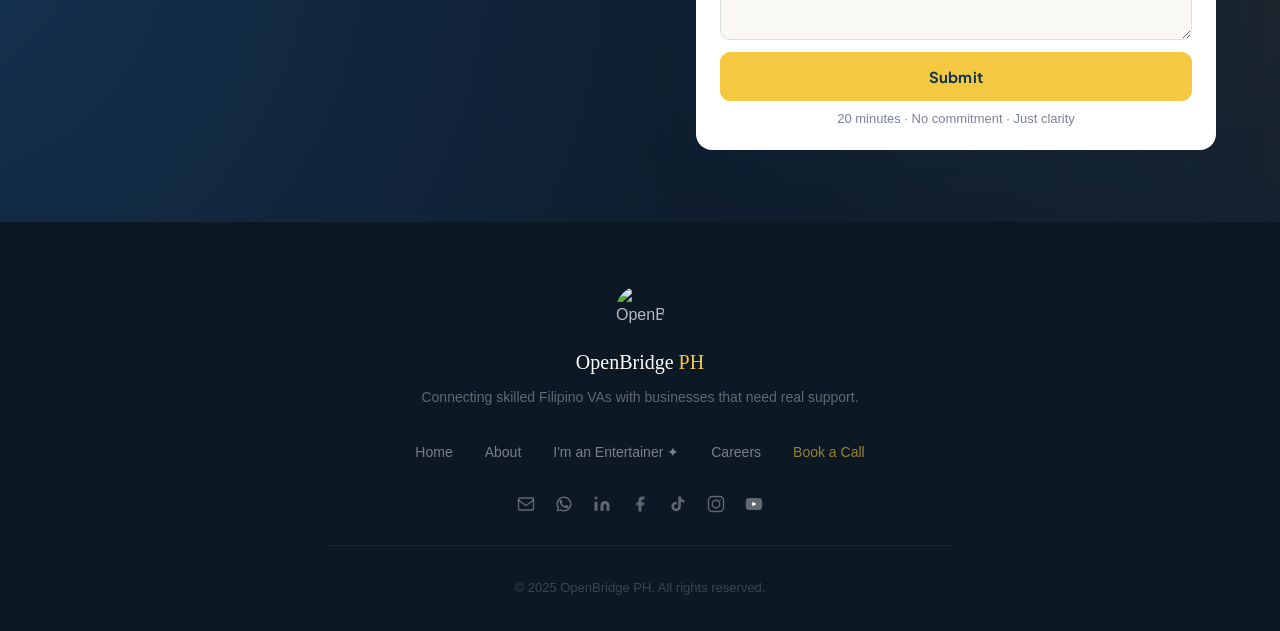
==== commit 2c7ffcd4: "Describe what you changed" ====
--- a/about.html
+++ b/about.html
@@ -6,6 +6,9 @@
   
   <title>About Us | The OpenBridge PH Mission & Founders</title>
   <meta name="description" content="Meet Donn and Drix, founders of OpenBridge PH. We build long-term partnerships between businesses and talented Filipino professionals.">
+
+<link rel="icon" type="image/png" href="https://res.cloudinary.com/dwgn1tp7h/image/upload/v1774957251/Favicon_vk8mas.png">
+<link rel="apple-touch-icon" href="https://res.cloudinary.com/dwgn1tp7h/image/upload/v1774957251/Favicon_vk8mas.png">
   
   <meta property="og:title" content="About OpenBridge PH | Partnership Over Placement">
   <meta property="og:description" content="Learn how we redefine collaboration between global businesses and Filipino VAs.">
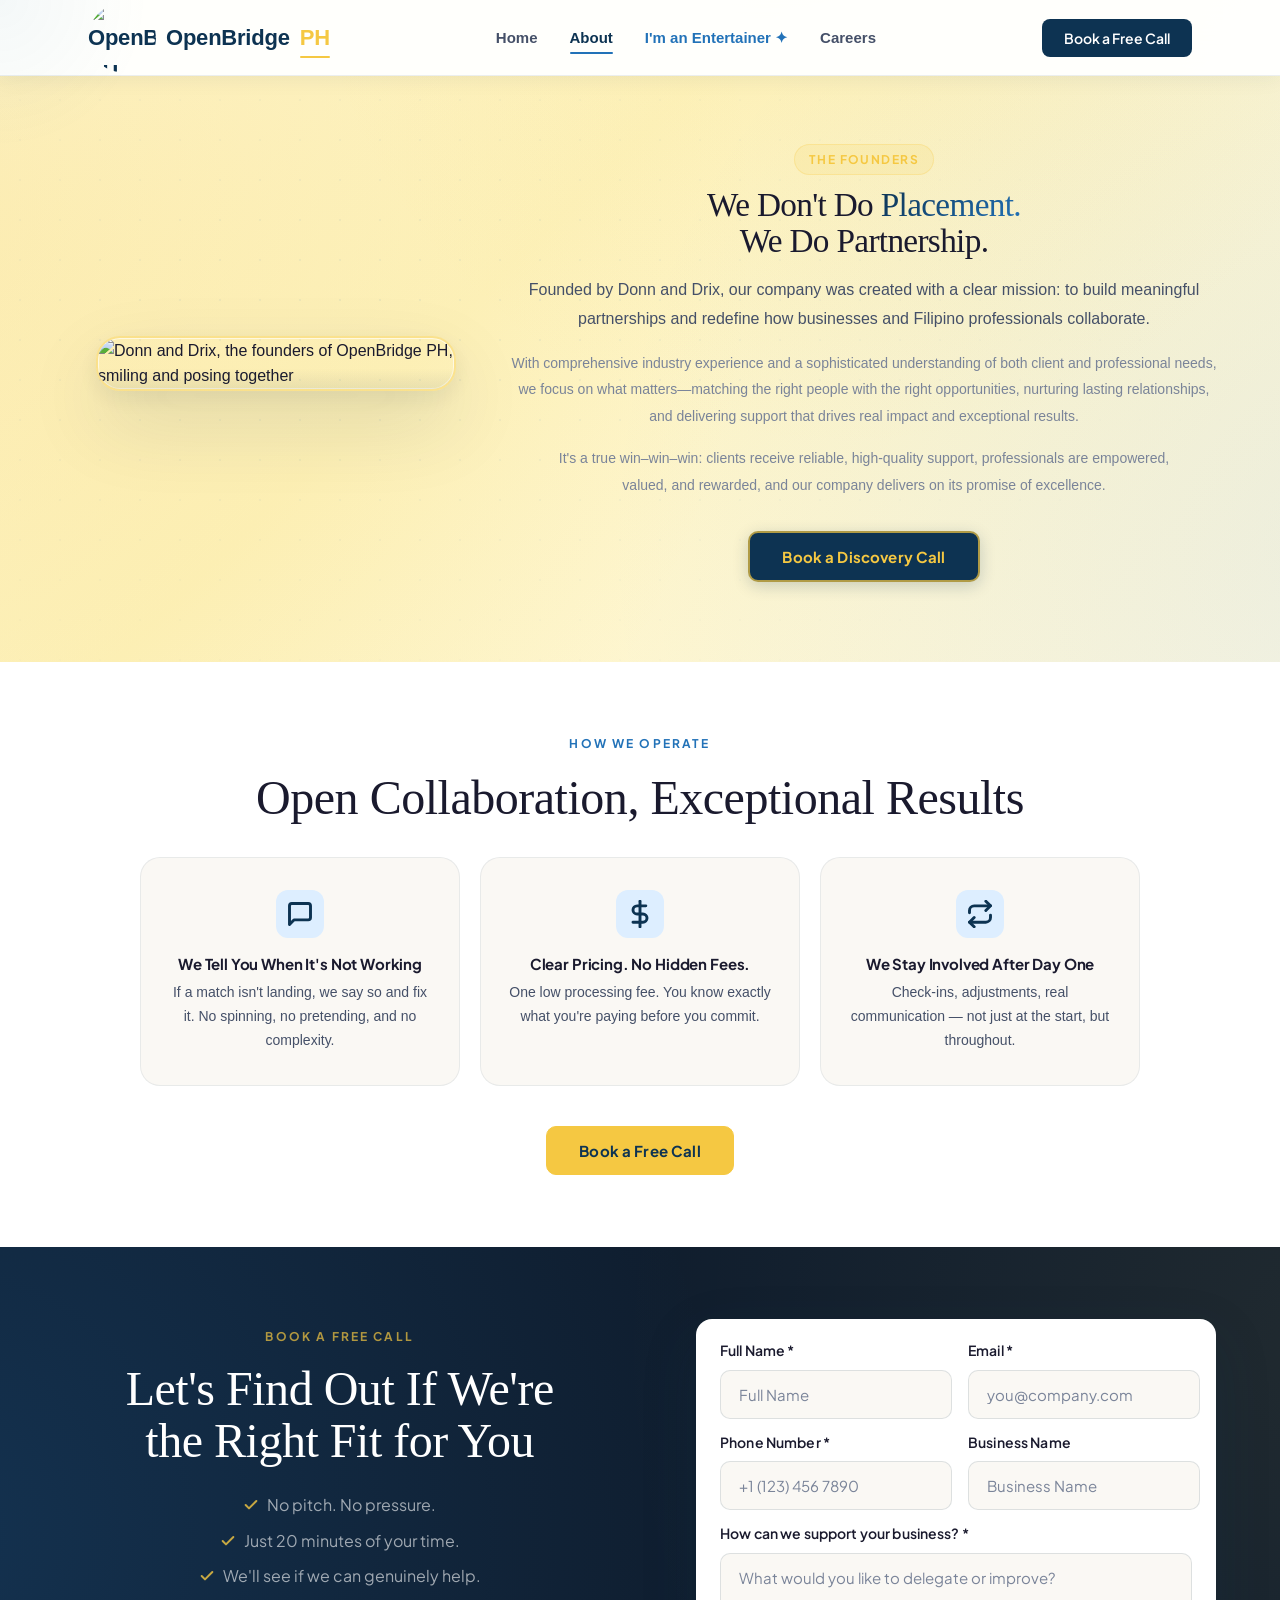
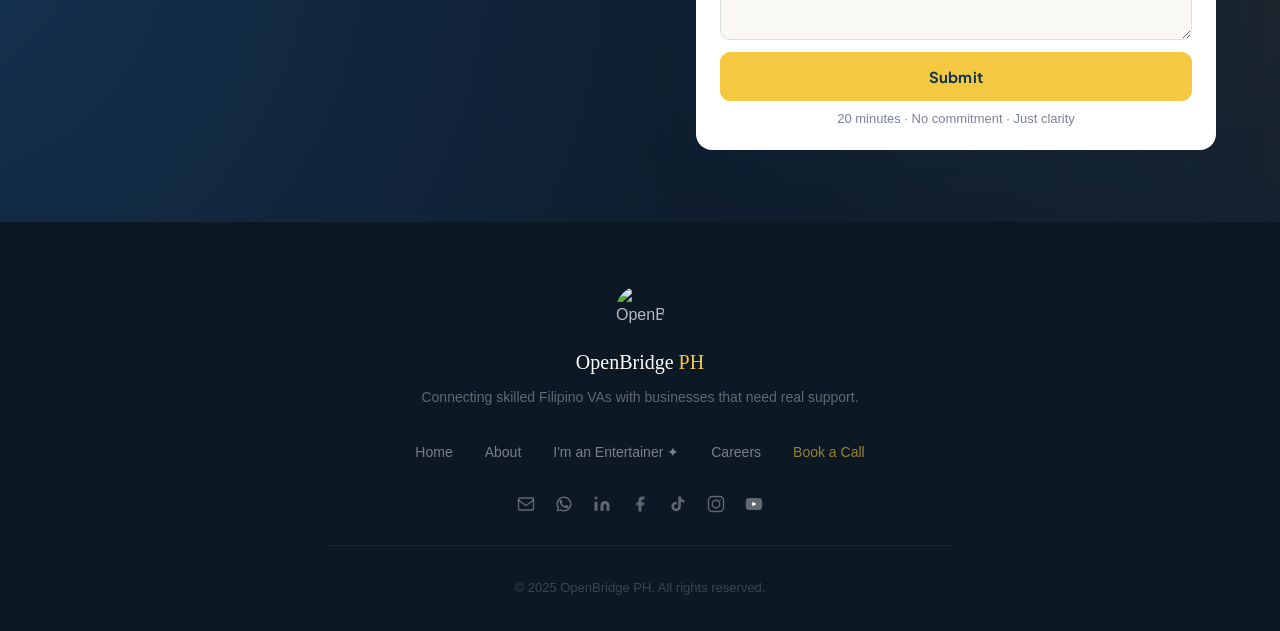
==== commit 22d2c97e: "Add files via upload" ====
--- a/about.html
+++ b/about.html
@@ -7,8 +7,8 @@
   <title>About Us | The OpenBridge PH Mission & Founders</title>
   <meta name="description" content="Meet Donn and Drix, founders of OpenBridge PH. We build long-term partnerships between businesses and talented Filipino professionals.">
 
-<link rel="icon" type="image/png" href="https://res.cloudinary.com/dwgn1tp7h/image/upload/v1774957251/Favicon_vk8mas.png">
-<link rel="apple-touch-icon" href="https://res.cloudinary.com/dwgn1tp7h/image/upload/v1774957251/Favicon_vk8mas.png">
+<link rel="icon" type="image/png" href="https://res.cloudinary.com/dwgn1tp7h/image/upload/q_auto/f_auto/v1775386297/Favicon_blaji0.png">
+<link rel="apple-touch-icon" href="https://res.cloudinary.com/dwgn1tp7h/image/upload/q_auto/f_auto/v1775386297/Favicon_blaji0.png">
   
   <meta property="og:title" content="About OpenBridge PH | Partnership Over Placement">
   <meta property="og:description" content="Learn how we redefine collaboration between global businesses and Filipino VAs.">
@@ -63,7 +63,7 @@
   <div class="about-hero-img-tag">The Founders</div>
       <h1>We Don't Do <span class="about-hero-accent">Placement.</span><br>We Do Partnership.</h1>
       <p class="about-hero-lead">Founded by Donn and Drix, our company was created with a clear mission: to build meaningful partnerships and redefine how businesses and Filipino professionals collaborate.</p>
-      <p class="about-hero-body" style="margin-top: -0.5rem;">With comprehensive industry experience and a sophisticated understanding of both client and professional needs,<br>we focus on what matters—matching the right people with the right opportunities, nurturing lasting relationships,<br>and delivering support that drives real impact and exceptional results.</p>      <p class="about-hero-body" style="margin-top: 1rem;">It's a true win–win–win: clients receive reliable, high-quality support, professionals are empowered,<br>valued, and rewarded, and our company delivers on its promise of excellence.</p>
+      <p class="about-hero-body" style="margin-top: -0.5rem;">With comprehensive industry experience and a sophisticated understanding of both client and professional needs,<br> we focus on what matters—matching the right people with the right opportunities, nurturing lasting relationships,<br>and delivering support that drives real impact and exceptional results.</p>      <p class="about-hero-body" style="margin-top: 1rem;">It's a true win–win–win: clients receive reliable, high-quality support, professionals are empowered,<br>valued, and rewarded, and our company delivers on its promise of excellence.</p>
       <div style="display:flex; justify-content:center; margin-top:2rem;">
         <button class="btn btn--hero-cta" data-modal="client">Book a Discovery Call</button>
       </div>
--- a/styles.css
+++ b/styles.css
@@ -3557,7 +3557,7 @@
   box-shadow: 0 6px 20px rgba(13,51,82,0.25);
   transition: background 0.3s ease, box-shadow 0.3s ease, transform 0.2s ease;
   margin-left: auto;
-  margin-right: 41px;
+  margin-right: auto;
 }
 
 .btn-apply:hover {
@@ -3585,6 +3585,12 @@
   transform: translateX(60px);
 }
 
+@media (max-width: 640px) {
+  .apply-header-wrapper {
+    transform: translateX(0);
+  }
+}
+
 .apply-header-wrapper .small-header {
   font-family: 'Plus Jakarta Sans', sans-serif;
   font-weight: 700;
@@ -3744,7 +3750,7 @@
     height: 620px;
     transform: scale(0.57);
     transform-origin: top left;
-    margin-left: calc(50vw - (1366px * 0.57 / 2) - 2px);
+    margin-left: calc(50vw - (1366px * 0.57 / 2));
     margin-bottom: calc(-620px * 0.43);
   }
 
@@ -4872,6 +4878,7 @@
     width: 100%;
     text-align: center;
     align-items: center;
+    padding-left: 0;
   }
   .about-hero-text h1 {
     font-size: clamp(1.75rem, 6vw, 2.5rem);
@@ -4886,6 +4893,9 @@
     max-width: 100%;
     white-space: normal;
     word-break: break-word;
+  }
+  .about-hero-body br {
+  display: none;
   }
   .about-hero-divider { margin: 1.5rem auto; }
   .about-hero-text .btn {
@@ -5608,4 +5618,23 @@
         flex-direction: column;
         align-items: center;
     }
+}
+
+@media (max-width: 768px) {
+  html {
+    scrollbar-width: none;
+  }
+  body {
+    padding-right: 0 !important;
+    overflow-x: hidden;
+  }
+  .careers-hero-inner,
+  .careers-mini-cta-inner,
+  .careers-openings-inner,
+  .careers-cta-inner {
+    padding-left: 1.25rem;
+    padding-right: 1.25rem;
+    margin-left: auto;
+    margin-right: auto;
+  }
 }
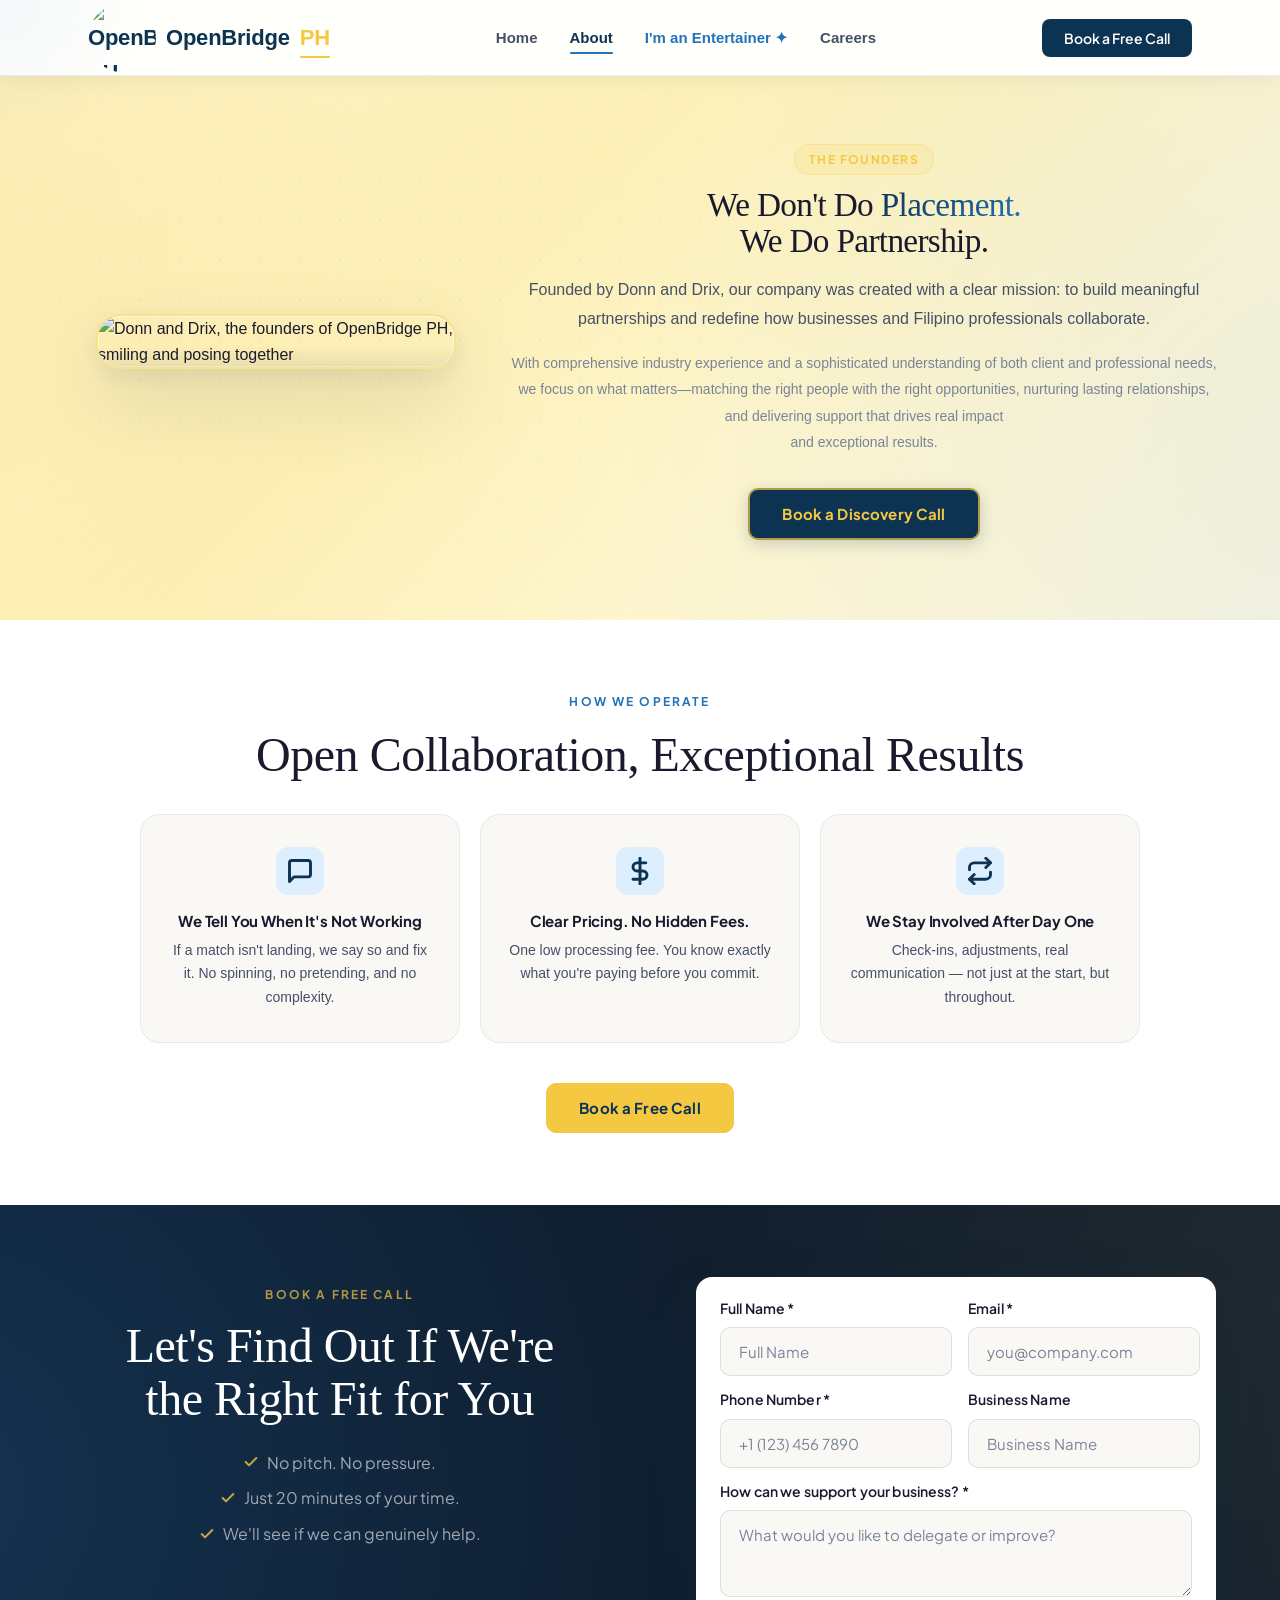
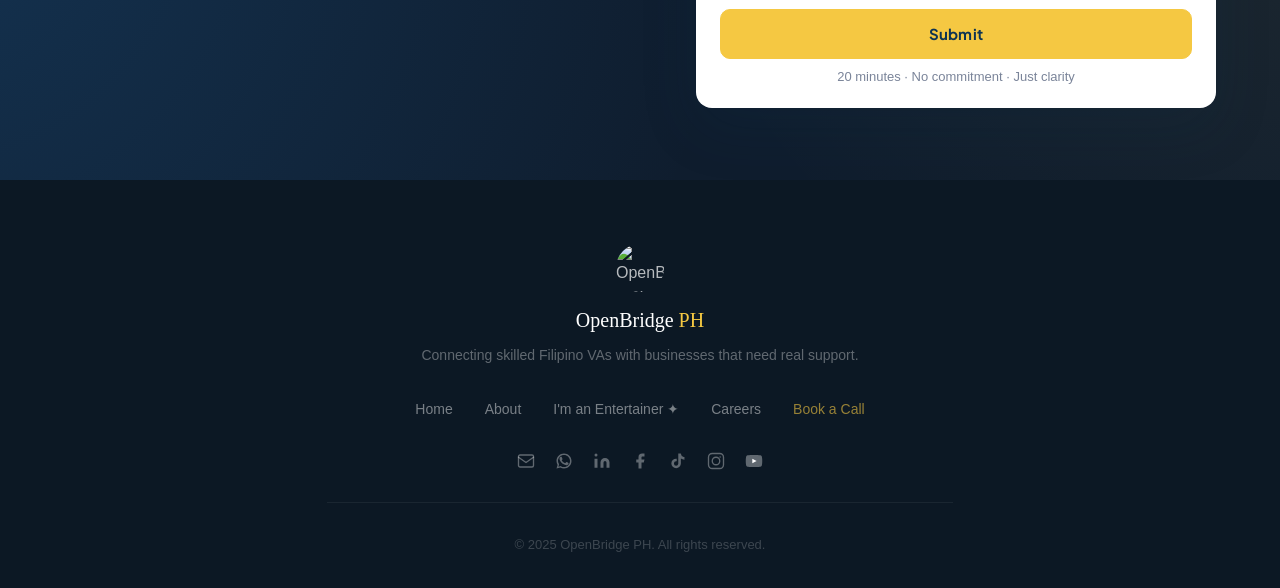
==== commit 9588f0fd: "Add files via upload" ====
--- a/about.html
+++ b/about.html
@@ -63,8 +63,7 @@
   <div class="about-hero-img-tag">The Founders</div>
       <h1>We Don't Do <span class="about-hero-accent">Placement.</span><br>We Do Partnership.</h1>
       <p class="about-hero-lead">Founded by Donn and Drix, our company was created with a clear mission: to build meaningful partnerships and redefine how businesses and Filipino professionals collaborate.</p>
-      <p class="about-hero-body" style="margin-top: -0.5rem;">With comprehensive industry experience and a sophisticated understanding of both client and professional needs,<br> we focus on what matters—matching the right people with the right opportunities, nurturing lasting relationships,<br>and delivering support that drives real impact and exceptional results.</p>      <p class="about-hero-body" style="margin-top: 1rem;">It's a true win–win–win: clients receive reliable, high-quality support, professionals are empowered,<br>valued, and rewarded, and our company delivers on its promise of excellence.</p>
-      <div style="display:flex; justify-content:center; margin-top:2rem;">
+<p class="about-hero-body" style="margin-top: -0.5rem;">With comprehensive industry experience and a sophisticated understanding of both client and professional needs,<br> we focus on what matters—matching the right people with the right opportunities, nurturing lasting relationships,<br>and delivering support that drives real impact<span class="mobile-break"><br></span> and exceptional results.</p>      <div style="display:flex; justify-content:center; margin-top:2rem;">
         <button class="btn btn--hero-cta" data-modal="client">Book a Discovery Call</button>
       </div>
     </div>
--- a/styles.css
+++ b/styles.css
@@ -4897,6 +4897,9 @@
   .about-hero-body br {
   display: none;
   }
+  .mobile-break br {
+  display: inline;
+}
   .about-hero-divider { margin: 1.5rem auto; }
   .about-hero-text .btn {
     align-self: center;
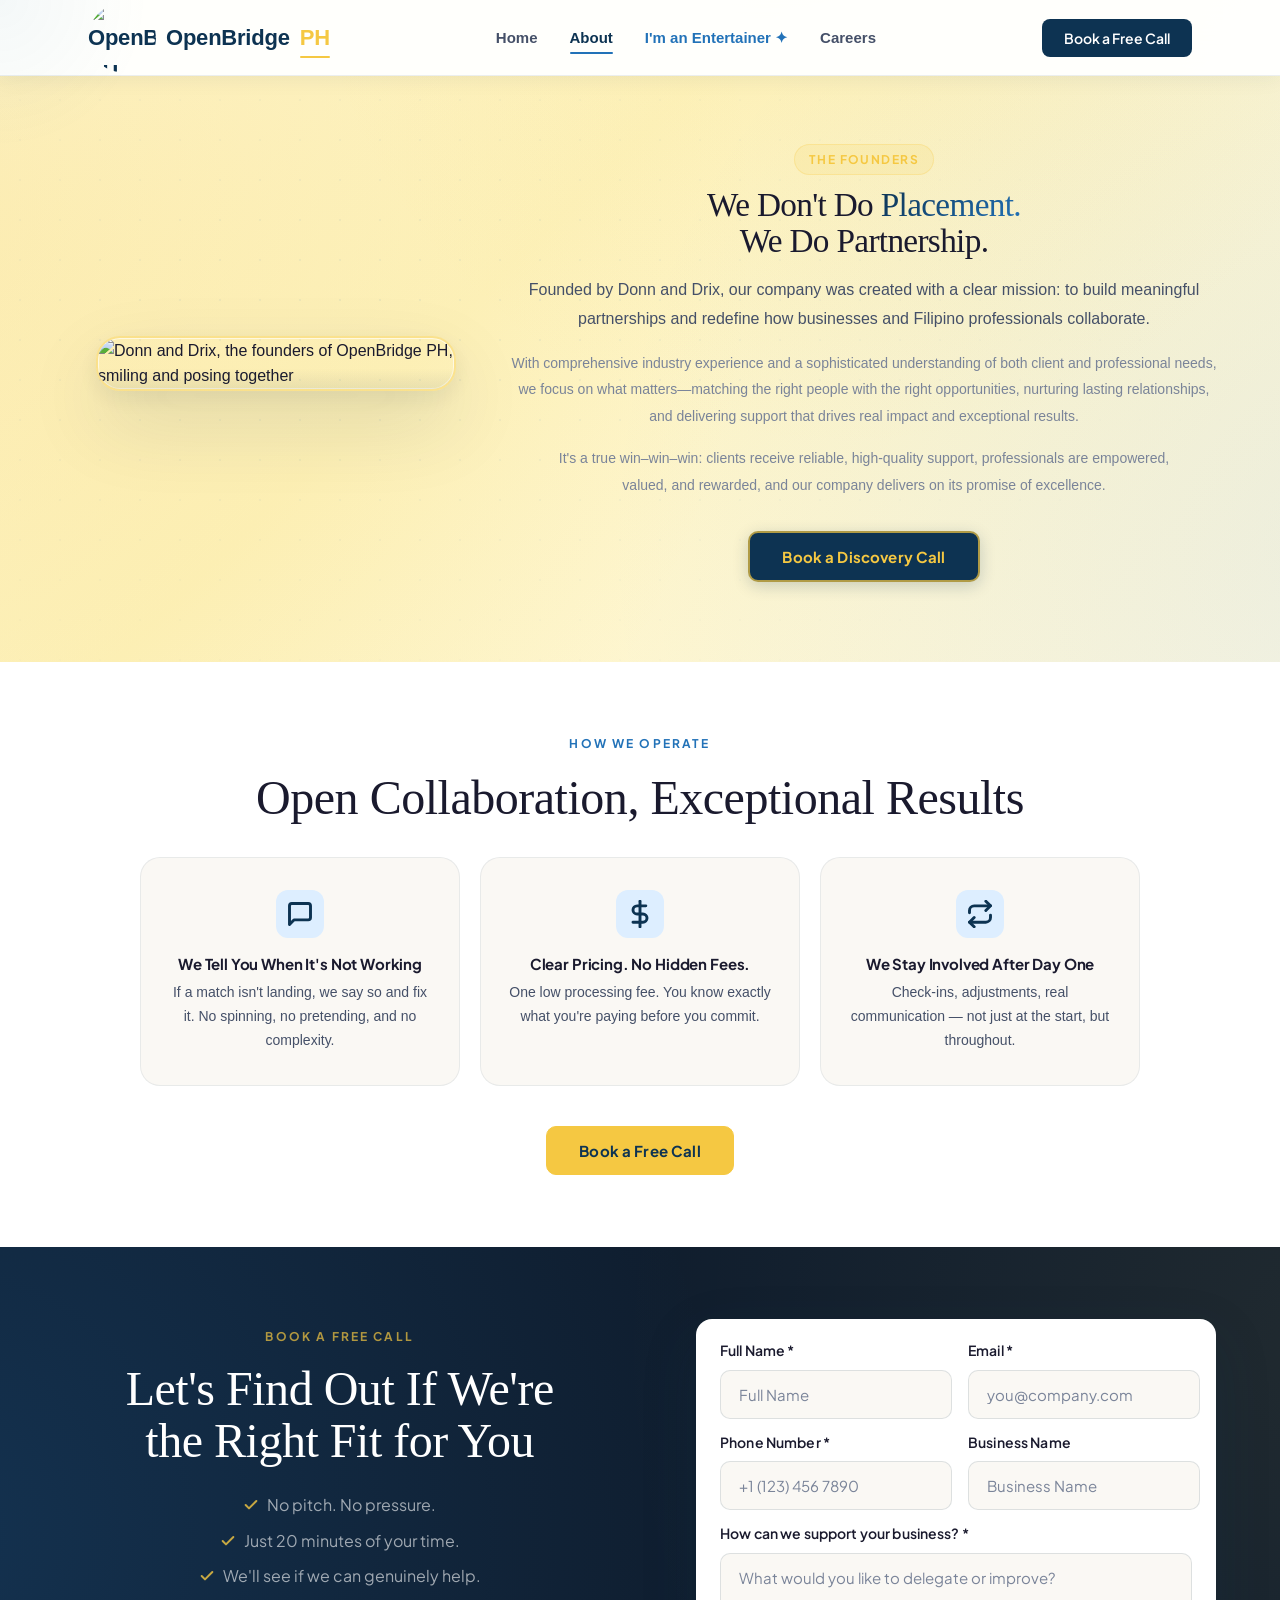
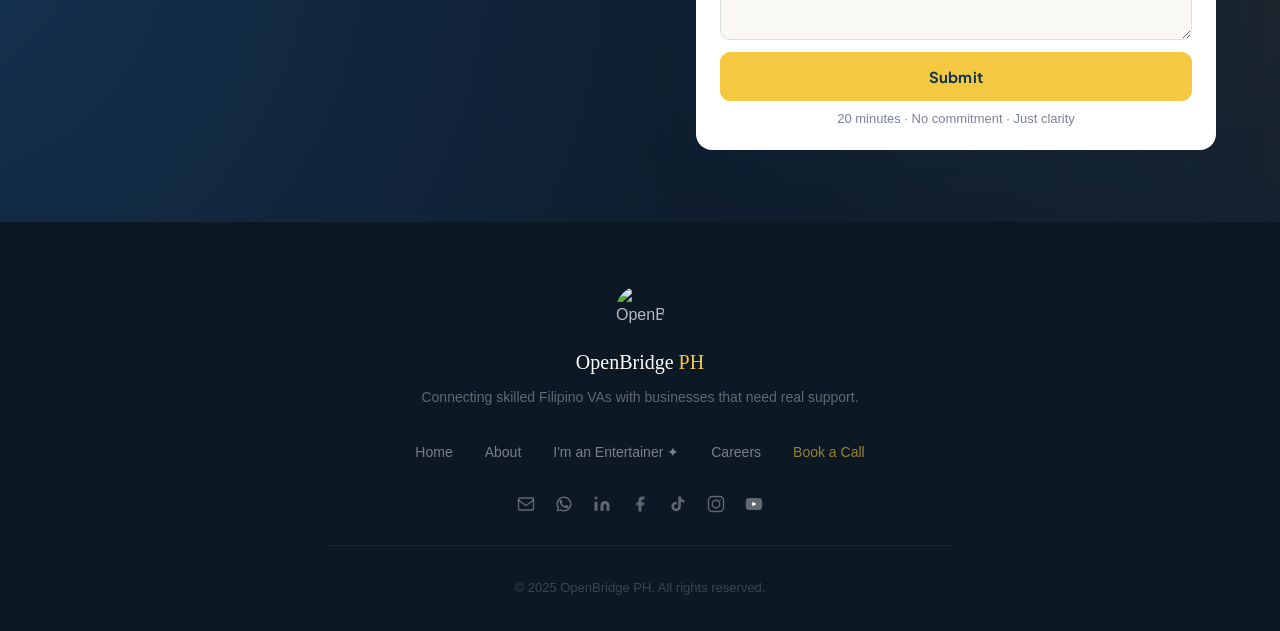
==== commit ac8eaa34: "Add files via upload" ====
--- a/about.html
+++ b/about.html
@@ -63,7 +63,8 @@
   <div class="about-hero-img-tag">The Founders</div>
       <h1>We Don't Do <span class="about-hero-accent">Placement.</span><br>We Do Partnership.</h1>
       <p class="about-hero-lead">Founded by Donn and Drix, our company was created with a clear mission: to build meaningful partnerships and redefine how businesses and Filipino professionals collaborate.</p>
-<p class="about-hero-body" style="margin-top: -0.5rem;">With comprehensive industry experience and a sophisticated understanding of both client and professional needs,<br> we focus on what matters—matching the right people with the right opportunities, nurturing lasting relationships,<br>and delivering support that drives real impact<span class="mobile-break"><br></span> and exceptional results.</p>      <div style="display:flex; justify-content:center; margin-top:2rem;">
+<p class="about-hero-body" style="margin-top: -0.5rem;">With comprehensive industry experience and a sophisticated understanding of both client and professional needs,<br> we focus on what matters—matching the right people with the right opportunities, nurturing lasting relationships,<br>and delivering support that drives real impact<span class="mobile-break"><br></span> and exceptional results.</p>      <p class="about-hero-body" style="margin-top: 1rem;">It's a true win–win–win: clients receive reliable, high-quality support, professionals are empowered,<br>valued, and rewarded, and our company delivers on its promise of excellence.</p>
+      <div style="display:flex; justify-content:center; margin-top:2rem;">
         <button class="btn btn--hero-cta" data-modal="client">Book a Discovery Call</button>
       </div>
     </div>
--- a/styles.css
+++ b/styles.css
@@ -2828,6 +2828,7 @@
 }
 
 .mobile-br { display: none; }
+.mobile-break { display: none; }
 
 @media (min-width: 1200px) {
   .entertainer-story .container {
@@ -4878,7 +4879,6 @@
     width: 100%;
     text-align: center;
     align-items: center;
-    padding-left: 0;
   }
   .about-hero-text h1 {
     font-size: clamp(1.75rem, 6vw, 2.5rem);
@@ -4895,11 +4895,11 @@
     word-break: break-word;
   }
   .about-hero-body br {
-  display: none;
+    display: none;
   }
-  .mobile-break br {
-  display: inline;
-}
+  .mobile-break {
+    display: inline;
+  }
   .about-hero-divider { margin: 1.5rem auto; }
   .about-hero-text .btn {
     align-self: center;
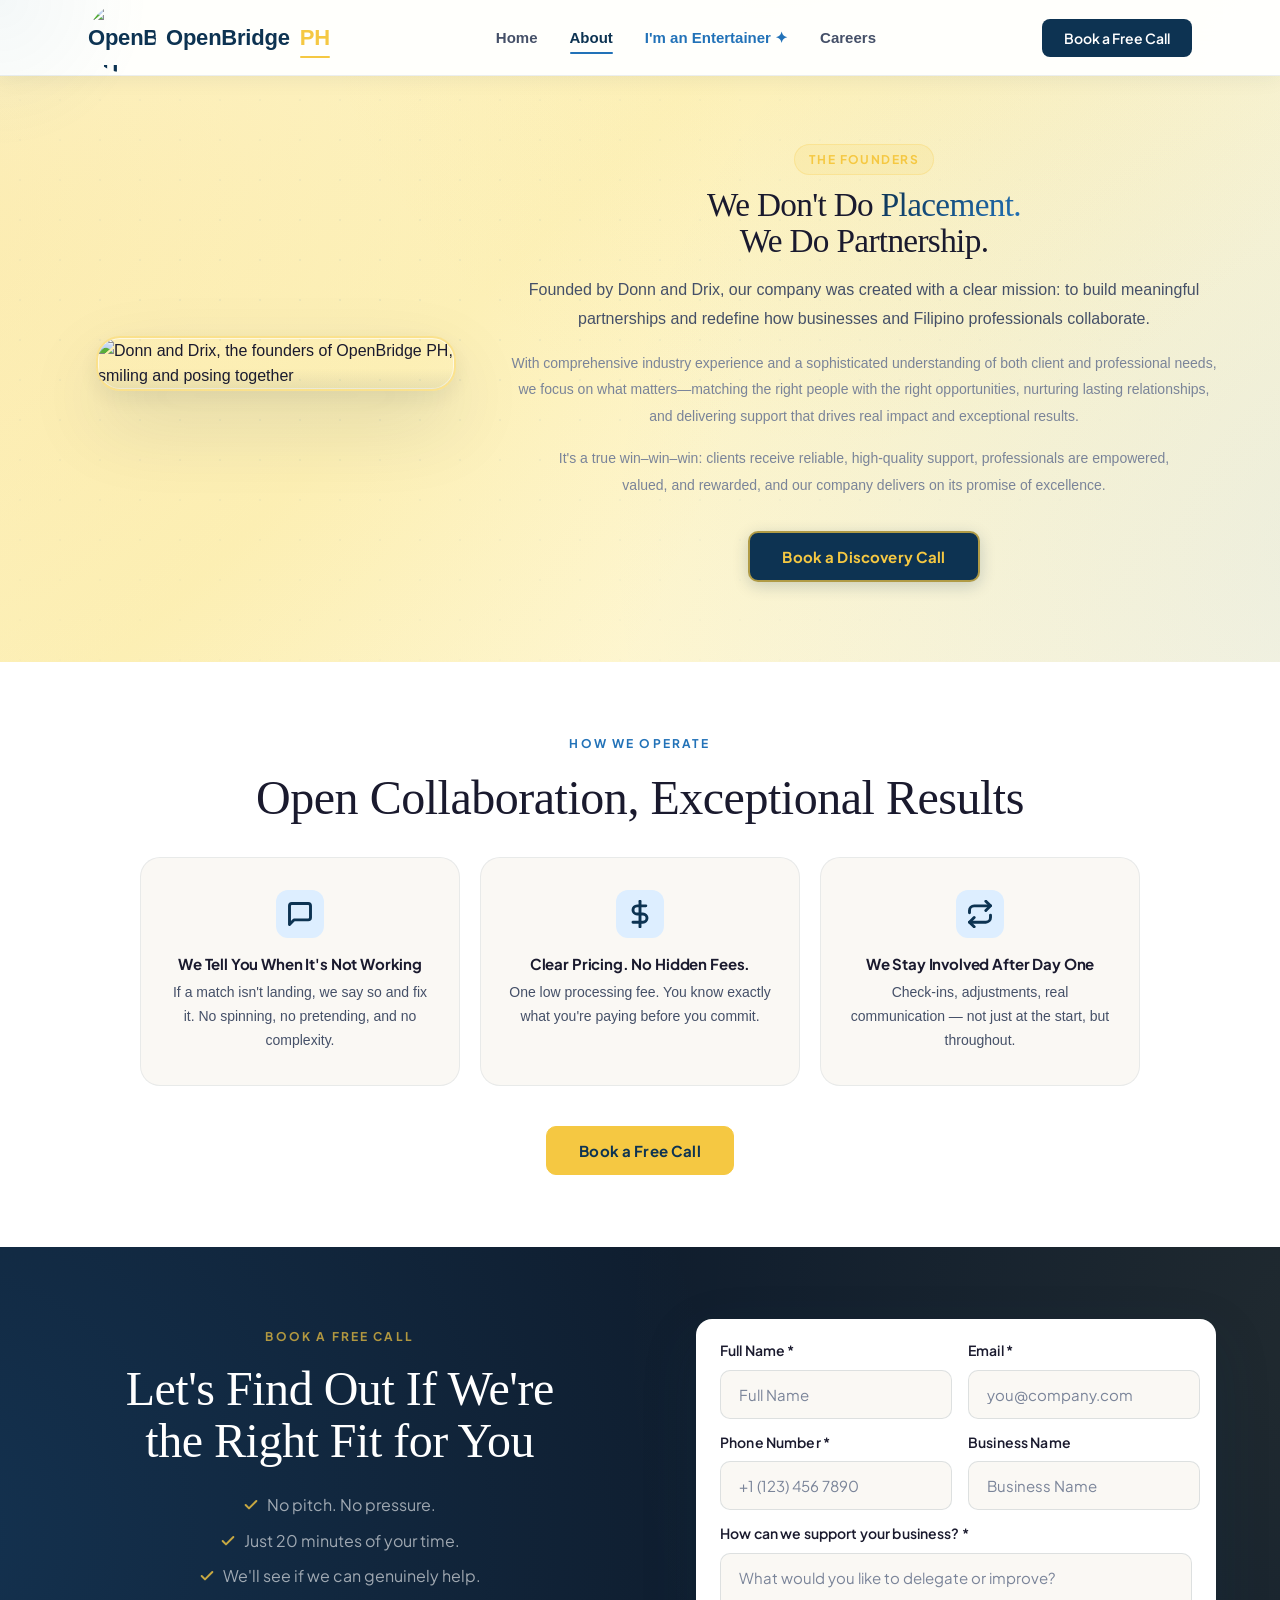
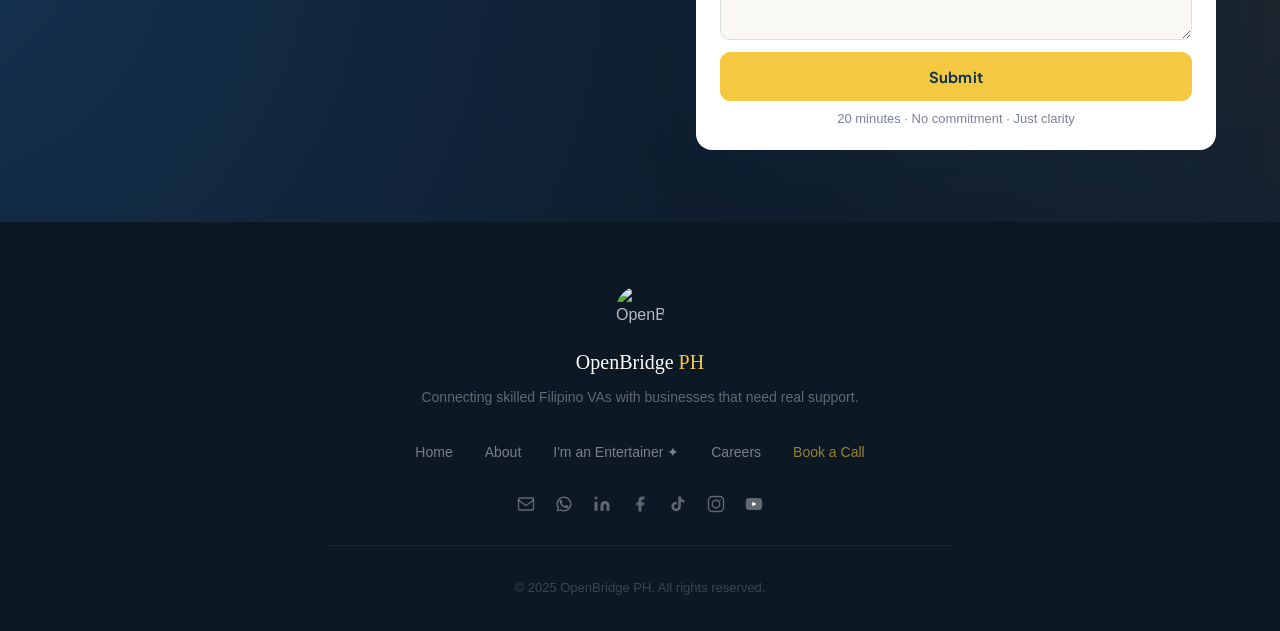
==== commit 315ea76e: "update website" ====
--- a/about.html
+++ b/about.html
@@ -17,7 +17,12 @@
   <link rel="preconnect" href="https://fonts.gstatic.com" crossorigin>
   <link href="https://fonts.googleapis.com/css2?family=Plus+Jakarta+Sans:wght@300;400;500;600;700;800&display=swap" rel="stylesheet">
   <script src="script.js" defer></script>
-</head>
+<!-- Apollo Tracking -->
+    <script>function initApollo(){var n=Math.random().toString(36).substring(7),o=document.createElement("script");
+    o.src="https://assets.apollo.io/micro/website-tracker/tracker.iife.js?nocache="+n,o.async=!0,o.defer=!0,
+    o.onload=function(){window.trackingFunctions.onLoad({appId:"69d31caa0d21f1001107de0b"})},
+    document.head.appendChild(o)}initApollo();</script>
+  </head>
 <body>
 
   <nav class="nav">
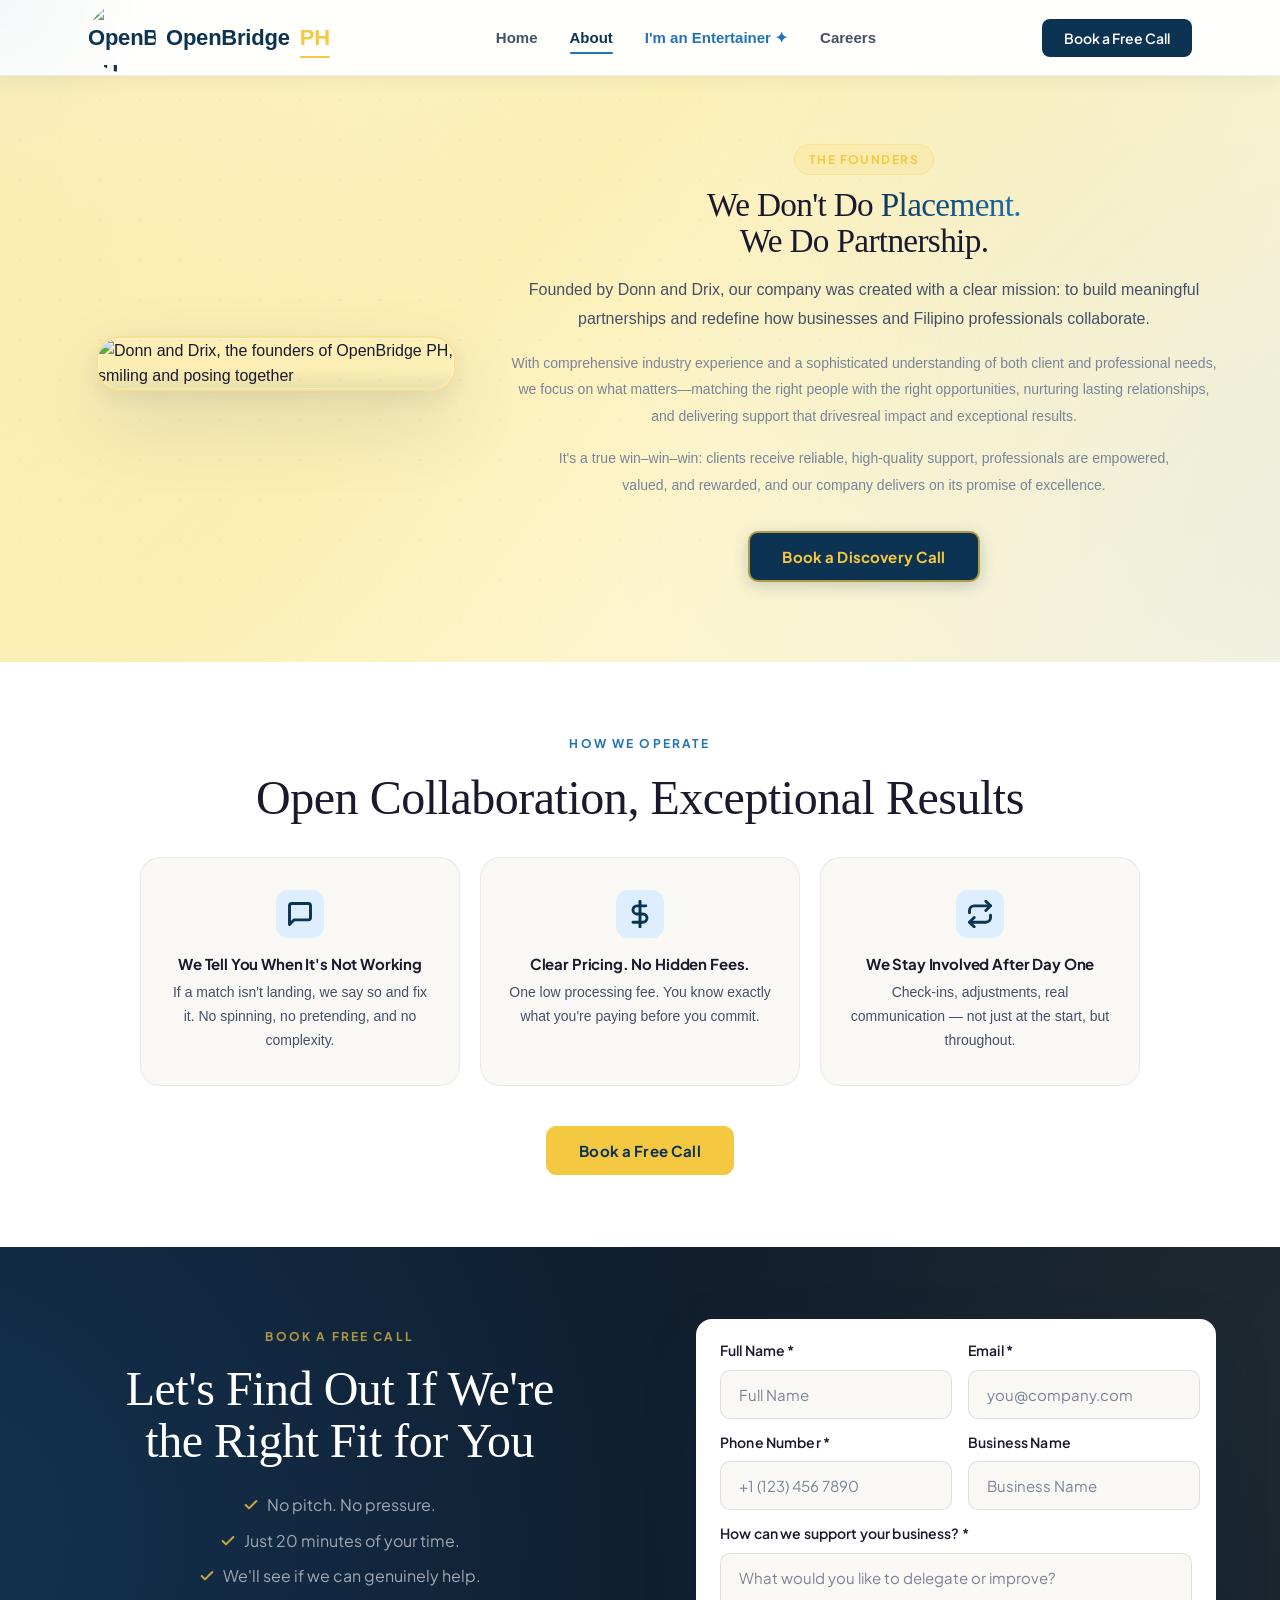
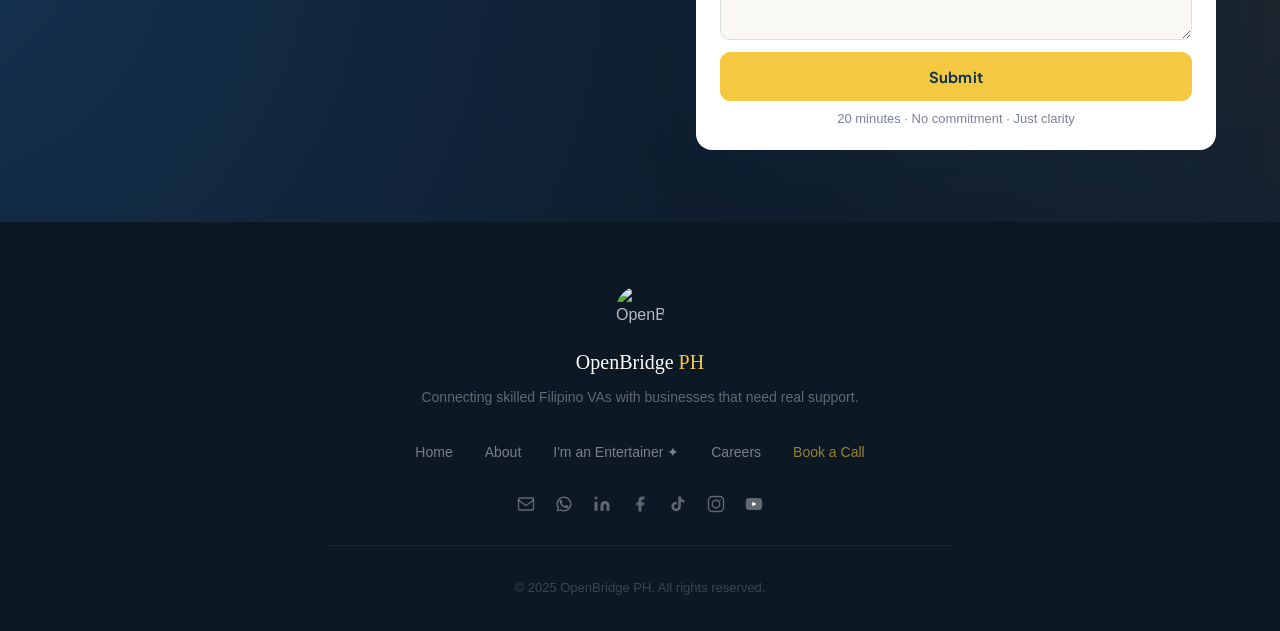
==== commit 18fd1167: "what you changed" ====
--- a/about.html
+++ b/about.html
@@ -35,7 +35,7 @@
         <a href="index.html">Home</a>
         <a href="about.html" class="active">About</a>
         <a href="entertainer.html" class="nav-entertainer">I'm an Entertainer ✦</a>
-        <a href="become-va.html">Careers</a>
+        <a href="careers.html">Careers</a>
       </div>
       <div class="nav-actions">
         <button class="nav-btn nav-btn--primary" data-modal="client">Book a Free Call</button>
@@ -48,7 +48,7 @@
       <a href="index.html">Home</a>
       <a href="about.html" class="active">About</a>
       <a href="entertainer.html" class="nav-entertainer">I'm an Entertainer ✦</a>
-      <a href="become-va.html">Careers</a>
+      <a href="careers.html">Careers</a>
       <button class="mobile-cta-btn" data-modal="client">Book a Free Call</button>
     </div>
   </nav>
@@ -68,7 +68,7 @@
   <div class="about-hero-img-tag">The Founders</div>
       <h1>We Don't Do <span class="about-hero-accent">Placement.</span><br>We Do Partnership.</h1>
       <p class="about-hero-lead">Founded by Donn and Drix, our company was created with a clear mission: to build meaningful partnerships and redefine how businesses and Filipino professionals collaborate.</p>
-<p class="about-hero-body" style="margin-top: -0.5rem;">With comprehensive industry experience and a sophisticated understanding of both client and professional needs,<br> we focus on what matters—matching the right people with the right opportunities, nurturing lasting relationships,<br>and delivering support that drives real impact<span class="mobile-break"><br></span> and exceptional results.</p>      <p class="about-hero-body" style="margin-top: 1rem;">It's a true win–win–win: clients receive reliable, high-quality support, professionals are empowered,<br>valued, and rewarded, and our company delivers on its promise of excellence.</p>
+<p class="about-hero-body" style="margin-top: -0.5rem;">With comprehensive industry experience and a sophisticated understanding of both client and professional needs,<br> we focus on what matters—matching the right people with the right opportunities, nurturing lasting relationships,<br>and delivering support that drives<span class="mobile-break"><br></span>real impact and exceptional results.</p>      <p class="about-hero-body" style="margin-top: 1rem;">It's a true win–win–win: clients receive reliable, high-quality support, professionals are empowered,<br>valued, and rewarded, and our company delivers on its promise of excellence.</p>
       <div style="display:flex; justify-content:center; margin-top:2rem;">
         <button class="btn btn--hero-cta" data-modal="client">Book a Discovery Call</button>
       </div>
@@ -184,7 +184,7 @@
       <a href="index.html">Home</a>
       <a href="about.html">About</a>
       <a href="entertainer.html" class="footer-nav--entertainer">I'm an Entertainer ✦</a>
-      <a href="become-va.html">Careers</a>
+      <a href="careers.html">Careers</a>
       <a href="#" data-modal="client" class="footer-nav--cta">Book a Call</a>
     </nav>  
 
--- a/styles.css
+++ b/styles.css
@@ -4879,6 +4879,7 @@
     width: 100%;
     text-align: center;
     align-items: center;
+    padding-left: 0;
   }
   .about-hero-text h1 {
     font-size: clamp(1.75rem, 6vw, 2.5rem);
